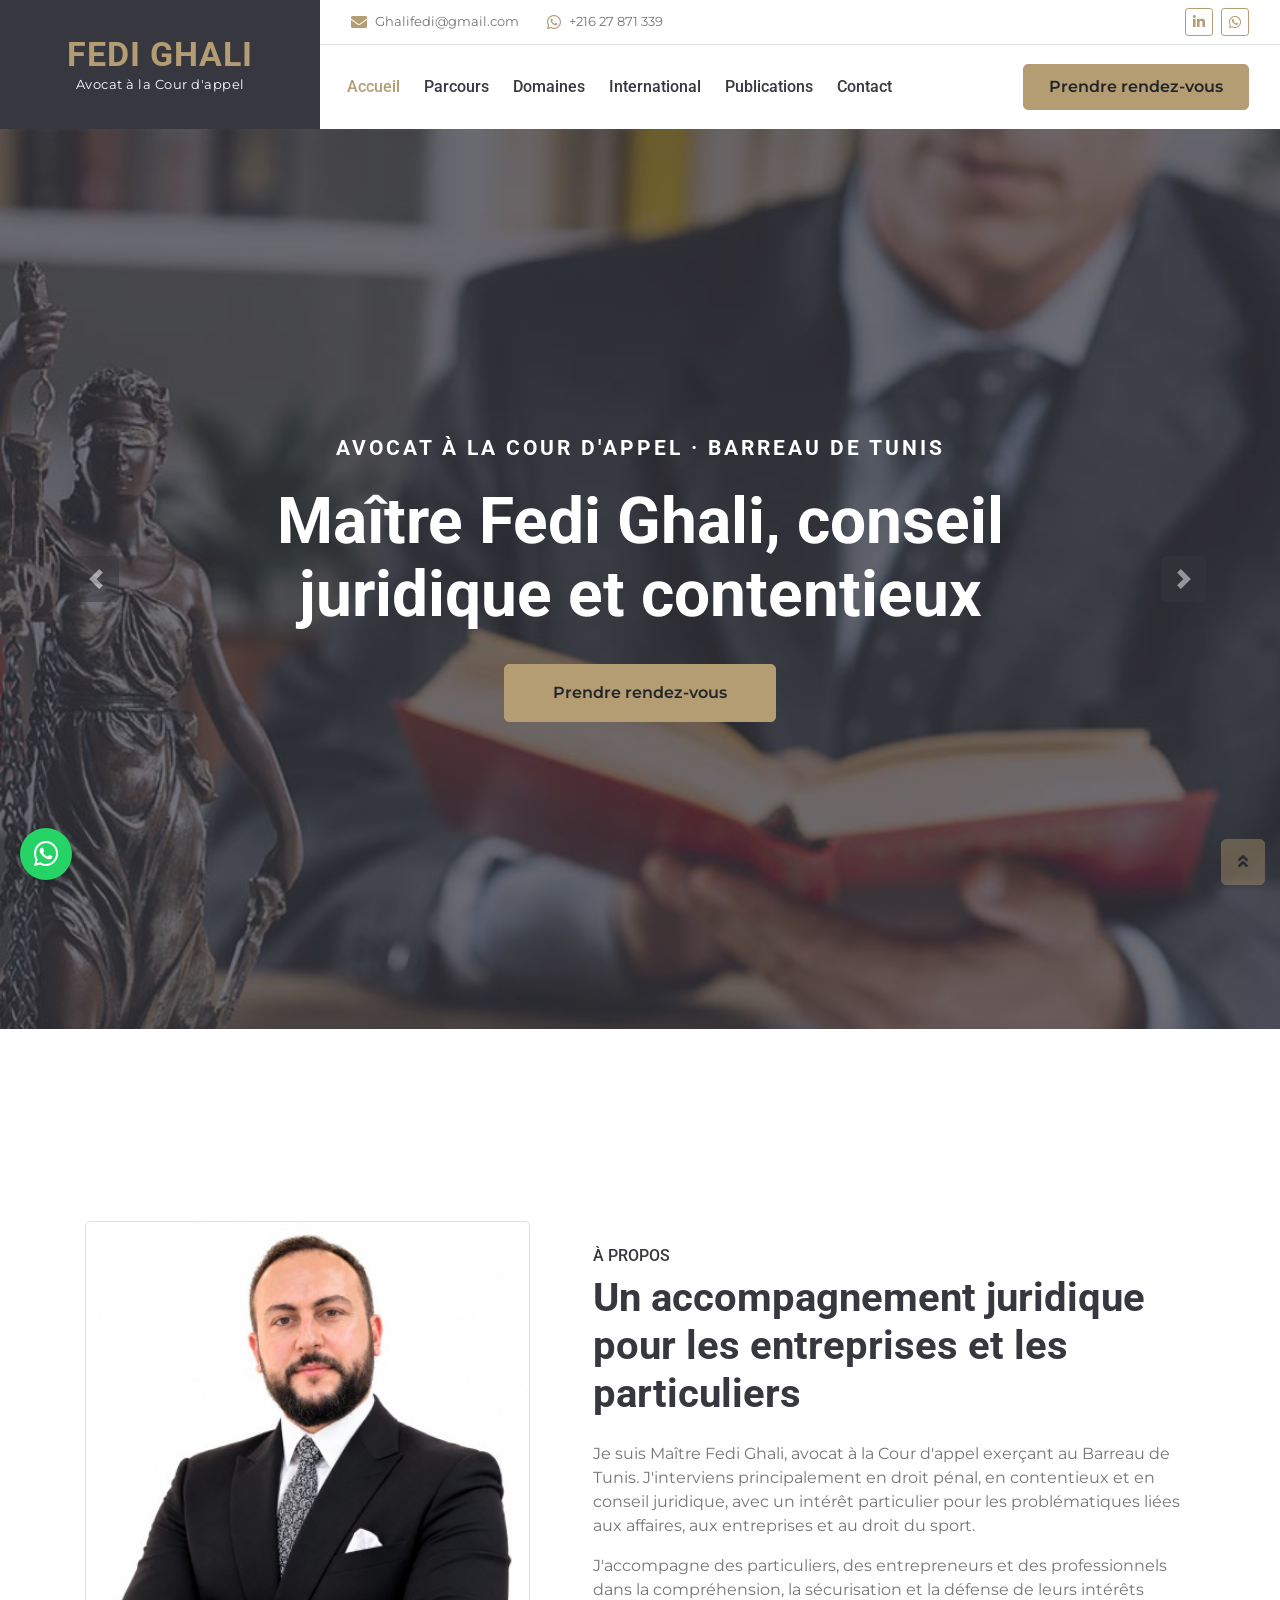
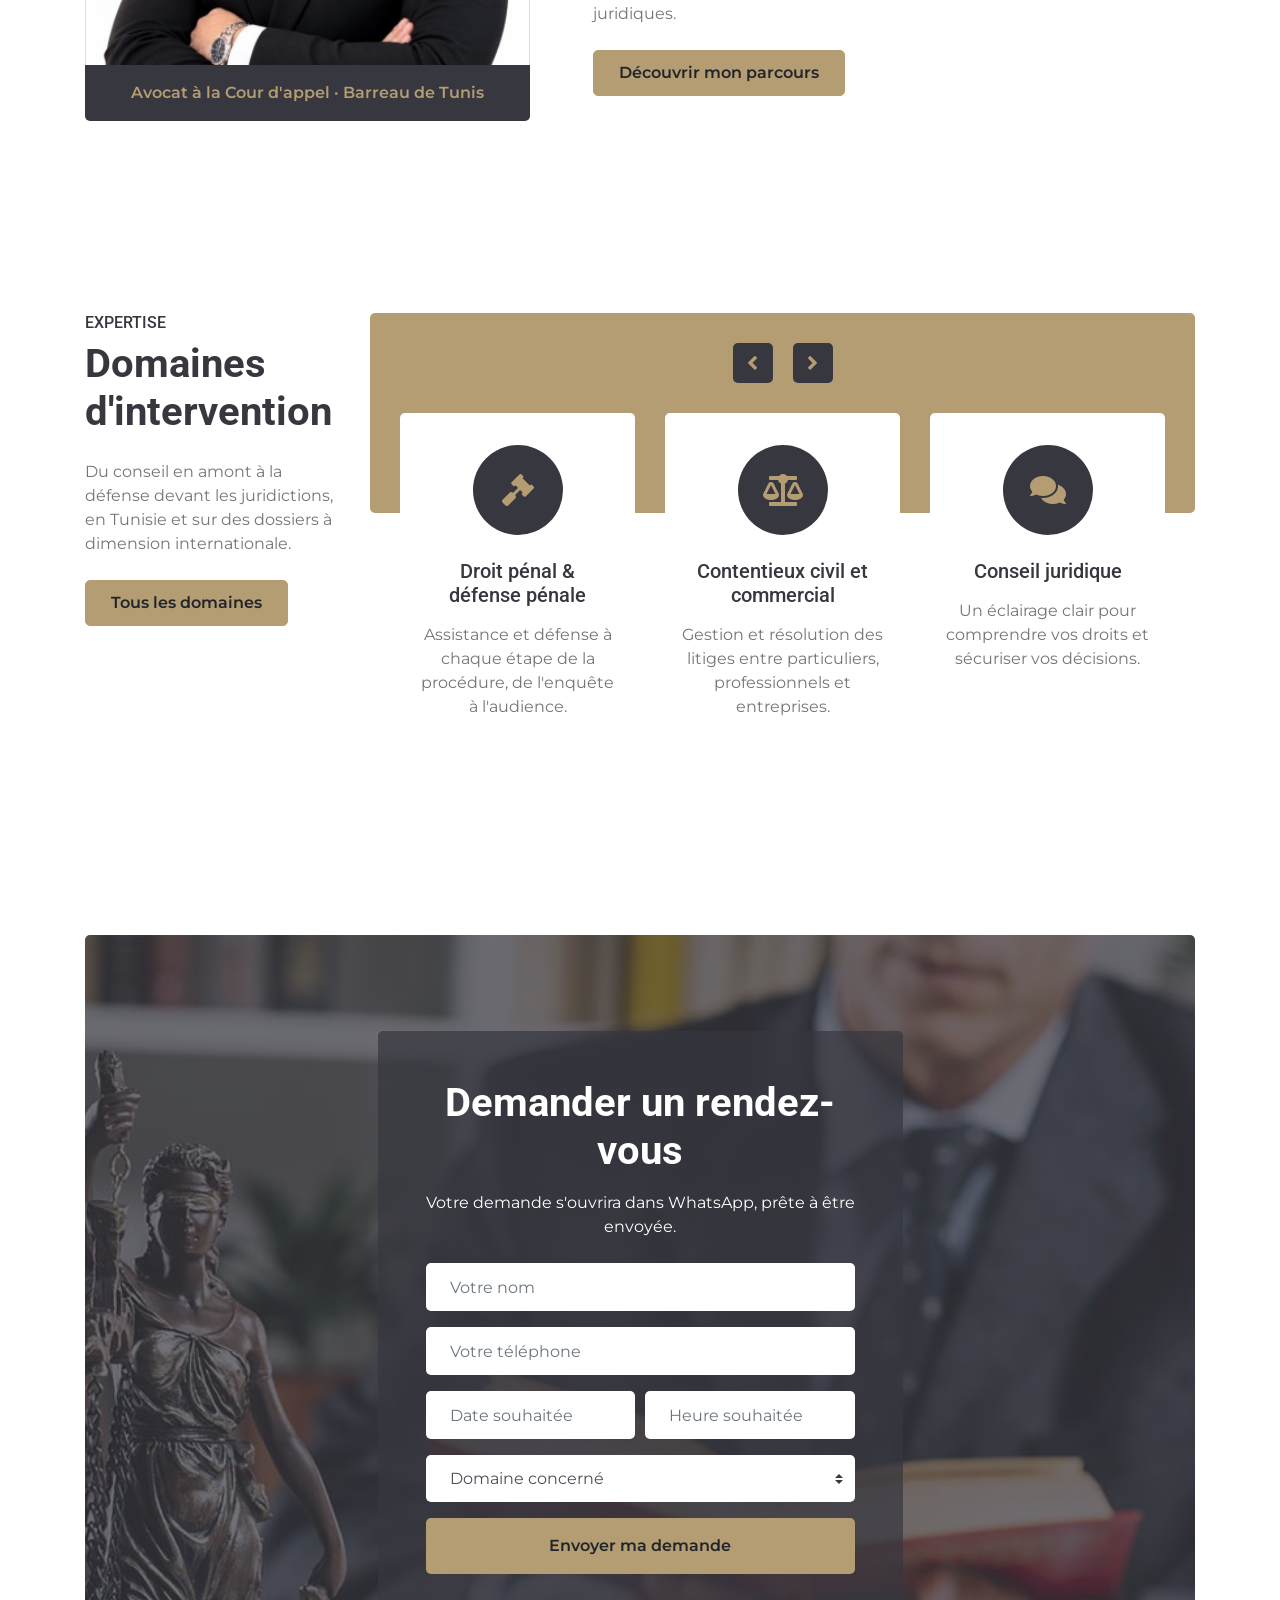
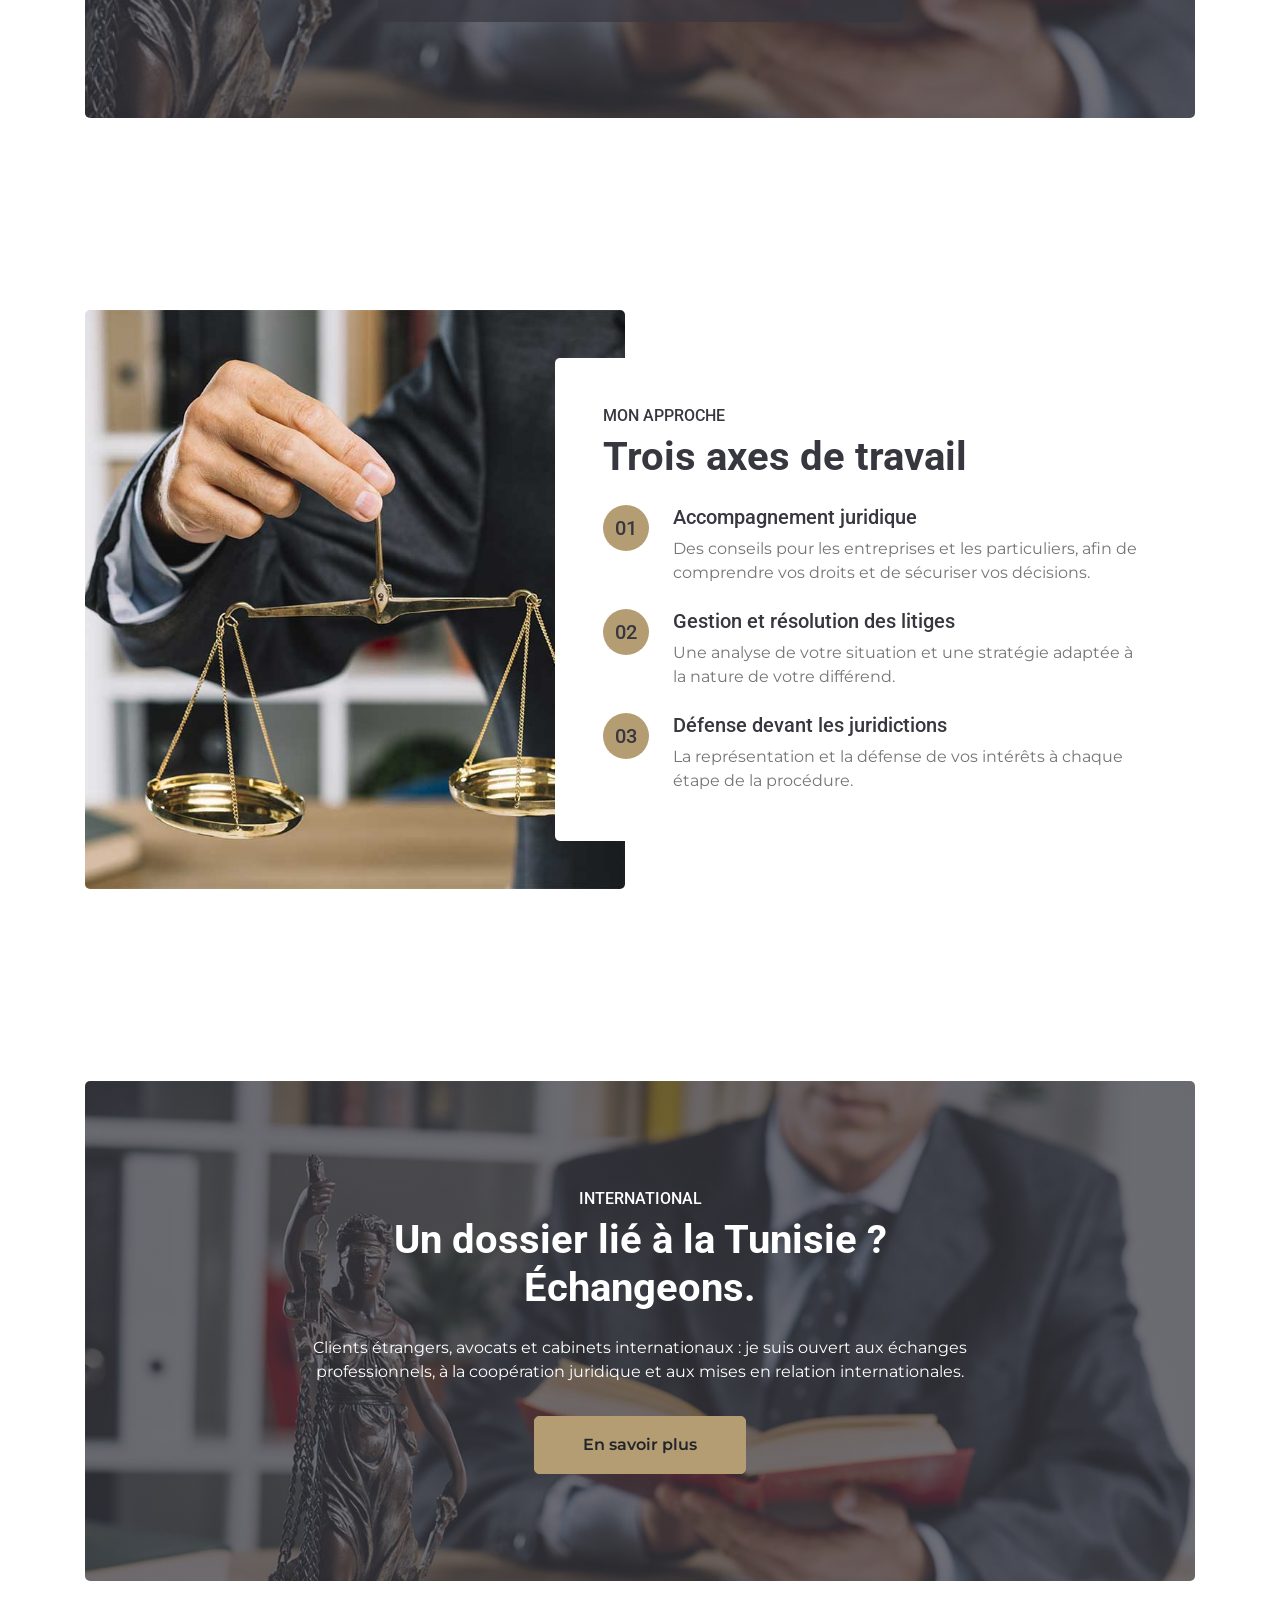
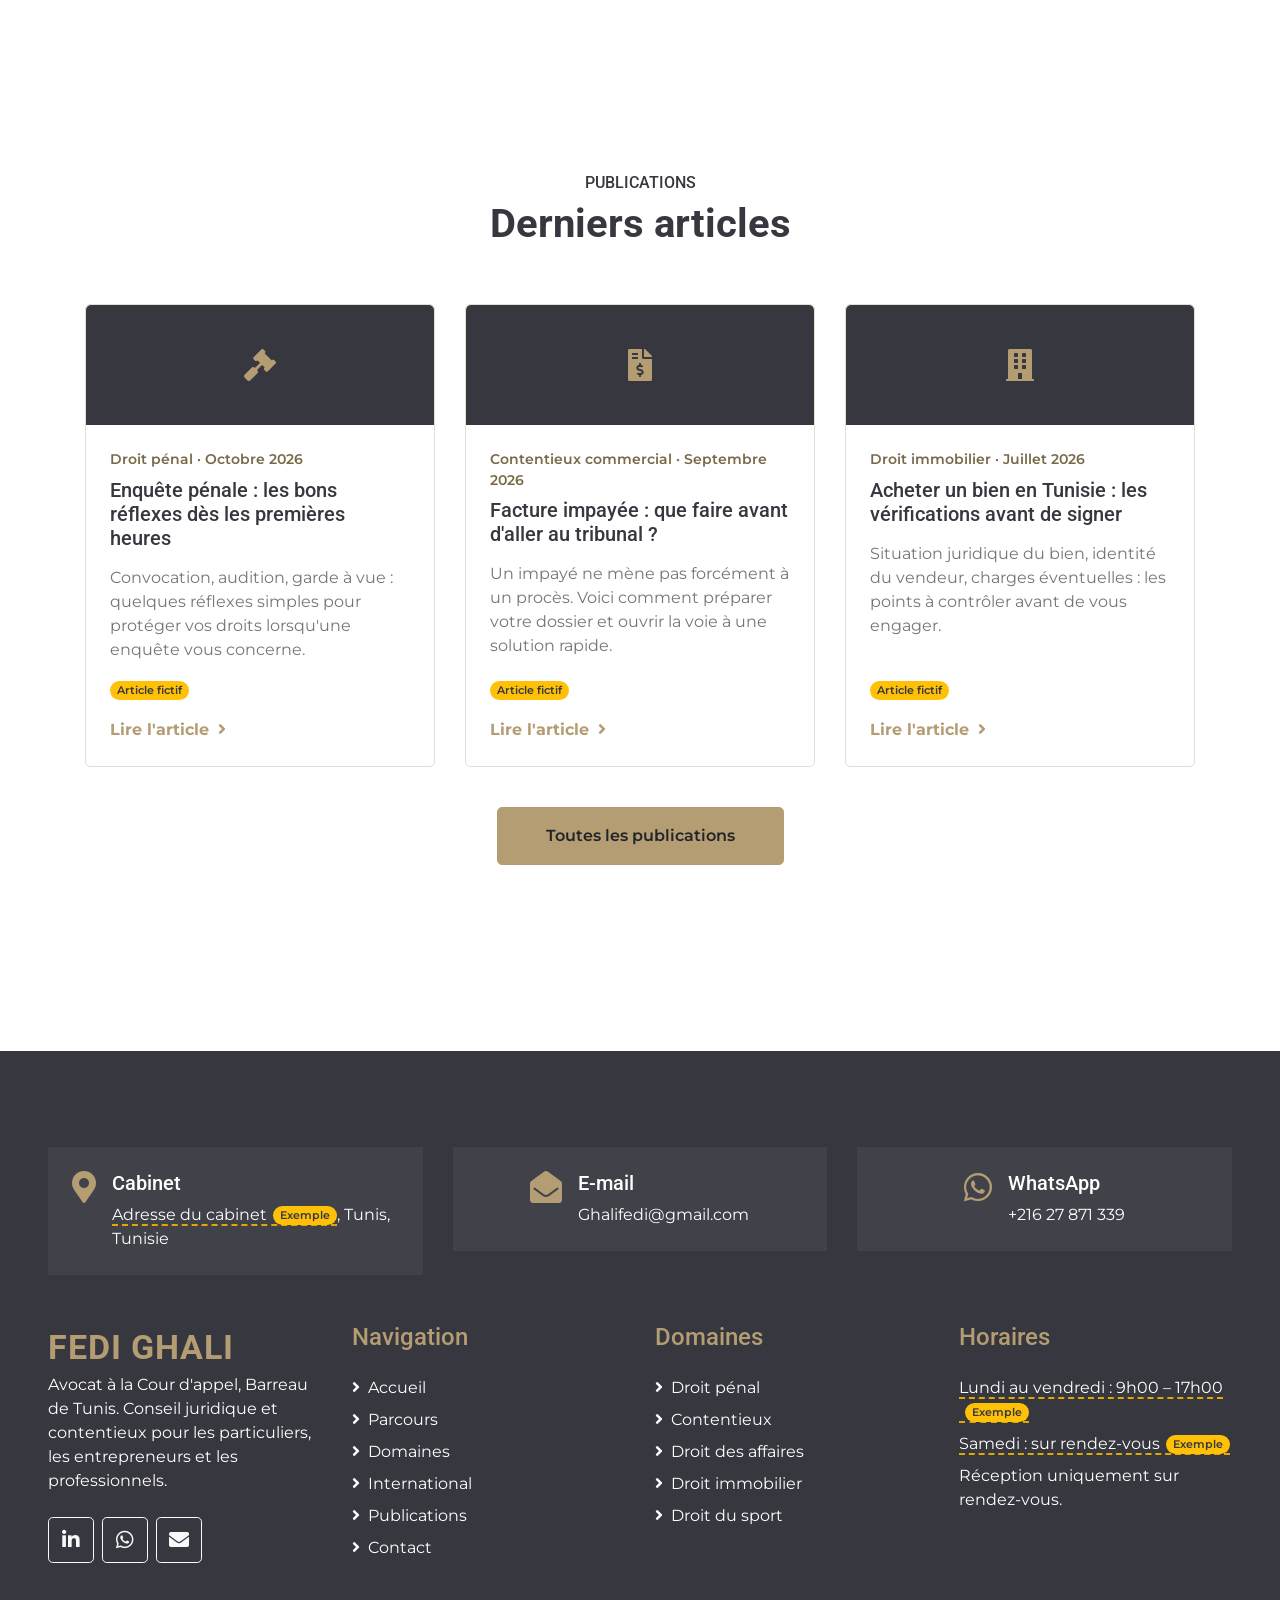
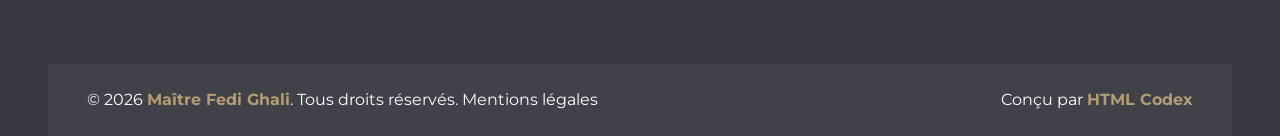
==== index.html @ 8ad18d04 "first commit" ====
<!DOCTYPE html>
<html lang="fr">

<head>
    <meta charset="utf-8">
    <title>Maître Fedi Ghali | Avocat à la Cour d'appel, Barreau de Tunis</title>
    <meta content="width=device-width, initial-scale=1.0" name="viewport">
    <meta content="avocat Tunis, avocat Tunisie, droit pénal, contentieux, conseil juridique, droit des affaires, droit immobilier, droit du sport, Fedi Ghali" name="keywords">
    <meta content="Maître Fedi Ghali, avocat à la Cour d'appel au Barreau de Tunis : droit pénal, contentieux, conseil juridique, droit des affaires, droit immobilier et droit du sport." name="description">
    <meta property="og:title" content="Maître Fedi Ghali | Avocat à la Cour d'appel, Barreau de Tunis">
    <meta property="og:description" content="Maître Fedi Ghali, avocat à la Cour d'appel au Barreau de Tunis : droit pénal, contentieux, conseil juridique, droit des affaires, droit immobilier et droit du sport.">
    <meta property="og:type" content="website">
    <meta property="og:locale" content="fr_TN">

    <!-- Favicon -->
    <link href="img/favicon.svg" rel="icon" type="image/svg+xml">

    <!-- Google Web Fonts -->
    <link rel="preconnect" href="https://fonts.gstatic.com">
    <link href="https://fonts.googleapis.com/css2?family=Montserrat:wght@400;600&family=Roboto:wght@300;500;700&display=swap" rel="stylesheet">

    <!-- Font Awesome -->
    <link href="https://cdnjs.cloudflare.com/ajax/libs/font-awesome/5.10.0/css/all.min.css" rel="stylesheet">

    <!-- Libraries Stylesheet -->
    <link href="lib/owlcarousel/assets/owl.carousel.min.css" rel="stylesheet">
    <link href="lib/tempusdominus/css/tempusdominus-bootstrap-4.min.css" rel="stylesheet" />

    <!-- Customized Bootstrap Stylesheet -->
    <link href="css/style.css" rel="stylesheet">
    <link href="css/custom.css" rel="stylesheet">
</head>

<body>
    <!-- Header Start -->
    <div class="container-fluid">
        <div class="row">
            <div class="col-lg-3 bg-secondary d-none d-lg-block">
                <a href="index.html" class="navbar-brand brand w-100 h-100 m-0 p-0 d-flex flex-column align-items-center justify-content-center">
                    <span class="brand-name text-primary text-uppercase">Fedi Ghali</span>
                    <span class="brand-sub text-white">Avocat à la Cour d'appel</span>
                </a>
            </div>
            <div class="col-lg-9">
                <div class="row bg-white border-bottom d-none d-lg-flex">
                    <div class="col-lg-8 text-left">
                        <div class="h-100 d-inline-flex align-items-center py-2 px-3">
                            <i class="fa fa-envelope text-primary mr-2"></i>
                            <small><a class="text-body" href="mailto:Ghalifedi@gmail.com">Ghalifedi@gmail.com</a></small>
                        </div>
                        <div class="h-100 d-inline-flex align-items-center py-2 px-2">
                            <i class="fab fa-whatsapp text-primary mr-2"></i>
                            <small><a class="text-body" href="https://wa.me/21627871339" target="_blank" rel="noopener">+216 27 871 339</a></small>
                        </div>
                    </div>
                    <div class="col-lg-4 text-right">
                        <div class="d-inline-flex align-items-center p-2">
                            <a class="btn btn-sm btn-outline-primary btn-sm-square mr-2" href="https://www.linkedin.com/in/fedi-ghali-a6b941138/" target="_blank" rel="noopener" aria-label="LinkedIn">
                                <i class="fab fa-linkedin-in"></i>
                            </a>
                            <a class="btn btn-sm btn-outline-primary btn-sm-square mr-2" href="https://wa.me/21627871339" target="_blank" rel="noopener" aria-label="WhatsApp">
                                <i class="fab fa-whatsapp"></i>
                            </a>
                        </div>
                    </div>
                </div>
                <nav class="navbar navbar-expand-lg bg-white navbar-light p-0" aria-label="Navigation principale">
                    <a href="index.html" class="navbar-brand brand-mobile d-block d-lg-none">
                        <span class="brand-name text-primary text-uppercase">Fedi Ghali</span>
                    </a>
                    <button type="button" class="navbar-toggler" data-toggle="collapse" data-target="#navbarCollapse" aria-label="Ouvrir le menu">
                        <span class="navbar-toggler-icon"></span>
                    </button>
                    <div class="collapse navbar-collapse justify-content-between" id="navbarCollapse">
                        <div class="navbar-nav mr-auto py-0">
                            <a href="index.html" class="nav-item nav-link active" aria-current="page">Accueil</a>
                            <a href="about.html" class="nav-item nav-link">Parcours</a>
                            <a href="service.html" class="nav-item nav-link">Domaines</a>
                            <a href="international.html" class="nav-item nav-link">International</a>
                            <a href="publications.html" class="nav-item nav-link">Publications</a>
                            <a href="contact.html" class="nav-item nav-link">Contact</a>
                        </div>
                        <a href="index.html#rendez-vous" class="btn btn-primary mr-3 d-none d-xl-block">Prendre rendez-vous</a>
                    </div>
                </nav>
            </div>
        </div>
    </div>
    <!-- Header End -->


    <!-- Carousel Start -->
    <div class="container-fluid p-0 mb-5 pb-5">
        <div id="header-carousel" class="carousel slide carousel-fade" data-ride="carousel">
            <div class="carousel-inner">
                <div class="carousel-item position-relative active" style="height: 100vh; min-height: 520px;">
                    <img class="position-absolute w-100 h-100" src="img/carousel-2.jpg" style="object-fit: cover;" alt="">
                    <div class="carousel-caption d-flex flex-column align-items-center justify-content-center">
                        <div class="p-3" style="max-width: 900px;">
                            <h2 class="text-white text-uppercase mb-4 hero-kicker">Avocat à la Cour d'appel · Barreau de Tunis</h2>
                            <h1 class="hero-title text-white mb-4">Maître Fedi Ghali, conseil juridique et contentieux</h1>
                            <a class="btn btn-primary py-3 px-5 mt-2" href="#rendez-vous">Prendre rendez-vous</a>
                        </div>
                    </div>
                </div>
                <div class="carousel-item position-relative" style="height: 100vh; min-height: 520px;">
                    <img class="position-absolute w-100 h-100" src="img/feature.jpg" style="object-fit: cover; object-position: center 62%;" alt="">
                    <div class="carousel-caption d-flex flex-column align-items-center justify-content-center">
                        <div class="p-3" style="max-width: 900px;">
                            <h2 class="text-white text-uppercase mb-4 hero-kicker">Particuliers · Entrepreneurs · Professionnels</h2>
                            <h1 class="hero-title text-white mb-4">Comprendre, sécuriser et défendre vos intérêts</h1>
                            <a class="btn btn-primary py-3 px-5 mt-2" href="service.html">Voir les domaines d'intervention</a>
                        </div>
                    </div>
                </div>
            </div>
            <a class="carousel-control-prev" href="#header-carousel" data-slide="prev" aria-label="Diapositive précédente">
                <div class="btn btn-lg btn-secondary btn-lg-square">
                    <span class="carousel-control-prev-icon"></span>
                </div>
            </a>
            <a class="carousel-control-next" href="#header-carousel" data-slide="next" aria-label="Diapositive suivante">
                <div class="btn btn-lg btn-secondary btn-lg-square">
                    <span class="carousel-control-next-icon"></span>
                </div>
            </a>
        </div>
    </div>
    <!-- Carousel End -->


    <!-- About Start -->
    <div class="container-fluid py-5">
        <div class="container py-5">
            <div class="row align-items-center">
                <div class="col-lg-5">
                    <figure class="portrait m-0">
                        <img class="img-fluid rounded-top w-100" src="img/photo_profile_de_fedi_ghali.jpeg" alt="Portrait de Maître Fedi Ghali, avocat au Barreau de Tunis">
                        <figcaption class="bg-secondary text-primary text-center rounded-bottom p-3">Avocat à la Cour d'appel · Barreau de Tunis</figcaption>
                    </figure>
                </div>
                <div class="col-lg-7 mt-4 mt-lg-0 pl-lg-5">
                    <h6 class="text-uppercase">À propos</h6>
                    <h2 class="section-title mb-4">Un accompagnement juridique pour les entreprises et les particuliers</h2>
                    <p>Je suis Maître Fedi Ghali, avocat à la Cour d'appel exerçant au Barreau de Tunis. J'interviens principalement en droit pénal, en contentieux et en conseil juridique, avec un intérêt particulier pour les problématiques liées aux affaires, aux entreprises et au droit du sport.</p>
                    <p>J'accompagne des particuliers, des entrepreneurs et des professionnels dans la compréhension, la sécurisation et la défense de leurs intérêts juridiques.</p>
                    <a href="about.html" class="btn btn-primary mt-2">Découvrir mon parcours</a>
                </div>
            </div>
        </div>
    </div>
    <!-- About End -->


    <!-- Services Start -->
    <div class="container-fluid py-5">
        <div class="container py-5">
            <div class="row">
                <div class="col-lg-3">
                    <h6 class="text-uppercase">Expertise</h6>
                    <h2 class="section-title mb-4">Domaines d'intervention</h2>
                    <p>Du conseil en amont à la défense devant les juridictions, en Tunisie et sur des dossiers à dimension internationale.</p>
                    <a href="service.html" class="btn btn-primary mt-2">Tous les domaines</a>
                </div>
                <div class="col-lg-9 pt-5 pt-lg-0">
                    <div class="bg-primary rounded" style="height: 200px;"></div>
                    <div class="owl-carousel service-carousel position-relative" style="margin-top: -100px; padding: 0 30px;">
                        <div class="d-flex flex-column align-items-center text-center bg-white rounded pt-4 service-card">
                            <div class="icon-box bg-secondary text-primary mt-2 mb-4">
                                <i class="fa fa-2x fa-gavel" aria-hidden="true"></i>
                            </div>
                            <h5 class="mb-3 px-4">Droit pénal &amp; défense pénale</h5>
                            <p class="m-0 px-3 pb-4">Assistance et défense à chaque étape de la procédure, de l'enquête à l'audience.</p>
                        </div>
                        <div class="d-flex flex-column align-items-center text-center bg-white rounded pt-4 service-card">
                            <div class="icon-box bg-secondary text-primary mt-2 mb-4">
                                <i class="fa fa-2x fa-balance-scale" aria-hidden="true"></i>
                            </div>
                            <h5 class="mb-3 px-4">Contentieux civil et commercial</h5>
                            <p class="m-0 px-3 pb-4">Gestion et résolution des litiges entre particuliers, professionnels et entreprises.</p>
                        </div>
                        <div class="d-flex flex-column align-items-center text-center bg-white rounded pt-4 service-card">
                            <div class="icon-box bg-secondary text-primary mt-2 mb-4">
                                <i class="fa fa-2x fa-comments" aria-hidden="true"></i>
                            </div>
                            <h5 class="mb-3 px-4">Conseil juridique</h5>
                            <p class="m-0 px-3 pb-4">Un éclairage clair pour comprendre vos droits et sécuriser vos décisions.</p>
                        </div>
                        <div class="d-flex flex-column align-items-center text-center bg-white rounded pt-4 service-card">
                            <div class="icon-box bg-secondary text-primary mt-2 mb-4">
                                <i class="fa fa-2x fa-briefcase" aria-hidden="true"></i>
                            </div>
                            <h5 class="mb-3 px-4">Droit des affaires</h5>
                            <p class="m-0 px-3 pb-4">Un accompagnement des entrepreneurs et des entreprises dans leur activité.</p>
                        </div>
                        <div class="d-flex flex-column align-items-center text-center bg-white rounded pt-4 service-card">
                            <div class="icon-box bg-secondary text-primary mt-2 mb-4">
                                <i class="fa fa-2x fa-building" aria-hidden="true"></i>
                            </div>
                            <h5 class="mb-3 px-4">Droit immobilier &amp; foncier</h5>
                            <p class="m-0 px-3 pb-4">La sécurisation de vos opérations et la défense de vos droits sur un bien.</p>
                        </div>
                        <div class="d-flex flex-column align-items-center text-center bg-white rounded pt-4 service-card">
                            <div class="icon-box bg-secondary text-primary mt-2 mb-4">
                                <i class="fa fa-2x fa-futbol" aria-hidden="true"></i>
                            </div>
                            <h5 class="mb-3 px-4">Droit du sport</h5>
                            <p class="m-0 px-3 pb-4">Un conseil adapté aux sportifs, aux clubs et aux acteurs du monde du sport.</p>
                        </div>
                        <div class="d-flex flex-column align-items-center text-center bg-white rounded pt-4 service-card">
                            <div class="icon-box bg-secondary text-primary mt-2 mb-4">
                                <i class="fa fa-2x fa-globe-africa" aria-hidden="true"></i>
                            </div>
                            <h5 class="mb-3 px-4">Clients étrangers en Tunisie</h5>
                            <p class="m-0 px-3 pb-4">Un interlocuteur sur place pour vos démarches et vos projets en Tunisie.</p>
                        </div>
                        <div class="d-flex flex-column align-items-center text-center bg-white rounded pt-4 service-card">
                            <div class="icon-box bg-secondary text-primary mt-2 mb-4">
                                <i class="fa fa-2x fa-handshake" aria-hidden="true"></i>
                            </div>
                            <h5 class="mb-3 px-4">Coopération avec des cabinets étrangers</h5>
                            <p class="m-0 px-3 pb-4">Un correspondant à Tunis pour les avocats et cabinets étrangers.</p>
                        </div>
                    </div>
                </div>
            </div>
        </div>
    </div>
    <!-- Services End -->


    <!-- Appointment Start -->
    <div class="container-fluid py-5" id="rendez-vous">
        <div class="container py-5">
            <div class="bg-appointment rounded">
                <div class="row h-100 align-items-center justify-content-center mx-0">
                    <div class="col-lg-6 py-5">
                        <div class="rounded p-4 p-sm-5 my-5" style="background: rgba(55, 55, 63, .7);">
                            <h2 class="section-title text-center text-white mb-3">Demander un rendez-vous</h2>
                            <p class="text-center text-white mb-4">Votre demande s'ouvrira dans WhatsApp, prête à être envoyée.</p>
                            <form id="rdvForm">
                                <div class="form-group">
                                    <input type="text" id="rdvNom" class="form-control border-0 p-4" placeholder="Votre nom" aria-label="Votre nom" required="required" />
                                </div>
                                <div class="form-group">
                                    <input type="tel" id="rdvTel" class="form-control border-0 p-4" placeholder="Votre téléphone" aria-label="Votre téléphone" required="required" />
                                </div>
                                <div class="form-row">
                                    <div class="col-6">
                                        <div class="form-group">
                                            <div class="date" id="date" data-target-input="nearest">
                                                <input type="text" id="rdvDate" class="form-control border-0 p-4 datetimepicker-input" placeholder="Date souhaitée" aria-label="Date souhaitée" data-target="#date" data-toggle="datetimepicker" autocomplete="off" />
                                            </div>
                                        </div>
                                    </div>
                                    <div class="col-6">
                                        <div class="form-group">
                                            <div class="time" id="time" data-target-input="nearest">
                                                <input type="text" id="rdvHeure" class="form-control border-0 p-4 datetimepicker-input" placeholder="Heure souhaitée" aria-label="Heure souhaitée" data-target="#time" data-toggle="datetimepicker" autocomplete="off" />
                                            </div>
                                        </div>
                                    </div>
                                </div>
                                <div class="form-group">
                                    <select id="rdvDomaine" class="custom-select border-0 px-4" style="height: 47px;" aria-label="Domaine concerné" required="required">
                                        <option value="" selected>Domaine concerné</option>
                                        <option>Droit pénal &amp; défense pénale</option>
                                        <option>Contentieux civil et commercial</option>
                                        <option>Conseil juridique</option>
                                        <option>Droit des affaires</option>
                                        <option>Droit immobilier &amp; foncier</option>
                                        <option>Droit du sport</option>
                                        <option>Clients étrangers en Tunisie</option>
                                        <option>Coopération avec des cabinets étrangers</option>
                                        <option>Autre demande</option>
                                    </select>
                                </div>
                                <div>
                                    <button class="btn btn-primary btn-block border-0 py-3" type="submit">Envoyer ma demande</button>
                                </div>
                            </form>
                        </div>
                    </div>
                </div>
            </div>
        </div>
    </div>
    <!-- Appointment End -->


    <!-- Features Start -->
    <div class="container-fluid py-5">
        <div class="container py-5">
            <div class="row">
                <div class="col-lg-6" style="min-height: 500px;">
                    <div class="position-relative h-100 rounded overflow-hidden">
                        <img class="position-absolute w-100 h-100" src="img/feature.jpg" style="object-fit: cover;" alt="Balance de la justice">
                    </div>
                </div>
                <div class="col-lg-6 pt-5 pb-lg-5">
                    <div class="feature-text bg-white rounded p-lg-5">
                        <h6 class="text-uppercase">Mon approche</h6>
                        <h2 class="section-title mb-4">Trois axes de travail</h2>
                        <div class="d-flex mb-4">
                            <div class="btn-primary btn-lg-square px-3 flex-shrink-0" style="border-radius: 50px;">
                                <h5 class="text-secondary m-0">01</h5>
                            </div>
                            <div class="ml-4">
                                <h5>Accompagnement juridique</h5>
                                <p class="m-0">Des conseils pour les entreprises et les particuliers, afin de comprendre vos droits et de sécuriser vos décisions.</p>
                            </div>
                        </div>
                        <div class="d-flex mb-4">
                            <div class="btn-primary btn-lg-square px-3 flex-shrink-0" style="border-radius: 50px;">
                                <h5 class="text-secondary m-0">02</h5>
                            </div>
                            <div class="ml-4">
                                <h5>Gestion et résolution des litiges</h5>
                                <p class="m-0">Une analyse de votre situation et une stratégie adaptée à la nature de votre différend.</p>
                            </div>
                        </div>
                        <div class="d-flex">
                            <div class="btn-primary btn-lg-square px-3 flex-shrink-0" style="border-radius: 50px;">
                                <h5 class="text-secondary m-0">03</h5>
                            </div>
                            <div class="ml-4">
                                <h5>Défense devant les juridictions</h5>
                                <p class="m-0">La représentation et la défense de vos intérêts à chaque étape de la procédure.</p>
                            </div>
                        </div>
                    </div>
                </div>
            </div>
        </div>
    </div>
    <!-- Features End -->


    <!-- Action Start -->
    <div class="container-fluid py-5">
        <div class="container py-5">
            <div class="bg-action rounded" style="min-height: 500px;">
                <div class="row align-items-center justify-content-center mx-0" style="min-height: 500px;">
                    <div class="col-lg-8 text-center py-5">
                        <h6 class="text-uppercase text-white">International</h6>
                        <h2 class="section-title text-white mb-4">Un dossier lié à la Tunisie ? Échangeons.</h2>
                        <p class="text-white mb-4">Clients étrangers, avocats et cabinets internationaux : je suis ouvert aux échanges professionnels, à la coopération juridique et aux mises en relation internationales.</p>
                        <a class="btn btn-primary py-3 px-5 mt-2" href="international.html">En savoir plus</a>
                    </div>
                </div>
            </div>
        </div>
    </div>
    <!-- Action End -->


    <!-- Publications Start -->
    <div class="container-fluid py-5">
        <div class="container py-5">
            <div class="text-center pb-2">
                <h6 class="text-uppercase">Publications</h6>
                <h2 class="section-title mb-5">Derniers articles</h2>
            </div>
            <div class="row">
                <div class="col-lg-4 col-md-6 mb-4">
                    <article class="pub-card h-100 bg-white rounded d-flex flex-column">
                        <div class="pub-icon bg-secondary text-primary rounded-top"><i class="fa fa-2x fa-gavel" aria-hidden="true"></i></div>
                        <div class="p-4 d-flex flex-column flex-grow-1">
                            <p class="pub-meta mb-2">Droit pénal · Octobre 2026</p>
                            <h5 class="mb-3"><a class="text-secondary" href="publication-garde-a-vue-premiers-reflexes.html">Enquête pénale : les bons réflexes dès les premières heures</a></h5>
                            <p class="flex-grow-1">Convocation, audition, garde à vue : quelques réflexes simples pour protéger vos droits lorsqu'une enquête vous concerne.</p>
                            <p class="mb-3"><span class="exemple-tag">Article fictif</span></p>
                            <a class="font-weight-bold" href="publication-garde-a-vue-premiers-reflexes.html">Lire l'article <i class="fa fa-angle-right ml-1"></i></a>
                        </div>
                    </article>
                </div>
                <div class="col-lg-4 col-md-6 mb-4">
                    <article class="pub-card h-100 bg-white rounded d-flex flex-column">
                        <div class="pub-icon bg-secondary text-primary rounded-top"><i class="fa fa-2x fa-file-invoice-dollar" aria-hidden="true"></i></div>
                        <div class="p-4 d-flex flex-column flex-grow-1">
                            <p class="pub-meta mb-2">Contentieux commercial · Septembre 2026</p>
                            <h5 class="mb-3"><a class="text-secondary" href="publication-impayes-entre-entreprises.html">Facture impayée : que faire avant d'aller au tribunal ?</a></h5>
                            <p class="flex-grow-1">Un impayé ne mène pas forcément à un procès. Voici comment préparer votre dossier et ouvrir la voie à une solution rapide.</p>
                            <p class="mb-3"><span class="exemple-tag">Article fictif</span></p>
                            <a class="font-weight-bold" href="publication-impayes-entre-entreprises.html">Lire l'article <i class="fa fa-angle-right ml-1"></i></a>
                        </div>
                    </article>
                </div>
                <div class="col-lg-4 col-md-6 mb-4">
                    <article class="pub-card h-100 bg-white rounded d-flex flex-column">
                        <div class="pub-icon bg-secondary text-primary rounded-top"><i class="fa fa-2x fa-building" aria-hidden="true"></i></div>
                        <div class="p-4 d-flex flex-column flex-grow-1">
                            <p class="pub-meta mb-2">Droit immobilier · Juillet 2026</p>
                            <h5 class="mb-3"><a class="text-secondary" href="publication-acheter-bien-immobilier-tunisie.html">Acheter un bien en Tunisie : les vérifications avant de signer</a></h5>
                            <p class="flex-grow-1">Situation juridique du bien, identité du vendeur, charges éventuelles : les points à contrôler avant de vous engager.</p>
                            <p class="mb-3"><span class="exemple-tag">Article fictif</span></p>
                            <a class="font-weight-bold" href="publication-acheter-bien-immobilier-tunisie.html">Lire l'article <i class="fa fa-angle-right ml-1"></i></a>
                        </div>
                    </article>
                </div>
            </div>
            <div class="text-center mt-3">
                <a class="btn btn-primary py-3 px-5" href="publications.html">Toutes les publications</a>
            </div>
        </div>
    </div>
    <!-- Publications End -->


    <!-- Footer Start -->
    <div class="container-fluid bg-secondary text-white pt-5 px-sm-3 px-md-5" style="margin-top: 90px;">
        <div class="row mt-5">
            <div class="col-lg-4">
                <div class="d-flex justify-content-lg-center p-4" style="background: rgba(256, 256, 256, .05);">
                    <i class="fa fa-2x fa-map-marker-alt text-primary"></i>
                    <div class="ml-3">
                        <h5 class="text-white">Cabinet</h5>
                        <p class="m-0"><span class="exemple">Adresse du cabinet</span>, Tunis, Tunisie</p>
                    </div>
                </div>
            </div>
            <div class="col-lg-4">
                <div class="d-flex justify-content-lg-center p-4" style="background: rgba(256, 256, 256, .05);">
                    <i class="fa fa-2x fa-envelope-open text-primary"></i>
                    <div class="ml-3">
                        <h5 class="text-white">E-mail</h5>
                        <p class="m-0"><a class="text-white" href="mailto:Ghalifedi@gmail.com">Ghalifedi@gmail.com</a></p>
                    </div>
                </div>
            </div>
            <div class="col-lg-4">
                <div class="d-flex justify-content-lg-center p-4" style="background: rgba(256, 256, 256, .05);">
                    <i class="fab fa-2x fa-whatsapp text-primary"></i>
                    <div class="ml-3">
                        <h5 class="text-white">WhatsApp</h5>
                        <p class="m-0"><a class="text-white" href="https://wa.me/21627871339" target="_blank" rel="noopener">+216 27 871 339</a></p>
                    </div>
                </div>
            </div>
        </div>
        <div class="row pt-5">
            <div class="col-lg-3 col-md-6 mb-5">
                <a href="index.html" class="navbar-brand">
                    <span class="brand-name text-primary text-uppercase">Fedi Ghali</span>
                </a>
                <p>Avocat à la Cour d'appel, Barreau de Tunis. Conseil juridique et contentieux pour les particuliers, les entrepreneurs et les professionnels.</p>
                <div class="d-flex justify-content-start mt-4">
                    <a class="btn btn-lg btn-outline-light btn-lg-square mr-2" href="https://www.linkedin.com/in/fedi-ghali-a6b941138/" target="_blank" rel="noopener" aria-label="LinkedIn"><i class="fab fa-linkedin-in"></i></a>
                    <a class="btn btn-lg btn-outline-light btn-lg-square mr-2" href="https://wa.me/21627871339" target="_blank" rel="noopener" aria-label="WhatsApp"><i class="fab fa-whatsapp"></i></a>
                    <a class="btn btn-lg btn-outline-light btn-lg-square" href="mailto:Ghalifedi@gmail.com" aria-label="E-mail"><i class="fa fa-envelope"></i></a>
                </div>
            </div>
            <div class="col-lg-3 col-md-6 mb-5">
                <h4 class="font-weight-semi-bold text-primary mb-4">Navigation</h4>
                <div class="d-flex flex-column justify-content-start">
                    <a class="text-white mb-2" href="index.html"><i class="fa fa-angle-right mr-2"></i>Accueil</a>
                    <a class="text-white mb-2" href="about.html"><i class="fa fa-angle-right mr-2"></i>Parcours</a>
                    <a class="text-white mb-2" href="service.html"><i class="fa fa-angle-right mr-2"></i>Domaines</a>
                    <a class="text-white mb-2" href="international.html"><i class="fa fa-angle-right mr-2"></i>International</a>
                    <a class="text-white mb-2" href="publications.html"><i class="fa fa-angle-right mr-2"></i>Publications</a>
                    <a class="text-white mb-2" href="contact.html"><i class="fa fa-angle-right mr-2"></i>Contact</a>
                </div>
            </div>
            <div class="col-lg-3 col-md-6 mb-5">
                <h4 class="font-weight-semi-bold text-primary mb-4">Domaines</h4>
                <div class="d-flex flex-column justify-content-start">
                    <a class="text-white mb-2" href="service.html#droit-penal"><i class="fa fa-angle-right mr-2"></i>Droit pénal</a>
                    <a class="text-white mb-2" href="service.html#contentieux"><i class="fa fa-angle-right mr-2"></i>Contentieux</a>
                    <a class="text-white mb-2" href="service.html#affaires"><i class="fa fa-angle-right mr-2"></i>Droit des affaires</a>
                    <a class="text-white mb-2" href="service.html#immobilier"><i class="fa fa-angle-right mr-2"></i>Droit immobilier</a>
                    <a class="text-white" href="service.html#sport"><i class="fa fa-angle-right mr-2"></i>Droit du sport</a>
                </div>
            </div>
            <div class="col-lg-3 col-md-6 mb-5">
                <h4 class="font-weight-semi-bold text-primary mb-4">Horaires</h4>
                <p class="mb-2"><span class="exemple">Lundi au vendredi : 9h00 – 17h00</span></p>
                <p class="mb-2"><span class="exemple">Samedi : sur rendez-vous</span></p>
                <p class="mb-0">Réception uniquement sur rendez-vous.</p>
            </div>
        </div>
        <div class="row p-4 mt-5 mx-0" style="background: rgba(256, 256, 256, .05);">
            <div class="col-md-6 text-center text-md-left mb-3 mb-md-0">
                <p class="m-0 text-white">&copy; 2026 <a class="font-weight-bold" href="index.html">Maître Fedi Ghali</a>. Tous droits réservés. <a class="text-white" href="mentions-legales.html">Mentions légales</a></p>
            </div>
            <div class="col-md-6 text-center text-md-right">
                <p class="m-0 text-white">Conçu par <a class="font-weight-bold" href="https://htmlcodex.com">HTML Codex</a></p>
            </div>
        </div>
    </div>
    <!-- Footer End -->


    <!-- WhatsApp -->
    <a href="https://wa.me/21627871339" class="whatsapp-float" target="_blank" rel="noopener" aria-label="Écrire sur WhatsApp"><i class="fab fa-whatsapp"></i></a>

    <!-- Back to Top -->
    <a href="#" class="btn btn-primary px-3 back-to-top" aria-label="Retour en haut de page"><i class="fa fa-angle-double-up"></i></a>


    <!-- JavaScript Libraries -->
    <script src="https://code.jquery.com/jquery-3.4.1.min.js"></script>
    <script src="https://cdn.jsdelivr.net/npm/bootstrap@4.4.1/dist/js/bootstrap.bundle.min.js"></script>
    <script src="lib/easing/easing.min.js"></script>
    <script src="lib/waypoints/waypoints.min.js"></script>
    <script src="lib/owlcarousel/owl.carousel.min.js"></script>
    <script src="lib/tempusdominus/js/moment.min.js"></script>
    <script src="lib/tempusdominus/js/moment-timezone.min.js"></script>
    <script src="lib/tempusdominus/js/tempusdominus-bootstrap-4.min.js"></script>

    <!-- Contact Javascript File -->
    <script src="mail/jqBootstrapValidation.min.js"></script>
    <script src="mail/contact.js"></script>

    <!-- Template Javascript -->
    <script src="js/main.js"></script>
</body>

</html>
---- css/style.css ----
/******* Bootstrap Theming ********/
/*!
 * Bootstrap v4.5.3 (https://getbootstrap.com/)
 * Copyright 2011-2020 The Bootstrap Authors
 * Copyright 2011-2020 Twitter, Inc.
 * Licensed under MIT (https://github.com/twbs/bootstrap/blob/main/LICENSE)
 */
:root {
  --blue: #007bff;
  --indigo: #6610f2;
  --purple: #6f42c1;
  --pink: #e83e8c;
  --red: #dc3545;
  --orange: #fd7e14;
  --yellow: #ffc107;
  --green: #28a745;
  --teal: #20c997;
  --cyan: #17a2b8;
  --white: #fff;
  --gray: #6c757d;
  --gray-dark: #343a40;
  --primary: #B49C73;
  --secondary: #37373F;
  --success: #28a745;
  --info: #17a2b8;
  --warning: #ffc107;
  --danger: #dc3545;
  --light: #f8f9fa;
  --dark: #343a40;
  --breakpoint-xs: 0;
  --breakpoint-sm: 576px;
  --breakpoint-md: 768px;
  --breakpoint-lg: 992px;
  --breakpoint-xl: 1200px;
  --font-family-sans-serif: "Montserrat", sans-serif;
  --font-family-monospace: SFMono-Regular, Menlo, Monaco, Consolas, "Liberation Mono", "Courier New", monospace;
}

*,
*::before,
*::after {
  box-sizing: border-box;
}

html {
  font-family: sans-serif;
  line-height: 1.15;
  -webkit-text-size-adjust: 100%;
  -webkit-tap-highlight-color: rgba(0, 0, 0, 0);
}

article, aside, figcaption, figure, footer, header, hgroup, main, nav, section {
  display: block;
}

body {
  margin: 0;
  font-family: "Montserrat", sans-serif;
  font-size: 1rem;
  font-weight: 400;
  line-height: 1.5;
  color: #757575;
  text-align: left;
  background-color: #fff;
}

[tabindex="-1"]:focus:not(:focus-visible) {
  outline: 0 !important;
}

hr {
  box-sizing: content-box;
  height: 0;
  overflow: visible;
}

h1, h2, h3, h4, h5, h6 {
  margin-top: 0;
  margin-bottom: 0.5rem;
}

p {
  margin-top: 0;
  margin-bottom: 1rem;
}

abbr[title],
abbr[data-original-title] {
  text-decoration: underline;
  text-decoration: underline dotted;
  cursor: help;
  border-bottom: 0;
  text-decoration-skip-ink: none;
}

address {
  margin-bottom: 1rem;
  font-style: normal;
  line-height: inherit;
}

ol,
ul,
dl {
  margin-top: 0;
  margin-bottom: 1rem;
}

ol ol,
ul ul,
ol ul,
ul ol {
  margin-bottom: 0;
}

dt {
  font-weight: 700;
}

dd {
  margin-bottom: .5rem;
  margin-left: 0;
}

blockquote {
  margin: 0 0 1rem;
}

b,
strong {
  font-weight: bolder;
}

small {
  font-size: 80%;
}

sub,
sup {
  position: relative;
  font-size: 75%;
  line-height: 0;
  vertical-align: baseline;
}

sub {
  bottom: -.25em;
}

sup {
  top: -.5em;
}

a {
  color: #B49C73;
  text-decoration: none;
  background-color: transparent;
}

a:hover {
  color: #8e764c;
  text-decoration: underline;
}

a:not([href]):not([class]) {
  color: inherit;
  text-decoration: none;
}

a:not([href]):not([class]):hover {
  color: inherit;
  text-decoration: none;
}

pre,
code,
kbd,
samp {
  font-family: SFMono-Regular, Menlo, Monaco, Consolas, "Liberation Mono", "Courier New", monospace;
  font-size: 1em;
}

pre {
  margin-top: 0;
  margin-bottom: 1rem;
  overflow: auto;
  -ms-overflow-style: scrollbar;
}

figure {
  margin: 0 0 1rem;
}

img {
  vertical-align: middle;
  border-style: none;
}

svg {
  overflow: hidden;
  vertical-align: middle;
}

table {
  border-collapse: collapse;
}

caption {
  padding-top: 0.75rem;
  padding-bottom: 0.75rem;
  color: #6c757d;
  text-align: left;
  caption-side: bottom;
}

th {
  text-align: inherit;
  text-align: -webkit-match-parent;
}

label {
  display: inline-block;
  margin-bottom: 0.5rem;
}

button {
  border-radius: 0;
}

button:focus {
  outline: 1px dotted;
  outline: 5px auto -webkit-focus-ring-color;
}

input,
button,
select,
optgroup,
textarea {
  margin: 0;
  font-family: inherit;
  font-size: inherit;
  line-height: inherit;
}

button,
input {
  overflow: visible;
}

button,
select {
  text-transform: none;
}

[role="button"] {
  cursor: pointer;
}

select {
  word-wrap: normal;
}

button,
[type="button"],
[type="reset"],
[type="submit"] {
  -webkit-appearance: button;
}

button:not(:disabled),
[type="button"]:not(:disabled),
[type="reset"]:not(:disabled),
[type="submit"]:not(:disabled) {
  cursor: pointer;
}

button::-moz-focus-inner,
[type="button"]::-moz-focus-inner,
[type="reset"]::-moz-focus-inner,
[type="submit"]::-moz-focus-inner {
  padding: 0;
  border-style: none;
}

input[type="radio"],
input[type="checkbox"] {
  box-sizing: border-box;
  padding: 0;
}

textarea {
  overflow: auto;
  resize: vertical;
}

fieldset {
  min-width: 0;
  padding: 0;
  margin: 0;
  border: 0;
}

legend {
  display: block;
  width: 100%;
  max-width: 100%;
  padding: 0;
  margin-bottom: .5rem;
  font-size: 1.5rem;
  line-height: inherit;
  color: inherit;
  white-space: normal;
}

@media (max-width: 1200px) {
  legend {
    font-size: calc(1.275rem + 0.3vw) ;
  }
}

progress {
  vertical-align: baseline;
}

[type="number"]::-webkit-inner-spin-button,
[type="number"]::-webkit-outer-spin-button {
  height: auto;
}

[type="search"] {
  outline-offset: -2px;
  -webkit-appearance: none;
}

[type="search"]::-webkit-search-decoration {
  -webkit-appearance: none;
}

::-webkit-file-upload-button {
  font: inherit;
  -webkit-appearance: button;
}

output {
  display: inline-block;
}

summary {
  display: list-item;
  cursor: pointer;
}

template {
  display: none;
}

[hidden] {
  display: none !important;
}

h1, h2, h3, h4, h5, h6,
.h1, .h2, .h3, .h4, .h5, .h6 {
  margin-bottom: 0.5rem;
  font-family: "Roboto", sans-serif;
  font-weight: 500;
  line-height: 1.2;
  color: #37373F;
}

h1, .h1 {
  font-size: 2.5rem;
}

@media (max-width: 1200px) {
  h1, .h1 {
    font-size: calc(1.375rem + 1.5vw) ;
  }
}

h2, .h2 {
  font-size: 2rem;
}

@media (max-width: 1200px) {
  h2, .h2 {
    font-size: calc(1.325rem + 0.9vw) ;
  }
}

h3, .h3 {
  font-size: 1.75rem;
}

@media (max-width: 1200px) {
  h3, .h3 {
    font-size: calc(1.3rem + 0.6vw) ;
  }
}

h4, .h4 {
  font-size: 1.5rem;
}

@media (max-width: 1200px) {
  h4, .h4 {
    font-size: calc(1.275rem + 0.3vw) ;
  }
}

h5, .h5 {
  font-size: 1.25rem;
}

h6, .h6 {
  font-size: 1rem;
}

.lead {
  font-size: 1.25rem;
  font-weight: 300;
}

.display-1 {
  font-size: 6rem;
  font-weight: 300;
  line-height: 1.2;
}

@media (max-width: 1200px) {
  .display-1 {
    font-size: calc(1.725rem + 5.7vw) ;
  }
}

.display-2 {
  font-size: 5.5rem;
  font-weight: 300;
  line-height: 1.2;
}

@media (max-width: 1200px) {
  .display-2 {
    font-size: calc(1.675rem + 5.1vw) ;
  }
}

.display-3 {
  font-size: 4.5rem;
  font-weight: 300;
  line-height: 1.2;
}

@media (max-width: 1200px) {
  .display-3 {
    font-size: calc(1.575rem + 3.9vw) ;
  }
}

.display-4 {
  font-size: 3.5rem;
  font-weight: 300;
  line-height: 1.2;
}

@media (max-width: 1200px) {
  .display-4 {
    font-size: calc(1.475rem + 2.7vw) ;
  }
}

hr {
  margin-top: 1rem;
  margin-bottom: 1rem;
  border: 0;
  border-top: 1px solid rgba(0, 0, 0, 0.1);
}

small,
.small {
  font-size: 80%;
  font-weight: 400;
}

mark,
.mark {
  padding: 0.2em;
  background-color: #fcf8e3;
}

.list-unstyled {
  padding-left: 0;
  list-style: none;
}

.list-inline {
  padding-left: 0;
  list-style: none;
}

.list-inline-item {
  display: inline-block;
}

.list-inline-item:not(:last-child) {
  margin-right: 0.5rem;
}

.initialism {
  font-size: 90%;
  text-transform: uppercase;
}

.blockquote {
  margin-bottom: 1rem;
  font-size: 1.25rem;
}

.blockquote-footer {
  display: block;
  font-size: 80%;
  color: #6c757d;
}

.blockquote-footer::before {
  content: "\2014\00A0";
}

.img-fluid {
  max-width: 100%;
  height: auto;
}

.img-thumbnail {
  padding: 0.25rem;
  background-color: #fff;
  border: 1px solid #dee2e6;
  border-radius: 5px;
  max-width: 100%;
  height: auto;
}

.figure {
  display: inline-block;
}

.figure-img {
  margin-bottom: 0.5rem;
  line-height: 1;
}

.figure-caption {
  font-size: 90%;
  color: #6c757d;
}

code {
  font-size: 87.5%;
  color: #e83e8c;
  word-wrap: break-word;
}

a > code {
  color: inherit;
}

kbd {
  padding: 0.2rem 0.4rem;
  font-size: 87.5%;
  color: #fff;
  background-color: #212529;
  border-radius: 0.2rem;
}

kbd kbd {
  padding: 0;
  font-size: 100%;
  font-weight: 700;
}

pre {
  display: block;
  font-size: 87.5%;
  color: #212529;
}

pre code {
  font-size: inherit;
  color: inherit;
  word-break: normal;
}

.pre-scrollable {
  max-height: 340px;
  overflow-y: scroll;
}

.container,
.container-fluid,
.container-sm,
.container-md,
.container-lg,
.container-xl {
  width: 100%;
  padding-right: 15px;
  padding-left: 15px;
  margin-right: auto;
  margin-left: auto;
}

@media (min-width: 576px) {
  .container, .container-sm {
    max-width: 540px;
  }
}

@media (min-width: 768px) {
  .container, .container-sm, .container-md {
    max-width: 720px;
  }
}

@media (min-width: 992px) {
  .container, .container-sm, .container-md, .container-lg {
    max-width: 960px;
  }
}

@media (min-width: 1200px) {
  .container, .container-sm, .container-md, .container-lg, .container-xl {
    max-width: 1140px;
  }
}

.row {
  display: flex;
  flex-wrap: wrap;
  margin-right: -15px;
  margin-left: -15px;
}

.no-gutters {
  margin-right: 0;
  margin-left: 0;
}

.no-gutters > .col,
.no-gutters > [class*="col-"] {
  padding-right: 0;
  padding-left: 0;
}

.col-1, .col-2, .col-3, .col-4, .col-5, .col-6, .col-7, .col-8, .col-9, .col-10, .col-11, .col-12, .col,
.col-auto, .col-sm-1, .col-sm-2, .col-sm-3, .col-sm-4, .col-sm-5, .col-sm-6, .col-sm-7, .col-sm-8, .col-sm-9, .col-sm-10, .col-sm-11, .col-sm-12, .col-sm,
.col-sm-auto, .col-md-1, .col-md-2, .col-md-3, .col-md-4, .col-md-5, .col-md-6, .col-md-7, .col-md-8, .col-md-9, .col-md-10, .col-md-11, .col-md-12, .col-md,
.col-md-auto, .col-lg-1, .col-lg-2, .col-lg-3, .col-lg-4, .col-lg-5, .col-lg-6, .col-lg-7, .col-lg-8, .col-lg-9, .col-lg-10, .col-lg-11, .col-lg-12, .col-lg,
.col-lg-auto, .col-xl-1, .col-xl-2, .col-xl-3, .col-xl-4, .col-xl-5, .col-xl-6, .col-xl-7, .col-xl-8, .col-xl-9, .col-xl-10, .col-xl-11, .col-xl-12, .col-xl,
.col-xl-auto {
  position: relative;
  width: 100%;
  padding-right: 15px;
  padding-left: 15px;
}

.col {
  flex-basis: 0;
  flex-grow: 1;
  max-width: 100%;
}

.row-cols-1 > * {
  flex: 0 0 100%;
  max-width: 100%;
}

.row-cols-2 > * {
  flex: 0 0 50%;
  max-width: 50%;
}

.row-cols-3 > * {
  flex: 0 0 33.33333%;
  max-width: 33.33333%;
}

.row-cols-4 > * {
  flex: 0 0 25%;
  max-width: 25%;
}

.row-cols-5 > * {
  flex: 0 0 20%;
  max-width: 20%;
}

.row-cols-6 > * {
  flex: 0 0 16.66667%;
  max-width: 16.66667%;
}

.col-auto {
  flex: 0 0 auto;
  width: auto;
  max-width: 100%;
}

.col-1 {
  flex: 0 0 8.33333%;
  max-width: 8.33333%;
}

.col-2 {
  flex: 0 0 16.66667%;
  max-width: 16.66667%;
}

.col-3 {
  flex: 0 0 25%;
  max-width: 25%;
}

.col-4 {
  flex: 0 0 33.33333%;
  max-width: 33.33333%;
}

.col-5 {
  flex: 0 0 41.66667%;
  max-width: 41.66667%;
}

.col-6 {
  flex: 0 0 50%;
  max-width: 50%;
}

.col-7 {
  flex: 0 0 58.33333%;
  max-width: 58.33333%;
}

.col-8 {
  flex: 0 0 66.66667%;
  max-width: 66.66667%;
}

.col-9 {
  flex: 0 0 75%;
  max-width: 75%;
}

.col-10 {
  flex: 0 0 83.33333%;
  max-width: 83.33333%;
}

.col-11 {
  flex: 0 0 91.66667%;
  max-width: 91.66667%;
}

.col-12 {
  flex: 0 0 100%;
  max-width: 100%;
}

.order-first {
  order: -1;
}

.order-last {
  order: 13;
}

.order-0 {
  order: 0;
}

.order-1 {
  order: 1;
}

.order-2 {
  order: 2;
}

.order-3 {
  order: 3;
}

.order-4 {
  order: 4;
}

.order-5 {
  order: 5;
}

.order-6 {
  order: 6;
}

.order-7 {
  order: 7;
}

.order-8 {
  order: 8;
}

.order-9 {
  order: 9;
}

.order-10 {
  order: 10;
}

.order-11 {
  order: 11;
}

.order-12 {
  order: 12;
}

.offset-1 {
  margin-left: 8.33333%;
}

.offset-2 {
  margin-left: 16.66667%;
}

.offset-3 {
  margin-left: 25%;
}

.offset-4 {
  margin-left: 33.33333%;
}

.offset-5 {
  margin-left: 41.66667%;
}

.offset-6 {
  margin-left: 50%;
}

.offset-7 {
  margin-left: 58.33333%;
}

.offset-8 {
  margin-left: 66.66667%;
}

.offset-9 {
  margin-left: 75%;
}

.offset-10 {
  margin-left: 83.33333%;
}

.offset-11 {
  margin-left: 91.66667%;
}

@media (min-width: 576px) {
  .col-sm {
    flex-basis: 0;
    flex-grow: 1;
    max-width: 100%;
  }
  .row-cols-sm-1 > * {
    flex: 0 0 100%;
    max-width: 100%;
  }
  .row-cols-sm-2 > * {
    flex: 0 0 50%;
    max-width: 50%;
  }
  .row-cols-sm-3 > * {
    flex: 0 0 33.33333%;
    max-width: 33.33333%;
  }
  .row-cols-sm-4 > * {
    flex: 0 0 25%;
    max-width: 25%;
  }
  .row-cols-sm-5 > * {
    flex: 0 0 20%;
    max-width: 20%;
  }
  .row-cols-sm-6 > * {
    flex: 0 0 16.66667%;
    max-width: 16.66667%;
  }
  .col-sm-auto {
    flex: 0 0 auto;
    width: auto;
    max-width: 100%;
  }
  .col-sm-1 {
    flex: 0 0 8.33333%;
    max-width: 8.33333%;
  }
  .col-sm-2 {
    flex: 0 0 16.66667%;
    max-width: 16.66667%;
  }
  .col-sm-3 {
    flex: 0 0 25%;
    max-width: 25%;
  }
  .col-sm-4 {
    flex: 0 0 33.33333%;
    max-width: 33.33333%;
  }
  .col-sm-5 {
    flex: 0 0 41.66667%;
    max-width: 41.66667%;
  }
  .col-sm-6 {
    flex: 0 0 50%;
    max-width: 50%;
  }
  .col-sm-7 {
    flex: 0 0 58.33333%;
    max-width: 58.33333%;
  }
  .col-sm-8 {
    flex: 0 0 66.66667%;
    max-width: 66.66667%;
  }
  .col-sm-9 {
    flex: 0 0 75%;
    max-width: 75%;
  }
  .col-sm-10 {
    flex: 0 0 83.33333%;
    max-width: 83.33333%;
  }
  .col-sm-11 {
    flex: 0 0 91.66667%;
    max-width: 91.66667%;
  }
  .col-sm-12 {
    flex: 0 0 100%;
    max-width: 100%;
  }
  .order-sm-first {
    order: -1;
  }
  .order-sm-last {
    order: 13;
  }
  .order-sm-0 {
    order: 0;
  }
  .order-sm-1 {
    order: 1;
  }
  .order-sm-2 {
    order: 2;
  }
  .order-sm-3 {
    order: 3;
  }
  .order-sm-4 {
    order: 4;
  }
  .order-sm-5 {
    order: 5;
  }
  .order-sm-6 {
    order: 6;
  }
  .order-sm-7 {
    order: 7;
  }
  .order-sm-8 {
    order: 8;
  }
  .order-sm-9 {
    order: 9;
  }
  .order-sm-10 {
    order: 10;
  }
  .order-sm-11 {
    order: 11;
  }
  .order-sm-12 {
    order: 12;
  }
  .offset-sm-0 {
    margin-left: 0;
  }
  .offset-sm-1 {
    margin-left: 8.33333%;
  }
  .offset-sm-2 {
    margin-left: 16.66667%;
  }
  .offset-sm-3 {
    margin-left: 25%;
  }
  .offset-sm-4 {
    margin-left: 33.33333%;
  }
  .offset-sm-5 {
    margin-left: 41.66667%;
  }
  .offset-sm-6 {
    margin-left: 50%;
  }
  .offset-sm-7 {
    margin-left: 58.33333%;
  }
  .offset-sm-8 {
    margin-left: 66.66667%;
  }
  .offset-sm-9 {
    margin-left: 75%;
  }
  .offset-sm-10 {
    margin-left: 83.33333%;
  }
  .offset-sm-11 {
    margin-left: 91.66667%;
  }
}

@media (min-width: 768px) {
  .col-md {
    flex-basis: 0;
    flex-grow: 1;
    max-width: 100%;
  }
  .row-cols-md-1 > * {
    flex: 0 0 100%;
    max-width: 100%;
  }
  .row-cols-md-2 > * {
    flex: 0 0 50%;
    max-width: 50%;
  }
  .row-cols-md-3 > * {
    flex: 0 0 33.33333%;
    max-width: 33.33333%;
  }
  .row-cols-md-4 > * {
    flex: 0 0 25%;
    max-width: 25%;
  }
  .row-cols-md-5 > * {
    flex: 0 0 20%;
    max-width: 20%;
  }
  .row-cols-md-6 > * {
    flex: 0 0 16.66667%;
    max-width: 16.66667%;
  }
  .col-md-auto {
    flex: 0 0 auto;
    width: auto;
    max-width: 100%;
  }
  .col-md-1 {
    flex: 0 0 8.33333%;
    max-width: 8.33333%;
  }
  .col-md-2 {
    flex: 0 0 16.66667%;
    max-width: 16.66667%;
  }
  .col-md-3 {
    flex: 0 0 25%;
    max-width: 25%;
  }
  .col-md-4 {
    flex: 0 0 33.33333%;
    max-width: 33.33333%;
  }
  .col-md-5 {
    flex: 0 0 41.66667%;
    max-width: 41.66667%;
  }
  .col-md-6 {
    flex: 0 0 50%;
    max-width: 50%;
  }
  .col-md-7 {
    flex: 0 0 58.33333%;
    max-width: 58.33333%;
  }
  .col-md-8 {
    flex: 0 0 66.66667%;
    max-width: 66.66667%;
  }
  .col-md-9 {
    flex: 0 0 75%;
    max-width: 75%;
  }
  .col-md-10 {
    flex: 0 0 83.33333%;
    max-width: 83.33333%;
  }
  .col-md-11 {
    flex: 0 0 91.66667%;
    max-width: 91.66667%;
  }
  .col-md-12 {
    flex: 0 0 100%;
    max-width: 100%;
  }
  .order-md-first {
    order: -1;
  }
  .order-md-last {
    order: 13;
  }
  .order-md-0 {
    order: 0;
  }
  .order-md-1 {
    order: 1;
  }
  .order-md-2 {
    order: 2;
  }
  .order-md-3 {
    order: 3;
  }
  .order-md-4 {
    order: 4;
  }
  .order-md-5 {
    order: 5;
  }
  .order-md-6 {
    order: 6;
  }
  .order-md-7 {
    order: 7;
  }
  .order-md-8 {
    order: 8;
  }
  .order-md-9 {
    order: 9;
  }
  .order-md-10 {
    order: 10;
  }
  .order-md-11 {
    order: 11;
  }
  .order-md-12 {
    order: 12;
  }
  .offset-md-0 {
    margin-left: 0;
  }
  .offset-md-1 {
    margin-left: 8.33333%;
  }
  .offset-md-2 {
    margin-left: 16.66667%;
  }
  .offset-md-3 {
    margin-left: 25%;
  }
  .offset-md-4 {
    margin-left: 33.33333%;
  }
  .offset-md-5 {
    margin-left: 41.66667%;
  }
  .offset-md-6 {
    margin-left: 50%;
  }
  .offset-md-7 {
    margin-left: 58.33333%;
  }
  .offset-md-8 {
    margin-left: 66.66667%;
  }
  .offset-md-9 {
    margin-left: 75%;
  }
  .offset-md-10 {
    margin-left: 83.33333%;
  }
  .offset-md-11 {
    margin-left: 91.66667%;
  }
}

@media (min-width: 992px) {
  .col-lg {
    flex-basis: 0;
    flex-grow: 1;
    max-width: 100%;
  }
  .row-cols-lg-1 > * {
    flex: 0 0 100%;
    max-width: 100%;
  }
  .row-cols-lg-2 > * {
    flex: 0 0 50%;
    max-width: 50%;
  }
  .row-cols-lg-3 > * {
    flex: 0 0 33.33333%;
    max-width: 33.33333%;
  }
  .row-cols-lg-4 > * {
    flex: 0 0 25%;
    max-width: 25%;
  }
  .row-cols-lg-5 > * {
    flex: 0 0 20%;
    max-width: 20%;
  }
  .row-cols-lg-6 > * {
    flex: 0 0 16.66667%;
    max-width: 16.66667%;
  }
  .col-lg-auto {
    flex: 0 0 auto;
    width: auto;
    max-width: 100%;
  }
  .col-lg-1 {
    flex: 0 0 8.33333%;
    max-width: 8.33333%;
  }
  .col-lg-2 {
    flex: 0 0 16.66667%;
    max-width: 16.66667%;
  }
  .col-lg-3 {
    flex: 0 0 25%;
    max-width: 25%;
  }
  .col-lg-4 {
    flex: 0 0 33.33333%;
    max-width: 33.33333%;
  }
  .col-lg-5 {
    flex: 0 0 41.66667%;
    max-width: 41.66667%;
  }
  .col-lg-6 {
    flex: 0 0 50%;
    max-width: 50%;
  }
  .col-lg-7 {
    flex: 0 0 58.33333%;
    max-width: 58.33333%;
  }
  .col-lg-8 {
    flex: 0 0 66.66667%;
    max-width: 66.66667%;
  }
  .col-lg-9 {
    flex: 0 0 75%;
    max-width: 75%;
  }
  .col-lg-10 {
    flex: 0 0 83.33333%;
    max-width: 83.33333%;
  }
  .col-lg-11 {
    flex: 0 0 91.66667%;
    max-width: 91.66667%;
  }
  .col-lg-12 {
    flex: 0 0 100%;
    max-width: 100%;
  }
  .order-lg-first {
    order: -1;
  }
  .order-lg-last {
    order: 13;
  }
  .order-lg-0 {
    order: 0;
  }
  .order-lg-1 {
    order: 1;
  }
  .order-lg-2 {
    order: 2;
  }
  .order-lg-3 {
    order: 3;
  }
  .order-lg-4 {
    order: 4;
  }
  .order-lg-5 {
    order: 5;
  }
  .order-lg-6 {
    order: 6;
  }
  .order-lg-7 {
    order: 7;
  }
  .order-lg-8 {
    order: 8;
  }
  .order-lg-9 {
    order: 9;
  }
  .order-lg-10 {
    order: 10;
  }
  .order-lg-11 {
    order: 11;
  }
  .order-lg-12 {
    order: 12;
  }
  .offset-lg-0 {
    margin-left: 0;
  }
  .offset-lg-1 {
    margin-left: 8.33333%;
  }
  .offset-lg-2 {
    margin-left: 16.66667%;
  }
  .offset-lg-3 {
    margin-left: 25%;
  }
  .offset-lg-4 {
    margin-left: 33.33333%;
  }
  .offset-lg-5 {
    margin-left: 41.66667%;
  }
  .offset-lg-6 {
    margin-left: 50%;
  }
  .offset-lg-7 {
    margin-left: 58.33333%;
  }
  .offset-lg-8 {
    margin-left: 66.66667%;
  }
  .offset-lg-9 {
    margin-left: 75%;
  }
  .offset-lg-10 {
    margin-left: 83.33333%;
  }
  .offset-lg-11 {
    margin-left: 91.66667%;
  }
}

@media (min-width: 1200px) {
  .col-xl {
    flex-basis: 0;
    flex-grow: 1;
    max-width: 100%;
  }
  .row-cols-xl-1 > * {
    flex: 0 0 100%;
    max-width: 100%;
  }
  .row-cols-xl-2 > * {
    flex: 0 0 50%;
    max-width: 50%;
  }
  .row-cols-xl-3 > * {
    flex: 0 0 33.33333%;
    max-width: 33.33333%;
  }
  .row-cols-xl-4 > * {
    flex: 0 0 25%;
    max-width: 25%;
  }
  .row-cols-xl-5 > * {
    flex: 0 0 20%;
    max-width: 20%;
  }
  .row-cols-xl-6 > * {
    flex: 0 0 16.66667%;
    max-width: 16.66667%;
  }
  .col-xl-auto {
    flex: 0 0 auto;
    width: auto;
    max-width: 100%;
  }
  .col-xl-1 {
    flex: 0 0 8.33333%;
    max-width: 8.33333%;
  }
  .col-xl-2 {
    flex: 0 0 16.66667%;
    max-width: 16.66667%;
  }
  .col-xl-3 {
    flex: 0 0 25%;
    max-width: 25%;
  }
  .col-xl-4 {
    flex: 0 0 33.33333%;
    max-width: 33.33333%;
  }
  .col-xl-5 {
    flex: 0 0 41.66667%;
    max-width: 41.66667%;
  }
  .col-xl-6 {
    flex: 0 0 50%;
    max-width: 50%;
  }
  .col-xl-7 {
    flex: 0 0 58.33333%;
    max-width: 58.33333%;
  }
  .col-xl-8 {
    flex: 0 0 66.66667%;
    max-width: 66.66667%;
  }
  .col-xl-9 {
    flex: 0 0 75%;
    max-width: 75%;
  }
  .col-xl-10 {
    flex: 0 0 83.33333%;
    max-width: 83.33333%;
  }
  .col-xl-11 {
    flex: 0 0 91.66667%;
    max-width: 91.66667%;
  }
  .col-xl-12 {
    flex: 0 0 100%;
    max-width: 100%;
  }
  .order-xl-first {
    order: -1;
  }
  .order-xl-last {
    order: 13;
  }
  .order-xl-0 {
    order: 0;
  }
  .order-xl-1 {
    order: 1;
  }
  .order-xl-2 {
    order: 2;
  }
  .order-xl-3 {
    order: 3;
  }
  .order-xl-4 {
    order: 4;
  }
  .order-xl-5 {
    order: 5;
  }
  .order-xl-6 {
    order: 6;
  }
  .order-xl-7 {
    order: 7;
  }
  .order-xl-8 {
    order: 8;
  }
  .order-xl-9 {
    order: 9;
  }
  .order-xl-10 {
    order: 10;
  }
  .order-xl-11 {
    order: 11;
  }
  .order-xl-12 {
    order: 12;
  }
  .offset-xl-0 {
    margin-left: 0;
  }
  .offset-xl-1 {
    margin-left: 8.33333%;
  }
  .offset-xl-2 {
    margin-left: 16.66667%;
  }
  .offset-xl-3 {
    margin-left: 25%;
  }
  .offset-xl-4 {
    margin-left: 33.33333%;
  }
  .offset-xl-5 {
    margin-left: 41.66667%;
  }
  .offset-xl-6 {
    margin-left: 50%;
  }
  .offset-xl-7 {
    margin-left: 58.33333%;
  }
  .offset-xl-8 {
    margin-left: 66.66667%;
  }
  .offset-xl-9 {
    margin-left: 75%;
  }
  .offset-xl-10 {
    margin-left: 83.33333%;
  }
  .offset-xl-11 {
    margin-left: 91.66667%;
  }
}

.table {
  width: 100%;
  margin-bottom: 1rem;
  color: #757575;
}

.table th,
.table td {
  padding: 0.75rem;
  vertical-align: top;
  border-top: 1px solid #dee2e6;
}

.table thead th {
  vertical-align: bottom;
  border-bottom: 2px solid #dee2e6;
}

.table tbody + tbody {
  border-top: 2px solid #dee2e6;
}

.table-sm th,
.table-sm td {
  padding: 0.3rem;
}

.table-bordered {
  border: 1px solid #dee2e6;
}

.table-bordered th,
.table-bordered td {
  border: 1px solid #dee2e6;
}

.table-bordered thead th,
.table-bordered thead td {
  border-bottom-width: 2px;
}

.table-borderless th,
.table-borderless td,
.table-borderless thead th,
.table-borderless tbody + tbody {
  border: 0;
}

.table-striped tbody tr:nth-of-type(odd) {
  background-color: rgba(0, 0, 0, 0.05);
}

.table-hover tbody tr:hover {
  color: #757575;
  background-color: rgba(0, 0, 0, 0.075);
}

.table-primary,
.table-primary > th,
.table-primary > td {
  background-color: #eae3d8;
}

.table-primary th,
.table-primary td,
.table-primary thead th,
.table-primary tbody + tbody {
  border-color: #d8ccb6;
}

.table-hover .table-primary:hover {
  background-color: #e1d7c7;
}

.table-hover .table-primary:hover > td,
.table-hover .table-primary:hover > th {
  background-color: #e1d7c7;
}

.table-secondary,
.table-secondary > th,
.table-secondary > td {
  background-color: #c7c7c9;
}

.table-secondary th,
.table-secondary td,
.table-secondary thead th,
.table-secondary tbody + tbody {
  border-color: #97979b;
}

.table-hover .table-secondary:hover {
  background-color: #bababc;
}

.table-hover .table-secondary:hover > td,
.table-hover .table-secondary:hover > th {
  background-color: #bababc;
}

.table-success,
.table-success > th,
.table-success > td {
  background-color: #c3e6cb;
}

.table-success th,
.table-success td,
.table-success thead th,
.table-success tbody + tbody {
  border-color: #8fd19e;
}

.table-hover .table-success:hover {
  background-color: #b1dfbb;
}

.table-hover .table-success:hover > td,
.table-hover .table-success:hover > th {
  background-color: #b1dfbb;
}

.table-info,
.table-info > th,
.table-info > td {
  background-color: #bee5eb;
}

.table-info th,
.table-info td,
.table-info thead th,
.table-info tbody + tbody {
  border-color: #86cfda;
}

.table-hover .table-info:hover {
  background-color: #abdde5;
}

.table-hover .table-info:hover > td,
.table-hover .table-info:hover > th {
  background-color: #abdde5;
}

.table-warning,
.table-warning > th,
.table-warning > td {
  background-color: #ffeeba;
}

.table-warning th,
.table-warning td,
.table-warning thead th,
.table-warning tbody + tbody {
  border-color: #ffdf7e;
}

.table-hover .table-warning:hover {
  background-color: #ffe8a1;
}

.table-hover .table-warning:hover > td,
.table-hover .table-warning:hover > th {
  background-color: #ffe8a1;
}

.table-danger,
.table-danger > th,
.table-danger > td {
  background-color: #f5c6cb;
}

.table-danger th,
.table-danger td,
.table-danger thead th,
.table-danger tbody + tbody {
  border-color: #ed969e;
}

.table-hover .table-danger:hover {
  background-color: #f1b0b7;
}

.table-hover .table-danger:hover > td,
.table-hover .table-danger:hover > th {
  background-color: #f1b0b7;
}

.table-light,
.table-light > th,
.table-light > td {
  background-color: #fdfdfe;
}

.table-light th,
.table-light td,
.table-light thead th,
.table-light tbody + tbody {
  border-color: #fbfcfc;
}

.table-hover .table-light:hover {
  background-color: #ececf6;
}

.table-hover .table-light:hover > td,
.table-hover .table-light:hover > th {
  background-color: #ececf6;
}

.table-dark,
.table-dark > th,
.table-dark > td {
  background-color: #c6c8ca;
}

.table-dark th,
.table-dark td,
.table-dark thead th,
.table-dark tbody + tbody {
  border-color: #95999c;
}

.table-hover .table-dark:hover {
  background-color: #b9bbbe;
}

.table-hover .table-dark:hover > td,
.table-hover .table-dark:hover > th {
  background-color: #b9bbbe;
}

.table-active,
.table-active > th,
.table-active > td {
  background-color: rgba(0, 0, 0, 0.075);
}

.table-hover .table-active:hover {
  background-color: rgba(0, 0, 0, 0.075);
}

.table-hover .table-active:hover > td,
.table-hover .table-active:hover > th {
  background-color: rgba(0, 0, 0, 0.075);
}

.table .thead-dark th {
  color: #fff;
  background-color: #343a40;
  border-color: #454d55;
}

.table .thead-light th {
  color: #495057;
  background-color: #e9ecef;
  border-color: #dee2e6;
}

.table-dark {
  color: #fff;
  background-color: #343a40;
}

.table-dark th,
.table-dark td,
.table-dark thead th {
  border-color: #454d55;
}

.table-dark.table-bordered {
  border: 0;
}

.table-dark.table-striped tbody tr:nth-of-type(odd) {
  background-color: rgba(255, 255, 255, 0.05);
}

.table-dark.table-hover tbody tr:hover {
  color: #fff;
  background-color: rgba(255, 255, 255, 0.075);
}

@media (max-width: 575.98px) {
  .table-responsive-sm {
    display: block;
    width: 100%;
    overflow-x: auto;
    -webkit-overflow-scrolling: touch;
  }
  .table-responsive-sm > .table-bordered {
    border: 0;
  }
}

@media (max-width: 767.98px) {
  .table-responsive-md {
    display: block;
    width: 100%;
    overflow-x: auto;
    -webkit-overflow-scrolling: touch;
  }
  .table-responsive-md > .table-bordered {
    border: 0;
  }
}

@media (max-width: 991.98px) {
  .table-responsive-lg {
    display: block;
    width: 100%;
    overflow-x: auto;
    -webkit-overflow-scrolling: touch;
  }
  .table-responsive-lg > .table-bordered {
    border: 0;
  }
}

@media (max-width: 1199.98px) {
  .table-responsive-xl {
    display: block;
    width: 100%;
    overflow-x: auto;
    -webkit-overflow-scrolling: touch;
  }
  .table-responsive-xl > .table-bordered {
    border: 0;
  }
}

.table-responsive {
  display: block;
  width: 100%;
  overflow-x: auto;
  -webkit-overflow-scrolling: touch;
}

.table-responsive > .table-bordered {
  border: 0;
}

.form-control {
  display: block;
  width: 100%;
  height: calc(1.5em + 0.75rem + 2px);
  padding: 0.375rem 0.75rem;
  font-size: 1rem;
  font-weight: 400;
  line-height: 1.5;
  color: #495057;
  background-color: #fff;
  background-clip: padding-box;
  border: 1px solid #ced4da;
  border-radius: 5px;
  transition: border-color 0.15s ease-in-out, box-shadow 0.15s ease-in-out;
}

@media (prefers-reduced-motion: reduce) {
  .form-control {
    transition: none;
  }
}

.form-control::-ms-expand {
  background-color: transparent;
  border: 0;
}

.form-control:-moz-focusring {
  color: transparent;
  text-shadow: 0 0 0 #495057;
}

.form-control:focus {
  color: #495057;
  background-color: #fff;
  border-color: #e0d7c6;
  outline: 0;
  box-shadow: 0 0 0 0.2rem rgba(180, 156, 115, 0.25);
}

.form-control::placeholder {
  color: #6c757d;
  opacity: 1;
}

.form-control:disabled, .form-control[readonly] {
  background-color: #e9ecef;
  opacity: 1;
}

input[type="date"].form-control,
input[type="time"].form-control,
input[type="datetime-local"].form-control,
input[type="month"].form-control {
  appearance: none;
}

select.form-control:focus::-ms-value {
  color: #495057;
  background-color: #fff;
}

.form-control-file,
.form-control-range {
  display: block;
  width: 100%;
}

.col-form-label {
  padding-top: calc(0.375rem + 1px);
  padding-bottom: calc(0.375rem + 1px);
  margin-bottom: 0;
  font-size: inherit;
  line-height: 1.5;
}

.col-form-label-lg {
  padding-top: calc(0.5rem + 1px);
  padding-bottom: calc(0.5rem + 1px);
  font-size: 1.25rem;
  line-height: 1.5;
}

.col-form-label-sm {
  padding-top: calc(0.25rem + 1px);
  padding-bottom: calc(0.25rem + 1px);
  font-size: 0.875rem;
  line-height: 1.5;
}

.form-control-plaintext {
  display: block;
  width: 100%;
  padding: 0.375rem 0;
  margin-bottom: 0;
  font-size: 1rem;
  line-height: 1.5;
  color: #757575;
  background-color: transparent;
  border: solid transparent;
  border-width: 1px 0;
}

.form-control-plaintext.form-control-sm, .form-control-plaintext.form-control-lg {
  padding-right: 0;
  padding-left: 0;
}

.form-control-sm {
  height: calc(1.5em + 0.5rem + 2px);
  padding: 0.25rem 0.5rem;
  font-size: 0.875rem;
  line-height: 1.5;
  border-radius: 0.2rem;
}

.form-control-lg {
  height: calc(1.5em + 1rem + 2px);
  padding: 0.5rem 1rem;
  font-size: 1.25rem;
  line-height: 1.5;
  border-radius: 0.3rem;
}

select.form-control[size], select.form-control[multiple] {
  height: auto;
}

textarea.form-control {
  height: auto;
}

.form-group {
  margin-bottom: 1rem;
}

.form-text {
  display: block;
  margin-top: 0.25rem;
}

.form-row {
  display: flex;
  flex-wrap: wrap;
  margin-right: -5px;
  margin-left: -5px;
}

.form-row > .col,
.form-row > [class*="col-"] {
  padding-right: 5px;
  padding-left: 5px;
}

.form-check {
  position: relative;
  display: block;
  padding-left: 1.25rem;
}

.form-check-input {
  position: absolute;
  margin-top: 0.3rem;
  margin-left: -1.25rem;
}

.form-check-input[disabled] ~ .form-check-label,
.form-check-input:disabled ~ .form-check-label {
  color: #6c757d;
}

.form-check-label {
  margin-bottom: 0;
}

.form-check-inline {
  display: inline-flex;
  align-items: center;
  padding-left: 0;
  margin-right: 0.75rem;
}

.form-check-inline .form-check-input {
  position: static;
  margin-top: 0;
  margin-right: 0.3125rem;
  margin-left: 0;
}

.valid-feedback {
  display: none;
  width: 100%;
  margin-top: 0.25rem;
  font-size: 80%;
  color: #28a745;
}

.valid-tooltip {
  position: absolute;
  top: 100%;
  left: 0;
  z-index: 5;
  display: none;
  max-width: 100%;
  padding: 0.25rem 0.5rem;
  margin-top: .1rem;
  font-size: 0.875rem;
  line-height: 1.5;
  color: #fff;
  background-color: rgba(40, 167, 69, 0.9);
  border-radius: 5px;
}

.was-validated :valid ~ .valid-feedback,
.was-validated :valid ~ .valid-tooltip,
.is-valid ~ .valid-feedback,
.is-valid ~ .valid-tooltip {
  display: block;
}

.was-validated .form-control:valid, .form-control.is-valid {
  border-color: #28a745;
  padding-right: calc(1.5em + 0.75rem);
  background-image: url("data:image/svg+xml,%3csvg xmlns='http://www.w3.org/2000/svg' width='8' height='8' viewBox='0 0 8 8'%3e%3cpath fill='%2328a745' d='M2.3 6.73L.6 4.53c-.4-1.04.46-1.4 1.1-.8l1.1 1.4 3.4-3.8c.6-.63 1.6-.27 1.2.7l-4 4.6c-.43.5-.8.4-1.1.1z'/%3e%3c/svg%3e");
  background-repeat: no-repeat;
  background-position: right calc(0.375em + 0.1875rem) center;
  background-size: calc(0.75em + 0.375rem) calc(0.75em + 0.375rem);
}

.was-validated .form-control:valid:focus, .form-control.is-valid:focus {
  border-color: #28a745;
  box-shadow: 0 0 0 0.2rem rgba(40, 167, 69, 0.25);
}

.was-validated textarea.form-control:valid, textarea.form-control.is-valid {
  padding-right: calc(1.5em + 0.75rem);
  background-position: top calc(0.375em + 0.1875rem) right calc(0.375em + 0.1875rem);
}

.was-validated .custom-select:valid, .custom-select.is-valid {
  border-color: #28a745;
  padding-right: calc(0.75em + 2.3125rem);
  background: url("data:image/svg+xml,%3csvg xmlns='http://www.w3.org/2000/svg' width='4' height='5' viewBox='0 0 4 5'%3e%3cpath fill='%23343a40' d='M2 0L0 2h4zm0 5L0 3h4z'/%3e%3c/svg%3e") no-repeat right 0.75rem center/8px 10px, url("data:image/svg+xml,%3csvg xmlns='http://www.w3.org/2000/svg' width='8' height='8' viewBox='0 0 8 8'%3e%3cpath fill='%2328a745' d='M2.3 6.73L.6 4.53c-.4-1.04.46-1.4 1.1-.8l1.1 1.4 3.4-3.8c.6-.63 1.6-.27 1.2.7l-4 4.6c-.43.5-.8.4-1.1.1z'/%3e%3c/svg%3e") #fff no-repeat center right 1.75rem/calc(0.75em + 0.375rem) calc(0.75em + 0.375rem);
}

.was-validated .custom-select:valid:focus, .custom-select.is-valid:focus {
  border-color: #28a745;
  box-shadow: 0 0 0 0.2rem rgba(40, 167, 69, 0.25);
}

.was-validated .form-check-input:valid ~ .form-check-label, .form-check-input.is-valid ~ .form-check-label {
  color: #28a745;
}

.was-validated .form-check-input:valid ~ .valid-feedback,
.was-validated .form-check-input:valid ~ .valid-tooltip, .form-check-input.is-valid ~ .valid-feedback,
.form-check-input.is-valid ~ .valid-tooltip {
  display: block;
}

.was-validated .custom-control-input:valid ~ .custom-control-label, .custom-control-input.is-valid ~ .custom-control-label {
  color: #28a745;
}

.was-validated .custom-control-input:valid ~ .custom-control-label::before, .custom-control-input.is-valid ~ .custom-control-label::before {
  border-color: #28a745;
}

.was-validated .custom-control-input:valid:checked ~ .custom-control-label::before, .custom-control-input.is-valid:checked ~ .custom-control-label::before {
  border-color: #34ce57;
  background-color: #34ce57;
}

.was-validated .custom-control-input:valid:focus ~ .custom-control-label::before, .custom-control-input.is-valid:focus ~ .custom-control-label::before {
  box-shadow: 0 0 0 0.2rem rgba(40, 167, 69, 0.25);
}

.was-validated .custom-control-input:valid:focus:not(:checked) ~ .custom-control-label::before, .custom-control-input.is-valid:focus:not(:checked) ~ .custom-control-label::before {
  border-color: #28a745;
}

.was-validated .custom-file-input:valid ~ .custom-file-label, .custom-file-input.is-valid ~ .custom-file-label {
  border-color: #28a745;
}

.was-validated .custom-file-input:valid:focus ~ .custom-file-label, .custom-file-input.is-valid:focus ~ .custom-file-label {
  border-color: #28a745;
  box-shadow: 0 0 0 0.2rem rgba(40, 167, 69, 0.25);
}

.invalid-feedback {
  display: none;
  width: 100%;
  margin-top: 0.25rem;
  font-size: 80%;
  color: #dc3545;
}

.invalid-tooltip {
  position: absolute;
  top: 100%;
  left: 0;
  z-index: 5;
  display: none;
  max-width: 100%;
  padding: 0.25rem 0.5rem;
  margin-top: .1rem;
  font-size: 0.875rem;
  line-height: 1.5;
  color: #fff;
  background-color: rgba(220, 53, 69, 0.9);
  border-radius: 5px;
}

.was-validated :invalid ~ .invalid-feedback,
.was-validated :invalid ~ .invalid-tooltip,
.is-invalid ~ .invalid-feedback,
.is-invalid ~ .invalid-tooltip {
  display: block;
}

.was-validated .form-control:invalid, .form-control.is-invalid {
  border-color: #dc3545;
  padding-right: calc(1.5em + 0.75rem);
  background-image: url("data:image/svg+xml,%3csvg xmlns='http://www.w3.org/2000/svg' width='12' height='12' fill='none' stroke='%23dc3545' viewBox='0 0 12 12'%3e%3ccircle cx='6' cy='6' r='4.5'/%3e%3cpath stroke-linejoin='round' d='M5.8 3.6h.4L6 6.5z'/%3e%3ccircle cx='6' cy='8.2' r='.6' fill='%23dc3545' stroke='none'/%3e%3c/svg%3e");
  background-repeat: no-repeat;
  background-position: right calc(0.375em + 0.1875rem) center;
  background-size: calc(0.75em + 0.375rem) calc(0.75em + 0.375rem);
}

.was-validated .form-control:invalid:focus, .form-control.is-invalid:focus {
  border-color: #dc3545;
  box-shadow: 0 0 0 0.2rem rgba(220, 53, 69, 0.25);
}

.was-validated textarea.form-control:invalid, textarea.form-control.is-invalid {
  padding-right: calc(1.5em + 0.75rem);
  background-position: top calc(0.375em + 0.1875rem) right calc(0.375em + 0.1875rem);
}

.was-validated .custom-select:invalid, .custom-select.is-invalid {
  border-color: #dc3545;
  padding-right: calc(0.75em + 2.3125rem);
  background: url("data:image/svg+xml,%3csvg xmlns='http://www.w3.org/2000/svg' width='4' height='5' viewBox='0 0 4 5'%3e%3cpath fill='%23343a40' d='M2 0L0 2h4zm0 5L0 3h4z'/%3e%3c/svg%3e") no-repeat right 0.75rem center/8px 10px, url("data:image/svg+xml,%3csvg xmlns='http://www.w3.org/2000/svg' width='12' height='12' fill='none' stroke='%23dc3545' viewBox='0 0 12 12'%3e%3ccircle cx='6' cy='6' r='4.5'/%3e%3cpath stroke-linejoin='round' d='M5.8 3.6h.4L6 6.5z'/%3e%3ccircle cx='6' cy='8.2' r='.6' fill='%23dc3545' stroke='none'/%3e%3c/svg%3e") #fff no-repeat center right 1.75rem/calc(0.75em + 0.375rem) calc(0.75em + 0.375rem);
}

.was-validated .custom-select:invalid:focus, .custom-select.is-invalid:focus {
  border-color: #dc3545;
  box-shadow: 0 0 0 0.2rem rgba(220, 53, 69, 0.25);
}

.was-validated .form-check-input:invalid ~ .form-check-label, .form-check-input.is-invalid ~ .form-check-label {
  color: #dc3545;
}

.was-validated .form-check-input:invalid ~ .invalid-feedback,
.was-validated .form-check-input:invalid ~ .invalid-tooltip, .form-check-input.is-invalid ~ .invalid-feedback,
.form-check-input.is-invalid ~ .invalid-tooltip {
  display: block;
}

.was-validated .custom-control-input:invalid ~ .custom-control-label, .custom-control-input.is-invalid ~ .custom-control-label {
  color: #dc3545;
}

.was-validated .custom-control-input:invalid ~ .custom-control-label::before, .custom-control-input.is-invalid ~ .custom-control-label::before {
  border-color: #dc3545;
}

.was-validated .custom-control-input:invalid:checked ~ .custom-control-label::before, .custom-control-input.is-invalid:checked ~ .custom-control-label::before {
  border-color: #e4606d;
  background-color: #e4606d;
}

.was-validated .custom-control-input:invalid:focus ~ .custom-control-label::before, .custom-control-input.is-invalid:focus ~ .custom-control-label::before {
  box-shadow: 0 0 0 0.2rem rgba(220, 53, 69, 0.25);
}

.was-validated .custom-control-input:invalid:focus:not(:checked) ~ .custom-control-label::before, .custom-control-input.is-invalid:focus:not(:checked) ~ .custom-control-label::before {
  border-color: #dc3545;
}

.was-validated .custom-file-input:invalid ~ .custom-file-label, .custom-file-input.is-invalid ~ .custom-file-label {
  border-color: #dc3545;
}

.was-validated .custom-file-input:invalid:focus ~ .custom-file-label, .custom-file-input.is-invalid:focus ~ .custom-file-label {
  border-color: #dc3545;
  box-shadow: 0 0 0 0.2rem rgba(220, 53, 69, 0.25);
}

.form-inline {
  display: flex;
  flex-flow: row wrap;
  align-items: center;
}

.form-inline .form-check {
  width: 100%;
}

@media (min-width: 576px) {
  .form-inline label {
    display: flex;
    align-items: center;
    justify-content: center;
    margin-bottom: 0;
  }
  .form-inline .form-group {
    display: flex;
    flex: 0 0 auto;
    flex-flow: row wrap;
    align-items: center;
    margin-bottom: 0;
  }
  .form-inline .form-control {
    display: inline-block;
    width: auto;
    vertical-align: middle;
  }
  .form-inline .form-control-plaintext {
    display: inline-block;
  }
  .form-inline .input-group,
  .form-inline .custom-select {
    width: auto;
  }
  .form-inline .form-check {
    display: flex;
    align-items: center;
    justify-content: center;
    width: auto;
    padding-left: 0;
  }
  .form-inline .form-check-input {
    position: relative;
    flex-shrink: 0;
    margin-top: 0;
    margin-right: 0.25rem;
    margin-left: 0;
  }
  .form-inline .custom-control {
    align-items: center;
    justify-content: center;
  }
  .form-inline .custom-control-label {
    margin-bottom: 0;
  }
}

.btn {
  display: inline-block;
  font-weight: 400;
  color: #757575;
  text-align: center;
  vertical-align: middle;
  user-select: none;
  background-color: transparent;
  border: 1px solid transparent;
  padding: 0.375rem 0.75rem;
  font-size: 1rem;
  line-height: 1.5;
  border-radius: 5px;
  transition: color 0.15s ease-in-out, background-color 0.15s ease-in-out, border-color 0.15s ease-in-out, box-shadow 0.15s ease-in-out;
}

@media (prefers-reduced-motion: reduce) {
  .btn {
    transition: none;
  }
}

.btn:hover {
  color: #757575;
  text-decoration: none;
}

.btn:focus, .btn.focus {
  outline: 0;
  box-shadow: 0 0 0 0.2rem rgba(180, 156, 115, 0.25);
}

.btn.disabled, .btn:disabled {
  opacity: 0.65;
}

.btn:not(:disabled):not(.disabled) {
  cursor: pointer;
}

a.btn.disabled,
fieldset:disabled a.btn {
  pointer-events: none;
}

.btn-primary {
  color: #212529;
  background-color: #B49C73;
  border-color: #B49C73;
}

.btn-primary:hover {
  color: #fff;
  background-color: #a78a5a;
  border-color: #9f8455;
}

.btn-primary:focus, .btn-primary.focus {
  color: #fff;
  background-color: #a78a5a;
  border-color: #9f8455;
  box-shadow: 0 0 0 0.2rem rgba(158, 138, 104, 0.5);
}

.btn-primary.disabled, .btn-primary:disabled {
  color: #212529;
  background-color: #B49C73;
  border-color: #B49C73;
}

.btn-primary:not(:disabled):not(.disabled):active, .btn-primary:not(:disabled):not(.disabled).active,
.show > .btn-primary.dropdown-toggle {
  color: #fff;
  background-color: #9f8455;
  border-color: #977d51;
}

.btn-primary:not(:disabled):not(.disabled):active:focus, .btn-primary:not(:disabled):not(.disabled).active:focus,
.show > .btn-primary.dropdown-toggle:focus {
  box-shadow: 0 0 0 0.2rem rgba(158, 138, 104, 0.5);
}

.btn-secondary {
  color: #fff;
  background-color: #37373F;
  border-color: #37373F;
}

.btn-secondary:hover {
  color: #fff;
  background-color: #25252b;
  border-color: #1f1f24;
}

.btn-secondary:focus, .btn-secondary.focus {
  color: #fff;
  background-color: #25252b;
  border-color: #1f1f24;
  box-shadow: 0 0 0 0.2rem rgba(85, 85, 92, 0.5);
}

.btn-secondary.disabled, .btn-secondary:disabled {
  color: #fff;
  background-color: #37373F;
  border-color: #37373F;
}

.btn-secondary:not(:disabled):not(.disabled):active, .btn-secondary:not(:disabled):not(.disabled).active,
.show > .btn-secondary.dropdown-toggle {
  color: #fff;
  background-color: #1f1f24;
  border-color: #19191d;
}

.btn-secondary:not(:disabled):not(.disabled):active:focus, .btn-secondary:not(:disabled):not(.disabled).active:focus,
.show > .btn-secondary.dropdown-toggle:focus {
  box-shadow: 0 0 0 0.2rem rgba(85, 85, 92, 0.5);
}

.btn-success {
  color: #fff;
  background-color: #28a745;
  border-color: #28a745;
}

.btn-success:hover {
  color: #fff;
  background-color: #218838;
  border-color: #1e7e34;
}

.btn-success:focus, .btn-success.focus {
  color: #fff;
  background-color: #218838;
  border-color: #1e7e34;
  box-shadow: 0 0 0 0.2rem rgba(72, 180, 97, 0.5);
}

.btn-success.disabled, .btn-success:disabled {
  color: #fff;
  background-color: #28a745;
  border-color: #28a745;
}

.btn-success:not(:disabled):not(.disabled):active, .btn-success:not(:disabled):not(.disabled).active,
.show > .btn-success.dropdown-toggle {
  color: #fff;
  background-color: #1e7e34;
  border-color: #1c7430;
}

.btn-success:not(:disabled):not(.disabled):active:focus, .btn-success:not(:disabled):not(.disabled).active:focus,
.show > .btn-success.dropdown-toggle:focus {
  box-shadow: 0 0 0 0.2rem rgba(72, 180, 97, 0.5);
}

.btn-info {
  color: #fff;
  background-color: #17a2b8;
  border-color: #17a2b8;
}

.btn-info:hover {
  color: #fff;
  background-color: #138496;
  border-color: #117a8b;
}

.btn-info:focus, .btn-info.focus {
  color: #fff;
  background-color: #138496;
  border-color: #117a8b;
  box-shadow: 0 0 0 0.2rem rgba(58, 176, 195, 0.5);
}

.btn-info.disabled, .btn-info:disabled {
  color: #fff;
  background-color: #17a2b8;
  border-color: #17a2b8;
}

.btn-info:not(:disabled):not(.disabled):active, .btn-info:not(:disabled):not(.disabled).active,
.show > .btn-info.dropdown-toggle {
  color: #fff;
  background-color: #117a8b;
  border-color: #10707f;
}

.btn-info:not(:disabled):not(.disabled):active:focus, .btn-info:not(:disabled):not(.disabled).active:focus,
.show > .btn-info.dropdown-toggle:focus {
  box-shadow: 0 0 0 0.2rem rgba(58, 176, 195, 0.5);
}

.btn-warning {
  color: #212529;
  background-color: #ffc107;
  border-color: #ffc107;
}

.btn-warning:hover {
  color: #212529;
  background-color: #e0a800;
  border-color: #d39e00;
}

.btn-warning:focus, .btn-warning.focus {
  color: #212529;
  background-color: #e0a800;
  border-color: #d39e00;
  box-shadow: 0 0 0 0.2rem rgba(222, 170, 12, 0.5);
}

.btn-warning.disabled, .btn-warning:disabled {
  color: #212529;
  background-color: #ffc107;
  border-color: #ffc107;
}

.btn-warning:not(:disabled):not(.disabled):active, .btn-warning:not(:disabled):not(.disabled).active,
.show > .btn-warning.dropdown-toggle {
  color: #212529;
  background-color: #d39e00;
  border-color: #c69500;
}

.btn-warning:not(:disabled):not(.disabled):active:focus, .btn-warning:not(:disabled):not(.disabled).active:focus,
.show > .btn-warning.dropdown-toggle:focus {
  box-shadow: 0 0 0 0.2rem rgba(222, 170, 12, 0.5);
}

.btn-danger {
  color: #fff;
  background-color: #dc3545;
  border-color: #dc3545;
}

.btn-danger:hover {
  color: #fff;
  background-color: #c82333;
  border-color: #bd2130;
}

.btn-danger:focus, .btn-danger.focus {
  color: #fff;
  background-color: #c82333;
  border-color: #bd2130;
  box-shadow: 0 0 0 0.2rem rgba(225, 83, 97, 0.5);
}

.btn-danger.disabled, .btn-danger:disabled {
  color: #fff;
  background-color: #dc3545;
  border-color: #dc3545;
}

.btn-danger:not(:disabled):not(.disabled):active, .btn-danger:not(:disabled):not(.disabled).active,
.show > .btn-danger.dropdown-toggle {
  color: #fff;
  background-color: #bd2130;
  border-color: #b21f2d;
}

.btn-danger:not(:disabled):not(.disabled):active:focus, .btn-danger:not(:disabled):not(.disabled).active:focus,
.show > .btn-danger.dropdown-toggle:focus {
  box-shadow: 0 0 0 0.2rem rgba(225, 83, 97, 0.5);
}

.btn-light {
  color: #212529;
  background-color: #f8f9fa;
  border-color: #f8f9fa;
}

.btn-light:hover {
  color: #212529;
  background-color: #e2e6ea;
  border-color: #dae0e5;
}

.btn-light:focus, .btn-light.focus {
  color: #212529;
  background-color: #e2e6ea;
  border-color: #dae0e5;
  box-shadow: 0 0 0 0.2rem rgba(216, 217, 219, 0.5);
}

.btn-light.disabled, .btn-light:disabled {
  color: #212529;
  background-color: #f8f9fa;
  border-color: #f8f9fa;
}

.btn-light:not(:disabled):not(.disabled):active, .btn-light:not(:disabled):not(.disabled).active,
.show > .btn-light.dropdown-toggle {
  color: #212529;
  background-color: #dae0e5;
  border-color: #d3d9df;
}

.btn-light:not(:disabled):not(.disabled):active:focus, .btn-light:not(:disabled):not(.disabled).active:focus,
.show > .btn-light.dropdown-toggle:focus {
  box-shadow: 0 0 0 0.2rem rgba(216, 217, 219, 0.5);
}

.btn-dark {
  color: #fff;
  background-color: #343a40;
  border-color: #343a40;
}

.btn-dark:hover {
  color: #fff;
  background-color: #23272b;
  border-color: #1d2124;
}

.btn-dark:focus, .btn-dark.focus {
  color: #fff;
  background-color: #23272b;
  border-color: #1d2124;
  box-shadow: 0 0 0 0.2rem rgba(82, 88, 93, 0.5);
}

.btn-dark.disabled, .btn-dark:disabled {
  color: #fff;
  background-color: #343a40;
  border-color: #343a40;
}

.btn-dark:not(:disabled):not(.disabled):active, .btn-dark:not(:disabled):not(.disabled).active,
.show > .btn-dark.dropdown-toggle {
  color: #fff;
  background-color: #1d2124;
  border-color: #171a1d;
}

.btn-dark:not(:disabled):not(.disabled):active:focus, .btn-dark:not(:disabled):not(.disabled).active:focus,
.show > .btn-dark.dropdown-toggle:focus {
  box-shadow: 0 0 0 0.2rem rgba(82, 88, 93, 0.5);
}

.btn-outline-primary {
  color: #B49C73;
  border-color: #B49C73;
}

.btn-outline-primary:hover {
  color: #212529;
  background-color: #B49C73;
  border-color: #B49C73;
}

.btn-outline-primary:focus, .btn-outline-primary.focus {
  box-shadow: 0 0 0 0.2rem rgba(180, 156, 115, 0.5);
}

.btn-outline-primary.disabled, .btn-outline-primary:disabled {
  color: #B49C73;
  background-color: transparent;
}

.btn-outline-primary:not(:disabled):not(.disabled):active, .btn-outline-primary:not(:disabled):not(.disabled).active,
.show > .btn-outline-primary.dropdown-toggle {
  color: #212529;
  background-color: #B49C73;
  border-color: #B49C73;
}

.btn-outline-primary:not(:disabled):not(.disabled):active:focus, .btn-outline-primary:not(:disabled):not(.disabled).active:focus,
.show > .btn-outline-primary.dropdown-toggle:focus {
  box-shadow: 0 0 0 0.2rem rgba(180, 156, 115, 0.5);
}

.btn-outline-secondary {
  color: #37373F;
  border-color: #37373F;
}

.btn-outline-secondary:hover {
  color: #fff;
  background-color: #37373F;
  border-color: #37373F;
}

.btn-outline-secondary:focus, .btn-outline-secondary.focus {
  box-shadow: 0 0 0 0.2rem rgba(55, 55, 63, 0.5);
}

.btn-outline-secondary.disabled, .btn-outline-secondary:disabled {
  color: #37373F;
  background-color: transparent;
}

.btn-outline-secondary:not(:disabled):not(.disabled):active, .btn-outline-secondary:not(:disabled):not(.disabled).active,
.show > .btn-outline-secondary.dropdown-toggle {
  color: #fff;
  background-color: #37373F;
  border-color: #37373F;
}

.btn-outline-secondary:not(:disabled):not(.disabled):active:focus, .btn-outline-secondary:not(:disabled):not(.disabled).active:focus,
.show > .btn-outline-secondary.dropdown-toggle:focus {
  box-shadow: 0 0 0 0.2rem rgba(55, 55, 63, 0.5);
}

.btn-outline-success {
  color: #28a745;
  border-color: #28a745;
}

.btn-outline-success:hover {
  color: #fff;
  background-color: #28a745;
  border-color: #28a745;
}

.btn-outline-success:focus, .btn-outline-success.focus {
  box-shadow: 0 0 0 0.2rem rgba(40, 167, 69, 0.5);
}

.btn-outline-success.disabled, .btn-outline-success:disabled {
  color: #28a745;
  background-color: transparent;
}

.btn-outline-success:not(:disabled):not(.disabled):active, .btn-outline-success:not(:disabled):not(.disabled).active,
.show > .btn-outline-success.dropdown-toggle {
  color: #fff;
  background-color: #28a745;
  border-color: #28a745;
}

.btn-outline-success:not(:disabled):not(.disabled):active:focus, .btn-outline-success:not(:disabled):not(.disabled).active:focus,
.show > .btn-outline-success.dropdown-toggle:focus {
  box-shadow: 0 0 0 0.2rem rgba(40, 167, 69, 0.5);
}

.btn-outline-info {
  color: #17a2b8;
  border-color: #17a2b8;
}

.btn-outline-info:hover {
  color: #fff;
  background-color: #17a2b8;
  border-color: #17a2b8;
}

.btn-outline-info:focus, .btn-outline-info.focus {
  box-shadow: 0 0 0 0.2rem rgba(23, 162, 184, 0.5);
}

.btn-outline-info.disabled, .btn-outline-info:disabled {
  color: #17a2b8;
  background-color: transparent;
}

.btn-outline-info:not(:disabled):not(.disabled):active, .btn-outline-info:not(:disabled):not(.disabled).active,
.show > .btn-outline-info.dropdown-toggle {
  color: #fff;
  background-color: #17a2b8;
  border-color: #17a2b8;
}

.btn-outline-info:not(:disabled):not(.disabled):active:focus, .btn-outline-info:not(:disabled):not(.disabled).active:focus,
.show > .btn-outline-info.dropdown-toggle:focus {
  box-shadow: 0 0 0 0.2rem rgba(23, 162, 184, 0.5);
}

.btn-outline-warning {
  color: #ffc107;
  border-color: #ffc107;
}

.btn-outline-warning:hover {
  color: #212529;
  background-color: #ffc107;
  border-color: #ffc107;
}

.btn-outline-warning:focus, .btn-outline-warning.focus {
  box-shadow: 0 0 0 0.2rem rgba(255, 193, 7, 0.5);
}

.btn-outline-warning.disabled, .btn-outline-warning:disabled {
  color: #ffc107;
  background-color: transparent;
}

.btn-outline-warning:not(:disabled):not(.disabled):active, .btn-outline-warning:not(:disabled):not(.disabled).active,
.show > .btn-outline-warning.dropdown-toggle {
  color: #212529;
  background-color: #ffc107;
  border-color: #ffc107;
}

.btn-outline-warning:not(:disabled):not(.disabled):active:focus, .btn-outline-warning:not(:disabled):not(.disabled).active:focus,
.show > .btn-outline-warning.dropdown-toggle:focus {
  box-shadow: 0 0 0 0.2rem rgba(255, 193, 7, 0.5);
}

.btn-outline-danger {
  color: #dc3545;
  border-color: #dc3545;
}

.btn-outline-danger:hover {
  color: #fff;
  background-color: #dc3545;
  border-color: #dc3545;
}

.btn-outline-danger:focus, .btn-outline-danger.focus {
  box-shadow: 0 0 0 0.2rem rgba(220, 53, 69, 0.5);
}

.btn-outline-danger.disabled, .btn-outline-danger:disabled {
  color: #dc3545;
  background-color: transparent;
}

.btn-outline-danger:not(:disabled):not(.disabled):active, .btn-outline-danger:not(:disabled):not(.disabled).active,
.show > .btn-outline-danger.dropdown-toggle {
  color: #fff;
  background-color: #dc3545;
  border-color: #dc3545;
}

.btn-outline-danger:not(:disabled):not(.disabled):active:focus, .btn-outline-danger:not(:disabled):not(.disabled).active:focus,
.show > .btn-outline-danger.dropdown-toggle:focus {
  box-shadow: 0 0 0 0.2rem rgba(220, 53, 69, 0.5);
}

.btn-outline-light {
  color: #f8f9fa;
  border-color: #f8f9fa;
}

.btn-outline-light:hover {
  color: #212529;
  background-color: #f8f9fa;
  border-color: #f8f9fa;
}

.btn-outline-light:focus, .btn-outline-light.focus {
  box-shadow: 0 0 0 0.2rem rgba(248, 249, 250, 0.5);
}

.btn-outline-light.disabled, .btn-outline-light:disabled {
  color: #f8f9fa;
  background-color: transparent;
}

.btn-outline-light:not(:disabled):not(.disabled):active, .btn-outline-light:not(:disabled):not(.disabled).active,
.show > .btn-outline-light.dropdown-toggle {
  color: #212529;
  background-color: #f8f9fa;
  border-color: #f8f9fa;
}

.btn-outline-light:not(:disabled):not(.disabled):active:focus, .btn-outline-light:not(:disabled):not(.disabled).active:focus,
.show > .btn-outline-light.dropdown-toggle:focus {
  box-shadow: 0 0 0 0.2rem rgba(248, 249, 250, 0.5);
}

.btn-outline-dark {
  color: #343a40;
  border-color: #343a40;
}

.btn-outline-dark:hover {
  color: #fff;
  background-color: #343a40;
  border-color: #343a40;
}

.btn-outline-dark:focus, .btn-outline-dark.focus {
  box-shadow: 0 0 0 0.2rem rgba(52, 58, 64, 0.5);
}

.btn-outline-dark.disabled, .btn-outline-dark:disabled {
  color: #343a40;
  background-color: transparent;
}

.btn-outline-dark:not(:disabled):not(.disabled):active, .btn-outline-dark:not(:disabled):not(.disabled).active,
.show > .btn-outline-dark.dropdown-toggle {
  color: #fff;
  background-color: #343a40;
  border-color: #343a40;
}

.btn-outline-dark:not(:disabled):not(.disabled):active:focus, .btn-outline-dark:not(:disabled):not(.disabled).active:focus,
.show > .btn-outline-dark.dropdown-toggle:focus {
  box-shadow: 0 0 0 0.2rem rgba(52, 58, 64, 0.5);
}

.btn-link {
  font-weight: 400;
  color: #B49C73;
  text-decoration: none;
}

.btn-link:hover {
  color: #8e764c;
  text-decoration: underline;
}

.btn-link:focus, .btn-link.focus {
  text-decoration: underline;
}

.btn-link:disabled, .btn-link.disabled {
  color: #6c757d;
  pointer-events: none;
}

.btn-lg, .btn-group-lg > .btn {
  padding: 0.5rem 1rem;
  font-size: 1.25rem;
  line-height: 1.5;
  border-radius: 0.3rem;
}

.btn-sm, .btn-group-sm > .btn {
  padding: 0.25rem 0.5rem;
  font-size: 0.875rem;
  line-height: 1.5;
  border-radius: 0.2rem;
}

.btn-block {
  display: block;
  width: 100%;
}

.btn-block + .btn-block {
  margin-top: 0.5rem;
}

input[type="submit"].btn-block,
input[type="reset"].btn-block,
input[type="button"].btn-block {
  width: 100%;
}

.fade {
  transition: opacity 0.15s linear;
}

@media (prefers-reduced-motion: reduce) {
  .fade {
    transition: none;
  }
}

.fade:not(.show) {
  opacity: 0;
}

.collapse:not(.show) {
  display: none;
}

.collapsing {
  position: relative;
  height: 0;
  overflow: hidden;
  transition: height 0.35s ease;
}

@media (prefers-reduced-motion: reduce) {
  .collapsing {
    transition: none;
  }
}

.dropup,
.dropright,
.dropdown,
.dropleft {
  position: relative;
}

.dropdown-toggle {
  white-space: nowrap;
}

.dropdown-toggle::after {
  display: inline-block;
  margin-left: 0.255em;
  vertical-align: 0.255em;
  content: "";
  border-top: 0.3em solid;
  border-right: 0.3em solid transparent;
  border-bottom: 0;
  border-left: 0.3em solid transparent;
}

.dropdown-toggle:empty::after {
  margin-left: 0;
}

.dropdown-menu {
  position: absolute;
  top: 100%;
  left: 0;
  z-index: 1000;
  display: none;
  float: left;
  min-width: 10rem;
  padding: 0.5rem 0;
  margin: 0.125rem 0 0;
  font-size: 1rem;
  color: #757575;
  text-align: left;
  list-style: none;
  background-color: #fff;
  background-clip: padding-box;
  border: 1px solid rgba(0, 0, 0, 0.15);
  border-radius: 5px;
}

.dropdown-menu-left {
  right: auto;
  left: 0;
}

.dropdown-menu-right {
  right: 0;
  left: auto;
}

@media (min-width: 576px) {
  .dropdown-menu-sm-left {
    right: auto;
    left: 0;
  }
  .dropdown-menu-sm-right {
    right: 0;
    left: auto;
  }
}

@media (min-width: 768px) {
  .dropdown-menu-md-left {
    right: auto;
    left: 0;
  }
  .dropdown-menu-md-right {
    right: 0;
    left: auto;
  }
}

@media (min-width: 992px) {
  .dropdown-menu-lg-left {
    right: auto;
    left: 0;
  }
  .dropdown-menu-lg-right {
    right: 0;
    left: auto;
  }
}

@media (min-width: 1200px) {
  .dropdown-menu-xl-left {
    right: auto;
    left: 0;
  }
  .dropdown-menu-xl-right {
    right: 0;
    left: auto;
  }
}

.dropup .dropdown-menu {
  top: auto;
  bottom: 100%;
  margin-top: 0;
  margin-bottom: 0.125rem;
}

.dropup .dropdown-toggle::after {
  display: inline-block;
  margin-left: 0.255em;
  vertical-align: 0.255em;
  content: "";
  border-top: 0;
  border-right: 0.3em solid transparent;
  border-bottom: 0.3em solid;
  border-left: 0.3em solid transparent;
}

.dropup .dropdown-toggle:empty::after {
  margin-left: 0;
}

.dropright .dropdown-menu {
  top: 0;
  right: auto;
  left: 100%;
  margin-top: 0;
  margin-left: 0.125rem;
}

.dropright .dropdown-toggle::after {
  display: inline-block;
  margin-left: 0.255em;
  vertical-align: 0.255em;
  content: "";
  border-top: 0.3em solid transparent;
  border-right: 0;
  border-bottom: 0.3em solid transparent;
  border-left: 0.3em solid;
}

.dropright .dropdown-toggle:empty::after {
  margin-left: 0;
}

.dropright .dropdown-toggle::after {
  vertical-align: 0;
}

.dropleft .dropdown-menu {
  top: 0;
  right: 100%;
  left: auto;
  margin-top: 0;
  margin-right: 0.125rem;
}

.dropleft .dropdown-toggle::after {
  display: inline-block;
  margin-left: 0.255em;
  vertical-align: 0.255em;
  content: "";
}

.dropleft .dropdown-toggle::after {
  display: none;
}

.dropleft .dropdown-toggle::before {
  display: inline-block;
  margin-right: 0.255em;
  vertical-align: 0.255em;
  content: "";
  border-top: 0.3em solid transparent;
  border-right: 0.3em solid;
  border-bottom: 0.3em solid transparent;
}

.dropleft .dropdown-toggle:empty::after {
  margin-left: 0;
}

.dropleft .dropdown-toggle::before {
  vertical-align: 0;
}

.dropdown-menu[x-placement^="top"], .dropdown-menu[x-placement^="right"], .dropdown-menu[x-placement^="bottom"], .dropdown-menu[x-placement^="left"] {
  right: auto;
  bottom: auto;
}

.dropdown-divider {
  height: 0;
  margin: 0.5rem 0;
  overflow: hidden;
  border-top: 1px solid #e9ecef;
}

.dropdown-item {
  display: block;
  width: 100%;
  padding: 0.25rem 1.5rem;
  clear: both;
  font-weight: 400;
  color: #212529;
  text-align: inherit;
  white-space: nowrap;
  background-color: transparent;
  border: 0;
}

.dropdown-item:hover, .dropdown-item:focus {
  color: #16181b;
  text-decoration: none;
  background-color: #f8f9fa;
}

.dropdown-item.active, .dropdown-item:active {
  color: #fff;
  text-decoration: none;
  background-color: #B49C73;
}

.dropdown-item.disabled, .dropdown-item:disabled {
  color: #6c757d;
  pointer-events: none;
  background-color: transparent;
}

.dropdown-menu.show {
  display: block;
}

.dropdown-header {
  display: block;
  padding: 0.5rem 1.5rem;
  margin-bottom: 0;
  font-size: 0.875rem;
  color: #6c757d;
  white-space: nowrap;
}

.dropdown-item-text {
  display: block;
  padding: 0.25rem 1.5rem;
  color: #212529;
}

.btn-group,
.btn-group-vertical {
  position: relative;
  display: inline-flex;
  vertical-align: middle;
}

.btn-group > .btn,
.btn-group-vertical > .btn {
  position: relative;
  flex: 1 1 auto;
}

.btn-group > .btn:hover,
.btn-group-vertical > .btn:hover {
  z-index: 1;
}

.btn-group > .btn:focus, .btn-group > .btn:active, .btn-group > .btn.active,
.btn-group-vertical > .btn:focus,
.btn-group-vertical > .btn:active,
.btn-group-vertical > .btn.active {
  z-index: 1;
}

.btn-toolbar {
  display: flex;
  flex-wrap: wrap;
  justify-content: flex-start;
}

.btn-toolbar .input-group {
  width: auto;
}

.btn-group > .btn:not(:first-child),
.btn-group > .btn-group:not(:first-child) {
  margin-left: -1px;
}

.btn-group > .btn:not(:last-child):not(.dropdown-toggle),
.btn-group > .btn-group:not(:last-child) > .btn {
  border-top-right-radius: 0;
  border-bottom-right-radius: 0;
}

.btn-group > .btn:not(:first-child),
.btn-group > .btn-group:not(:first-child) > .btn {
  border-top-left-radius: 0;
  border-bottom-left-radius: 0;
}

.dropdown-toggle-split {
  padding-right: 0.5625rem;
  padding-left: 0.5625rem;
}

.dropdown-toggle-split::after,
.dropup .dropdown-toggle-split::after,
.dropright .dropdown-toggle-split::after {
  margin-left: 0;
}

.dropleft .dropdown-toggle-split::before {
  margin-right: 0;
}

.btn-sm + .dropdown-toggle-split, .btn-group-sm > .btn + .dropdown-toggle-split {
  padding-right: 0.375rem;
  padding-left: 0.375rem;
}

.btn-lg + .dropdown-toggle-split, .btn-group-lg > .btn + .dropdown-toggle-split {
  padding-right: 0.75rem;
  padding-left: 0.75rem;
}

.btn-group-vertical {
  flex-direction: column;
  align-items: flex-start;
  justify-content: center;
}

.btn-group-vertical > .btn,
.btn-group-vertical > .btn-group {
  width: 100%;
}

.btn-group-vertical > .btn:not(:first-child),
.btn-group-vertical > .btn-group:not(:first-child) {
  margin-top: -1px;
}

.btn-group-vertical > .btn:not(:last-child):not(.dropdown-toggle),
.btn-group-vertical > .btn-group:not(:last-child) > .btn {
  border-bottom-right-radius: 0;
  border-bottom-left-radius: 0;
}

.btn-group-vertical > .btn:not(:first-child),
.btn-group-vertical > .btn-group:not(:first-child) > .btn {
  border-top-left-radius: 0;
  border-top-right-radius: 0;
}

.btn-group-toggle > .btn,
.btn-group-toggle > .btn-group > .btn {
  margin-bottom: 0;
}

.btn-group-toggle > .btn input[type="radio"],
.btn-group-toggle > .btn input[type="checkbox"],
.btn-group-toggle > .btn-group > .btn input[type="radio"],
.btn-group-toggle > .btn-group > .btn input[type="checkbox"] {
  position: absolute;
  clip: rect(0, 0, 0, 0);
  pointer-events: none;
}

.input-group {
  position: relative;
  display: flex;
  flex-wrap: wrap;
  align-items: stretch;
  width: 100%;
}

.input-group > .form-control,
.input-group > .form-control-plaintext,
.input-group > .custom-select,
.input-group > .custom-file {
  position: relative;
  flex: 1 1 auto;
  width: 1%;
  min-width: 0;
  margin-bottom: 0;
}

.input-group > .form-control + .form-control,
.input-group > .form-control + .custom-select,
.input-group > .form-control + .custom-file,
.input-group > .form-control-plaintext + .form-control,
.input-group > .form-control-plaintext + .custom-select,
.input-group > .form-control-plaintext + .custom-file,
.input-group > .custom-select + .form-control,
.input-group > .custom-select + .custom-select,
.input-group > .custom-select + .custom-file,
.input-group > .custom-file + .form-control,
.input-group > .custom-file + .custom-select,
.input-group > .custom-file + .custom-file {
  margin-left: -1px;
}

.input-group > .form-control:focus,
.input-group > .custom-select:focus,
.input-group > .custom-file .custom-file-input:focus ~ .custom-file-label {
  z-index: 3;
}

.input-group > .custom-file .custom-file-input:focus {
  z-index: 4;
}

.input-group > .form-control:not(:last-child),
.input-group > .custom-select:not(:last-child) {
  border-top-right-radius: 0;
  border-bottom-right-radius: 0;
}

.input-group > .form-control:not(:first-child),
.input-group > .custom-select:not(:first-child) {
  border-top-left-radius: 0;
  border-bottom-left-radius: 0;
}

.input-group > .custom-file {
  display: flex;
  align-items: center;
}

.input-group > .custom-file:not(:last-child) .custom-file-label,
.input-group > .custom-file:not(:last-child) .custom-file-label::after {
  border-top-right-radius: 0;
  border-bottom-right-radius: 0;
}

.input-group > .custom-file:not(:first-child) .custom-file-label {
  border-top-left-radius: 0;
  border-bottom-left-radius: 0;
}

.input-group-prepend,
.input-group-append {
  display: flex;
}

.input-group-prepend .btn,
.input-group-append .btn {
  position: relative;
  z-index: 2;
}

.input-group-prepend .btn:focus,
.input-group-append .btn:focus {
  z-index: 3;
}

.input-group-prepend .btn + .btn,
.input-group-prepend .btn + .input-group-text,
.input-group-prepend .input-group-text + .input-group-text,
.input-group-prepend .input-group-text + .btn,
.input-group-append .btn + .btn,
.input-group-append .btn + .input-group-text,
.input-group-append .input-group-text + .input-group-text,
.input-group-append .input-group-text + .btn {
  margin-left: -1px;
}

.input-group-prepend {
  margin-right: -1px;
}

.input-group-append {
  margin-left: -1px;
}

.input-group-text {
  display: flex;
  align-items: center;
  padding: 0.375rem 0.75rem;
  margin-bottom: 0;
  font-size: 1rem;
  font-weight: 400;
  line-height: 1.5;
  color: #495057;
  text-align: center;
  white-space: nowrap;
  background-color: #e9ecef;
  border: 1px solid #ced4da;
  border-radius: 5px;
}

.input-group-text input[type="radio"],
.input-group-text input[type="checkbox"] {
  margin-top: 0;
}

.input-group-lg > .form-control:not(textarea),
.input-group-lg > .custom-select {
  height: calc(1.5em + 1rem + 2px);
}

.input-group-lg > .form-control,
.input-group-lg > .custom-select,
.input-group-lg > .input-group-prepend > .input-group-text,
.input-group-lg > .input-group-append > .input-group-text,
.input-group-lg > .input-group-prepend > .btn,
.input-group-lg > .input-group-append > .btn {
  padding: 0.5rem 1rem;
  font-size: 1.25rem;
  line-height: 1.5;
  border-radius: 0.3rem;
}

.input-group-sm > .form-control:not(textarea),
.input-group-sm > .custom-select {
  height: calc(1.5em + 0.5rem + 2px);
}

.input-group-sm > .form-control,
.input-group-sm > .custom-select,
.input-group-sm > .input-group-prepend > .input-group-text,
.input-group-sm > .input-group-append > .input-group-text,
.input-group-sm > .input-group-prepend > .btn,
.input-group-sm > .input-group-append > .btn {
  padding: 0.25rem 0.5rem;
  font-size: 0.875rem;
  line-height: 1.5;
  border-radius: 0.2rem;
}

.input-group-lg > .custom-select,
.input-group-sm > .custom-select {
  padding-right: 1.75rem;
}

.input-group > .input-group-prepend > .btn,
.input-group > .input-group-prepend > .input-group-text,
.input-group > .input-group-append:not(:last-child) > .btn,
.input-group > .input-group-append:not(:last-child) > .input-group-text,
.input-group > .input-group-append:last-child > .btn:not(:last-child):not(.dropdown-toggle),
.input-group > .input-group-append:last-child > .input-group-text:not(:last-child) {
  border-top-right-radius: 0;
  border-bottom-right-radius: 0;
}

.input-group > .input-group-append > .btn,
.input-group > .input-group-append > .input-group-text,
.input-group > .input-group-prepend:not(:first-child) > .btn,
.input-group > .input-group-prepend:not(:first-child) > .input-group-text,
.input-group > .input-group-prepend:first-child > .btn:not(:first-child),
.input-group > .input-group-prepend:first-child > .input-group-text:not(:first-child) {
  border-top-left-radius: 0;
  border-bottom-left-radius: 0;
}

.custom-control {
  position: relative;
  z-index: 1;
  display: block;
  min-height: 1.5rem;
  padding-left: 1.5rem;
  color-adjust: exact;
}

.custom-control-inline {
  display: inline-flex;
  margin-right: 1rem;
}

.custom-control-input {
  position: absolute;
  left: 0;
  z-index: -1;
  width: 1rem;
  height: 1.25rem;
  opacity: 0;
}

.custom-control-input:checked ~ .custom-control-label::before {
  color: #fff;
  border-color: #B49C73;
  background-color: #B49C73;
}

.custom-control-input:focus ~ .custom-control-label::before {
  box-shadow: 0 0 0 0.2rem rgba(180, 156, 115, 0.25);
}

.custom-control-input:focus:not(:checked) ~ .custom-control-label::before {
  border-color: #e0d7c6;
}

.custom-control-input:not(:disabled):active ~ .custom-control-label::before {
  color: #fff;
  background-color: #f2eee7;
  border-color: #f2eee7;
}

.custom-control-input[disabled] ~ .custom-control-label, .custom-control-input:disabled ~ .custom-control-label {
  color: #6c757d;
}

.custom-control-input[disabled] ~ .custom-control-label::before, .custom-control-input:disabled ~ .custom-control-label::before {
  background-color: #e9ecef;
}

.custom-control-label {
  position: relative;
  margin-bottom: 0;
  vertical-align: top;
}

.custom-control-label::before {
  position: absolute;
  top: 0.25rem;
  left: -1.5rem;
  display: block;
  width: 1rem;
  height: 1rem;
  pointer-events: none;
  content: "";
  background-color: #fff;
  border: #adb5bd solid 1px;
}

.custom-control-label::after {
  position: absolute;
  top: 0.25rem;
  left: -1.5rem;
  display: block;
  width: 1rem;
  height: 1rem;
  content: "";
  background: no-repeat 50% / 50% 50%;
}

.custom-checkbox .custom-control-label::before {
  border-radius: 5px;
}

.custom-checkbox .custom-control-input:checked ~ .custom-control-label::after {
  background-image: url("data:image/svg+xml,%3csvg xmlns='http://www.w3.org/2000/svg' width='8' height='8' viewBox='0 0 8 8'%3e%3cpath fill='%23fff' d='M6.564.75l-3.59 3.612-1.538-1.55L0 4.26l2.974 2.99L8 2.193z'/%3e%3c/svg%3e");
}

.custom-checkbox .custom-control-input:indeterminate ~ .custom-control-label::before {
  border-color: #B49C73;
  background-color: #B49C73;
}

.custom-checkbox .custom-control-input:indeterminate ~ .custom-control-label::after {
  background-image: url("data:image/svg+xml,%3csvg xmlns='http://www.w3.org/2000/svg' width='4' height='4' viewBox='0 0 4 4'%3e%3cpath stroke='%23fff' d='M0 2h4'/%3e%3c/svg%3e");
}

.custom-checkbox .custom-control-input:disabled:checked ~ .custom-control-label::before {
  background-color: rgba(180, 156, 115, 0.5);
}

.custom-checkbox .custom-control-input:disabled:indeterminate ~ .custom-control-label::before {
  background-color: rgba(180, 156, 115, 0.5);
}

.custom-radio .custom-control-label::before {
  border-radius: 50%;
}

.custom-radio .custom-control-input:checked ~ .custom-control-label::after {
  background-image: url("data:image/svg+xml,%3csvg xmlns='http://www.w3.org/2000/svg' width='12' height='12' viewBox='-4 -4 8 8'%3e%3ccircle r='3' fill='%23fff'/%3e%3c/svg%3e");
}

.custom-radio .custom-control-input:disabled:checked ~ .custom-control-label::before {
  background-color: rgba(180, 156, 115, 0.5);
}

.custom-switch {
  padding-left: 2.25rem;
}

.custom-switch .custom-control-label::before {
  left: -2.25rem;
  width: 1.75rem;
  pointer-events: all;
  border-radius: 0.5rem;
}

.custom-switch .custom-control-label::after {
  top: calc(0.25rem + 2px);
  left: calc(-2.25rem + 2px);
  width: calc(1rem - 4px);
  height: calc(1rem - 4px);
  background-color: #adb5bd;
  border-radius: 0.5rem;
  transition: transform 0.15s ease-in-out, background-color 0.15s ease-in-out, border-color 0.15s ease-in-out, box-shadow 0.15s ease-in-out;
}

@media (prefers-reduced-motion: reduce) {
  .custom-switch .custom-control-label::after {
    transition: none;
  }
}

.custom-switch .custom-control-input:checked ~ .custom-control-label::after {
  background-color: #fff;
  transform: translateX(0.75rem);
}

.custom-switch .custom-control-input:disabled:checked ~ .custom-control-label::before {
  background-color: rgba(180, 156, 115, 0.5);
}

.custom-select {
  display: inline-block;
  width: 100%;
  height: calc(1.5em + 0.75rem + 2px);
  padding: 0.375rem 1.75rem 0.375rem 0.75rem;
  font-size: 1rem;
  font-weight: 400;
  line-height: 1.5;
  color: #495057;
  vertical-align: middle;
  background: #fff url("data:image/svg+xml,%3csvg xmlns='http://www.w3.org/2000/svg' width='4' height='5' viewBox='0 0 4 5'%3e%3cpath fill='%23343a40' d='M2 0L0 2h4zm0 5L0 3h4z'/%3e%3c/svg%3e") no-repeat right 0.75rem center/8px 10px;
  border: 1px solid #ced4da;
  border-radius: 5px;
  appearance: none;
}

.custom-select:focus {
  border-color: #e0d7c6;
  outline: 0;
  box-shadow: 0 0 0 0.2rem rgba(180, 156, 115, 0.25);
}

.custom-select:focus::-ms-value {
  color: #495057;
  background-color: #fff;
}

.custom-select[multiple], .custom-select[size]:not([size="1"]) {
  height: auto;
  padding-right: 0.75rem;
  background-image: none;
}

.custom-select:disabled {
  color: #6c757d;
  background-color: #e9ecef;
}

.custom-select::-ms-expand {
  display: none;
}

.custom-select:-moz-focusring {
  color: transparent;
  text-shadow: 0 0 0 #495057;
}

.custom-select-sm {
  height: calc(1.5em + 0.5rem + 2px);
  padding-top: 0.25rem;
  padding-bottom: 0.25rem;
  padding-left: 0.5rem;
  font-size: 0.875rem;
}

.custom-select-lg {
  height: calc(1.5em + 1rem + 2px);
  padding-top: 0.5rem;
  padding-bottom: 0.5rem;
  padding-left: 1rem;
  font-size: 1.25rem;
}

.custom-file {
  position: relative;
  display: inline-block;
  width: 100%;
  height: calc(1.5em + 0.75rem + 2px);
  margin-bottom: 0;
}

.custom-file-input {
  position: relative;
  z-index: 2;
  width: 100%;
  height: calc(1.5em + 0.75rem + 2px);
  margin: 0;
  opacity: 0;
}

.custom-file-input:focus ~ .custom-file-label {
  border-color: #e0d7c6;
  box-shadow: 0 0 0 0.2rem rgba(180, 156, 115, 0.25);
}

.custom-file-input[disabled] ~ .custom-file-label,
.custom-file-input:disabled ~ .custom-file-label {
  background-color: #e9ecef;
}

.custom-file-input:lang(en) ~ .custom-file-label::after {
  content: "Browse";
}

.custom-file-input ~ .custom-file-label[data-browse]::after {
  content: attr(data-browse);
}

.custom-file-label {
  position: absolute;
  top: 0;
  right: 0;
  left: 0;
  z-index: 1;
  height: calc(1.5em + 0.75rem + 2px);
  padding: 0.375rem 0.75rem;
  font-weight: 400;
  line-height: 1.5;
  color: #495057;
  background-color: #fff;
  border: 1px solid #ced4da;
  border-radius: 5px;
}

.custom-file-label::after {
  position: absolute;
  top: 0;
  right: 0;
  bottom: 0;
  z-index: 3;
  display: block;
  height: calc(1.5em + 0.75rem);
  padding: 0.375rem 0.75rem;
  line-height: 1.5;
  color: #495057;
  content: "Browse";
  background-color: #e9ecef;
  border-left: inherit;
  border-radius: 0 5px 5px 0;
}

.custom-range {
  width: 100%;
  height: 1.4rem;
  padding: 0;
  background-color: transparent;
  appearance: none;
}

.custom-range:focus {
  outline: none;
}

.custom-range:focus::-webkit-slider-thumb {
  box-shadow: 0 0 0 1px #fff, 0 0 0 0.2rem rgba(180, 156, 115, 0.25);
}

.custom-range:focus::-moz-range-thumb {
  box-shadow: 0 0 0 1px #fff, 0 0 0 0.2rem rgba(180, 156, 115, 0.25);
}

.custom-range:focus::-ms-thumb {
  box-shadow: 0 0 0 1px #fff, 0 0 0 0.2rem rgba(180, 156, 115, 0.25);
}

.custom-range::-moz-focus-outer {
  border: 0;
}

.custom-range::-webkit-slider-thumb {
  width: 1rem;
  height: 1rem;
  margin-top: -0.25rem;
  background-color: #B49C73;
  border: 0;
  border-radius: 1rem;
  transition: background-color 0.15s ease-in-out, border-color 0.15s ease-in-out, box-shadow 0.15s ease-in-out;
  appearance: none;
}

@media (prefers-reduced-motion: reduce) {
  .custom-range::-webkit-slider-thumb {
    transition: none;
  }
}

.custom-range::-webkit-slider-thumb:active {
  background-color: #f2eee7;
}

.custom-range::-webkit-slider-runnable-track {
  width: 100%;
  height: 0.5rem;
  color: transparent;
  cursor: pointer;
  background-color: #dee2e6;
  border-color: transparent;
  border-radius: 1rem;
}

.custom-range::-moz-range-thumb {
  width: 1rem;
  height: 1rem;
  background-color: #B49C73;
  border: 0;
  border-radius: 1rem;
  transition: background-color 0.15s ease-in-out, border-color 0.15s ease-in-out, box-shadow 0.15s ease-in-out;
  appearance: none;
}

@media (prefers-reduced-motion: reduce) {
  .custom-range::-moz-range-thumb {
    transition: none;
  }
}

.custom-range::-moz-range-thumb:active {
  background-color: #f2eee7;
}

.custom-range::-moz-range-track {
  width: 100%;
  height: 0.5rem;
  color: transparent;
  cursor: pointer;
  background-color: #dee2e6;
  border-color: transparent;
  border-radius: 1rem;
}

.custom-range::-ms-thumb {
  width: 1rem;
  height: 1rem;
  margin-top: 0;
  margin-right: 0.2rem;
  margin-left: 0.2rem;
  background-color: #B49C73;
  border: 0;
  border-radius: 1rem;
  transition: background-color 0.15s ease-in-out, border-color 0.15s ease-in-out, box-shadow 0.15s ease-in-out;
  appearance: none;
}

@media (prefers-reduced-motion: reduce) {
  .custom-range::-ms-thumb {
    transition: none;
  }
}

.custom-range::-ms-thumb:active {
  background-color: #f2eee7;
}

.custom-range::-ms-track {
  width: 100%;
  height: 0.5rem;
  color: transparent;
  cursor: pointer;
  background-color: transparent;
  border-color: transparent;
  border-width: 0.5rem;
}

.custom-range::-ms-fill-lower {
  background-color: #dee2e6;
  border-radius: 1rem;
}

.custom-range::-ms-fill-upper {
  margin-right: 15px;
  background-color: #dee2e6;
  border-radius: 1rem;
}

.custom-range:disabled::-webkit-slider-thumb {
  background-color: #adb5bd;
}

.custom-range:disabled::-webkit-slider-runnable-track {
  cursor: default;
}

.custom-range:disabled::-moz-range-thumb {
  background-color: #adb5bd;
}

.custom-range:disabled::-moz-range-track {
  cursor: default;
}

.custom-range:disabled::-ms-thumb {
  background-color: #adb5bd;
}

.custom-control-label::before,
.custom-file-label,
.custom-select {
  transition: background-color 0.15s ease-in-out, border-color 0.15s ease-in-out, box-shadow 0.15s ease-in-out;
}

@media (prefers-reduced-motion: reduce) {
  .custom-control-label::before,
  .custom-file-label,
  .custom-select {
    transition: none;
  }
}

.nav {
  display: flex;
  flex-wrap: wrap;
  padding-left: 0;
  margin-bottom: 0;
  list-style: none;
}

.nav-link {
  display: block;
  padding: 0.5rem 1rem;
}

.nav-link:hover, .nav-link:focus {
  text-decoration: none;
}

.nav-link.disabled {
  color: #6c757d;
  pointer-events: none;
  cursor: default;
}

.nav-tabs {
  border-bottom: 1px solid #dee2e6;
}

.nav-tabs .nav-item {
  margin-bottom: -1px;
}

.nav-tabs .nav-link {
  border: 1px solid transparent;
  border-top-left-radius: 5px;
  border-top-right-radius: 5px;
}

.nav-tabs .nav-link:hover, .nav-tabs .nav-link:focus {
  border-color: #e9ecef #e9ecef #dee2e6;
}

.nav-tabs .nav-link.disabled {
  color: #6c757d;
  background-color: transparent;
  border-color: transparent;
}

.nav-tabs .nav-link.active,
.nav-tabs .nav-item.show .nav-link {
  color: #495057;
  background-color: #fff;
  border-color: #dee2e6 #dee2e6 #fff;
}

.nav-tabs .dropdown-menu {
  margin-top: -1px;
  border-top-left-radius: 0;
  border-top-right-radius: 0;
}

.nav-pills .nav-link {
  border-radius: 5px;
}

.nav-pills .nav-link.active,
.nav-pills .show > .nav-link {
  color: #fff;
  background-color: #B49C73;
}

.nav-fill > .nav-link,
.nav-fill .nav-item {
  flex: 1 1 auto;
  text-align: center;
}

.nav-justified > .nav-link,
.nav-justified .nav-item {
  flex-basis: 0;
  flex-grow: 1;
  text-align: center;
}

.tab-content > .tab-pane {
  display: none;
}

.tab-content > .active {
  display: block;
}

.navbar {
  position: relative;
  display: flex;
  flex-wrap: wrap;
  align-items: center;
  justify-content: space-between;
  padding: 0.5rem 1rem;
}

.navbar .container,
.navbar .container-fluid, .navbar .container-sm, .navbar .container-md, .navbar .container-lg, .navbar .container-xl {
  display: flex;
  flex-wrap: wrap;
  align-items: center;
  justify-content: space-between;
}

.navbar-brand {
  display: inline-block;
  padding-top: 0.3125rem;
  padding-bottom: 0.3125rem;
  margin-right: 1rem;
  font-size: 1.25rem;
  line-height: inherit;
  white-space: nowrap;
}

.navbar-brand:hover, .navbar-brand:focus {
  text-decoration: none;
}

.navbar-nav {
  display: flex;
  flex-direction: column;
  padding-left: 0;
  margin-bottom: 0;
  list-style: none;
}

.navbar-nav .nav-link {
  padding-right: 0;
  padding-left: 0;
}

.navbar-nav .dropdown-menu {
  position: static;
  float: none;
}

.navbar-text {
  display: inline-block;
  padding-top: 0.5rem;
  padding-bottom: 0.5rem;
}

.navbar-collapse {
  flex-basis: 100%;
  flex-grow: 1;
  align-items: center;
}

.navbar-toggler {
  padding: 0.25rem 0.75rem;
  font-size: 1.25rem;
  line-height: 1;
  background-color: transparent;
  border: 1px solid transparent;
  border-radius: 5px;
}

.navbar-toggler:hover, .navbar-toggler:focus {
  text-decoration: none;
}

.navbar-toggler-icon {
  display: inline-block;
  width: 1.5em;
  height: 1.5em;
  vertical-align: middle;
  content: "";
  background: no-repeat center center;
  background-size: 100% 100%;
}

@media (max-width: 575.98px) {
  .navbar-expand-sm > .container,
  .navbar-expand-sm > .container-fluid, .navbar-expand-sm > .container-sm, .navbar-expand-sm > .container-md, .navbar-expand-sm > .container-lg, .navbar-expand-sm > .container-xl {
    padding-right: 0;
    padding-left: 0;
  }
}

@media (min-width: 576px) {
  .navbar-expand-sm {
    flex-flow: row nowrap;
    justify-content: flex-start;
  }
  .navbar-expand-sm .navbar-nav {
    flex-direction: row;
  }
  .navbar-expand-sm .navbar-nav .dropdown-menu {
    position: absolute;
  }
  .navbar-expand-sm .navbar-nav .nav-link {
    padding-right: 0.5rem;
    padding-left: 0.5rem;
  }
  .navbar-expand-sm > .container,
  .navbar-expand-sm > .container-fluid, .navbar-expand-sm > .container-sm, .navbar-expand-sm > .container-md, .navbar-expand-sm > .container-lg, .navbar-expand-sm > .container-xl {
    flex-wrap: nowrap;
  }
  .navbar-expand-sm .navbar-collapse {
    display: flex !important;
    flex-basis: auto;
  }
  .navbar-expand-sm .navbar-toggler {
    display: none;
  }
}

@media (max-width: 767.98px) {
  .navbar-expand-md > .container,
  .navbar-expand-md > .container-fluid, .navbar-expand-md > .container-sm, .navbar-expand-md > .container-md, .navbar-expand-md > .container-lg, .navbar-expand-md > .container-xl {
    padding-right: 0;
    padding-left: 0;
  }
}

@media (min-width: 768px) {
  .navbar-expand-md {
    flex-flow: row nowrap;
    justify-content: flex-start;
  }
  .navbar-expand-md .navbar-nav {
    flex-direction: row;
  }
  .navbar-expand-md .navbar-nav .dropdown-menu {
    position: absolute;
  }
  .navbar-expand-md .navbar-nav .nav-link {
    padding-right: 0.5rem;
    padding-left: 0.5rem;
  }
  .navbar-expand-md > .container,
  .navbar-expand-md > .container-fluid, .navbar-expand-md > .container-sm, .navbar-expand-md > .container-md, .navbar-expand-md > .container-lg, .navbar-expand-md > .container-xl {
    flex-wrap: nowrap;
  }
  .navbar-expand-md .navbar-collapse {
    display: flex !important;
    flex-basis: auto;
  }
  .navbar-expand-md .navbar-toggler {
    display: none;
  }
}

@media (max-width: 991.98px) {
  .navbar-expand-lg > .container,
  .navbar-expand-lg > .container-fluid, .navbar-expand-lg > .container-sm, .navbar-expand-lg > .container-md, .navbar-expand-lg > .container-lg, .navbar-expand-lg > .container-xl {
    padding-right: 0;
    padding-left: 0;
  }
}

@media (min-width: 992px) {
  .navbar-expand-lg {
    flex-flow: row nowrap;
    justify-content: flex-start;
  }
  .navbar-expand-lg .navbar-nav {
    flex-direction: row;
  }
  .navbar-expand-lg .navbar-nav .dropdown-menu {
    position: absolute;
  }
  .navbar-expand-lg .navbar-nav .nav-link {
    padding-right: 0.5rem;
    padding-left: 0.5rem;
  }
  .navbar-expand-lg > .container,
  .navbar-expand-lg > .container-fluid, .navbar-expand-lg > .container-sm, .navbar-expand-lg > .container-md, .navbar-expand-lg > .container-lg, .navbar-expand-lg > .container-xl {
    flex-wrap: nowrap;
  }
  .navbar-expand-lg .navbar-collapse {
    display: flex !important;
    flex-basis: auto;
  }
  .navbar-expand-lg .navbar-toggler {
    display: none;
  }
}

@media (max-width: 1199.98px) {
  .navbar-expand-xl > .container,
  .navbar-expand-xl > .container-fluid, .navbar-expand-xl > .container-sm, .navbar-expand-xl > .container-md, .navbar-expand-xl > .container-lg, .navbar-expand-xl > .container-xl {
    padding-right: 0;
    padding-left: 0;
  }
}

@media (min-width: 1200px) {
  .navbar-expand-xl {
    flex-flow: row nowrap;
    justify-content: flex-start;
  }
  .navbar-expand-xl .navbar-nav {
    flex-direction: row;
  }
  .navbar-expand-xl .navbar-nav .dropdown-menu {
    position: absolute;
  }
  .navbar-expand-xl .navbar-nav .nav-link {
    padding-right: 0.5rem;
    padding-left: 0.5rem;
  }
  .navbar-expand-xl > .container,
  .navbar-expand-xl > .container-fluid, .navbar-expand-xl > .container-sm, .navbar-expand-xl > .container-md, .navbar-expand-xl > .container-lg, .navbar-expand-xl > .container-xl {
    flex-wrap: nowrap;
  }
  .navbar-expand-xl .navbar-collapse {
    display: flex !important;
    flex-basis: auto;
  }
  .navbar-expand-xl .navbar-toggler {
    display: none;
  }
}

.navbar-expand {
  flex-flow: row nowrap;
  justify-content: flex-start;
}

.navbar-expand > .container,
.navbar-expand > .container-fluid, .navbar-expand > .container-sm, .navbar-expand > .container-md, .navbar-expand > .container-lg, .navbar-expand > .container-xl {
  padding-right: 0;
  padding-left: 0;
}

.navbar-expand .navbar-nav {
  flex-direction: row;
}

.navbar-expand .navbar-nav .dropdown-menu {
  position: absolute;
}

.navbar-expand .navbar-nav .nav-link {
  padding-right: 0.5rem;
  padding-left: 0.5rem;
}

.navbar-expand > .container,
.navbar-expand > .container-fluid, .navbar-expand > .container-sm, .navbar-expand > .container-md, .navbar-expand > .container-lg, .navbar-expand > .container-xl {
  flex-wrap: nowrap;
}

.navbar-expand .navbar-collapse {
  display: flex !important;
  flex-basis: auto;
}

.navbar-expand .navbar-toggler {
  display: none;
}

.navbar-light .navbar-brand {
  color: rgba(0, 0, 0, 0.9);
}

.navbar-light .navbar-brand:hover, .navbar-light .navbar-brand:focus {
  color: rgba(0, 0, 0, 0.9);
}

.navbar-light .navbar-nav .nav-link {
  color: rgba(0, 0, 0, 0.5);
}

.navbar-light .navbar-nav .nav-link:hover, .navbar-light .navbar-nav .nav-link:focus {
  color: rgba(0, 0, 0, 0.7);
}

.navbar-light .navbar-nav .nav-link.disabled {
  color: rgba(0, 0, 0, 0.3);
}

.navbar-light .navbar-nav .show > .nav-link,
.navbar-light .navbar-nav .active > .nav-link,
.navbar-light .navbar-nav .nav-link.show,
.navbar-light .navbar-nav .nav-link.active {
  color: rgba(0, 0, 0, 0.9);
}

.navbar-light .navbar-toggler {
  color: rgba(0, 0, 0, 0.5);
  border-color: rgba(0, 0, 0, 0.1);
}

.navbar-light .navbar-toggler-icon {
  background-image: url("data:image/svg+xml,%3csvg xmlns='http://www.w3.org/2000/svg' width='30' height='30' viewBox='0 0 30 30'%3e%3cpath stroke='rgba%280, 0, 0, 0.5%29' stroke-linecap='round' stroke-miterlimit='10' stroke-width='2' d='M4 7h22M4 15h22M4 23h22'/%3e%3c/svg%3e");
}

.navbar-light .navbar-text {
  color: rgba(0, 0, 0, 0.5);
}

.navbar-light .navbar-text a {
  color: rgba(0, 0, 0, 0.9);
}

.navbar-light .navbar-text a:hover, .navbar-light .navbar-text a:focus {
  color: rgba(0, 0, 0, 0.9);
}

.navbar-dark .navbar-brand {
  color: #fff;
}

.navbar-dark .navbar-brand:hover, .navbar-dark .navbar-brand:focus {
  color: #fff;
}

.navbar-dark .navbar-nav .nav-link {
  color: rgba(255, 255, 255, 0.5);
}

.navbar-dark .navbar-nav .nav-link:hover, .navbar-dark .navbar-nav .nav-link:focus {
  color: rgba(255, 255, 255, 0.75);
}

.navbar-dark .navbar-nav .nav-link.disabled {
  color: rgba(255, 255, 255, 0.25);
}

.navbar-dark .navbar-nav .show > .nav-link,
.navbar-dark .navbar-nav .active > .nav-link,
.navbar-dark .navbar-nav .nav-link.show,
.navbar-dark .navbar-nav .nav-link.active {
  color: #fff;
}

.navbar-dark .navbar-toggler {
  color: rgba(255, 255, 255, 0.5);
  border-color: rgba(255, 255, 255, 0.1);
}

.navbar-dark .navbar-toggler-icon {
  background-image: url("data:image/svg+xml,%3csvg xmlns='http://www.w3.org/2000/svg' width='30' height='30' viewBox='0 0 30 30'%3e%3cpath stroke='rgba%28255, 255, 255, 0.5%29' stroke-linecap='round' stroke-miterlimit='10' stroke-width='2' d='M4 7h22M4 15h22M4 23h22'/%3e%3c/svg%3e");
}

.navbar-dark .navbar-text {
  color: rgba(255, 255, 255, 0.5);
}

.navbar-dark .navbar-text a {
  color: #fff;
}

.navbar-dark .navbar-text a:hover, .navbar-dark .navbar-text a:focus {
  color: #fff;
}

.card {
  position: relative;
  display: flex;
  flex-direction: column;
  min-width: 0;
  word-wrap: break-word;
  background-color: #fff;
  background-clip: border-box;
  border: 1px solid rgba(0, 0, 0, 0.125);
  border-radius: 5px;
}

.card > hr {
  margin-right: 0;
  margin-left: 0;
}

.card > .list-group {
  border-top: inherit;
  border-bottom: inherit;
}

.card > .list-group:first-child {
  border-top-width: 0;
  border-top-left-radius: 4px;
  border-top-right-radius: 4px;
}

.card > .list-group:last-child {
  border-bottom-width: 0;
  border-bottom-right-radius: 4px;
  border-bottom-left-radius: 4px;
}

.card > .card-header + .list-group,
.card > .list-group + .card-footer {
  border-top: 0;
}

.card-body {
  flex: 1 1 auto;
  min-height: 1px;
  padding: 1.25rem;
}

.card-title {
  margin-bottom: 0.75rem;
}

.card-subtitle {
  margin-top: -0.375rem;
  margin-bottom: 0;
}

.card-text:last-child {
  margin-bottom: 0;
}

.card-link:hover {
  text-decoration: none;
}

.card-link + .card-link {
  margin-left: 1.25rem;
}

.card-header {
  padding: 0.75rem 1.25rem;
  margin-bottom: 0;
  background-color: rgba(0, 0, 0, 0.03);
  border-bottom: 1px solid rgba(0, 0, 0, 0.125);
}

.card-header:first-child {
  border-radius: 4px 4px 0 0;
}

.card-footer {
  padding: 0.75rem 1.25rem;
  background-color: rgba(0, 0, 0, 0.03);
  border-top: 1px solid rgba(0, 0, 0, 0.125);
}

.card-footer:last-child {
  border-radius: 0 0 4px 4px;
}

.card-header-tabs {
  margin-right: -0.625rem;
  margin-bottom: -0.75rem;
  margin-left: -0.625rem;
  border-bottom: 0;
}

.card-header-pills {
  margin-right: -0.625rem;
  margin-left: -0.625rem;
}

.card-img-overlay {
  position: absolute;
  top: 0;
  right: 0;
  bottom: 0;
  left: 0;
  padding: 1.25rem;
  border-radius: 4px;
}

.card-img,
.card-img-top,
.card-img-bottom {
  flex-shrink: 0;
  width: 100%;
}

.card-img,
.card-img-top {
  border-top-left-radius: 4px;
  border-top-right-radius: 4px;
}

.card-img,
.card-img-bottom {
  border-bottom-right-radius: 4px;
  border-bottom-left-radius: 4px;
}

.card-deck .card {
  margin-bottom: 15px;
}

@media (min-width: 576px) {
  .card-deck {
    display: flex;
    flex-flow: row wrap;
    margin-right: -15px;
    margin-left: -15px;
  }
  .card-deck .card {
    flex: 1 0 0%;
    margin-right: 15px;
    margin-bottom: 0;
    margin-left: 15px;
  }
}

.card-group > .card {
  margin-bottom: 15px;
}

@media (min-width: 576px) {
  .card-group {
    display: flex;
    flex-flow: row wrap;
  }
  .card-group > .card {
    flex: 1 0 0%;
    margin-bottom: 0;
  }
  .card-group > .card + .card {
    margin-left: 0;
    border-left: 0;
  }
  .card-group > .card:not(:last-child) {
    border-top-right-radius: 0;
    border-bottom-right-radius: 0;
  }
  .card-group > .card:not(:last-child) .card-img-top,
  .card-group > .card:not(:last-child) .card-header {
    border-top-right-radius: 0;
  }
  .card-group > .card:not(:last-child) .card-img-bottom,
  .card-group > .card:not(:last-child) .card-footer {
    border-bottom-right-radius: 0;
  }
  .card-group > .card:not(:first-child) {
    border-top-left-radius: 0;
    border-bottom-left-radius: 0;
  }
  .card-group > .card:not(:first-child) .card-img-top,
  .card-group > .card:not(:first-child) .card-header {
    border-top-left-radius: 0;
  }
  .card-group > .card:not(:first-child) .card-img-bottom,
  .card-group > .card:not(:first-child) .card-footer {
    border-bottom-left-radius: 0;
  }
}

.card-columns .card {
  margin-bottom: 0.75rem;
}

@media (min-width: 576px) {
  .card-columns {
    column-count: 3;
    column-gap: 1.25rem;
    orphans: 1;
    widows: 1;
  }
  .card-columns .card {
    display: inline-block;
    width: 100%;
  }
}

.accordion {
  overflow-anchor: none;
}

.accordion > .card {
  overflow: hidden;
}

.accordion > .card:not(:last-of-type) {
  border-bottom: 0;
  border-bottom-right-radius: 0;
  border-bottom-left-radius: 0;
}

.accordion > .card:not(:first-of-type) {
  border-top-left-radius: 0;
  border-top-right-radius: 0;
}

.accordion > .card > .card-header {
  border-radius: 0;
  margin-bottom: -1px;
}

.breadcrumb {
  display: flex;
  flex-wrap: wrap;
  padding: 0.75rem 1rem;
  margin-bottom: 1rem;
  list-style: none;
  background-color: #e9ecef;
  border-radius: 5px;
}

.breadcrumb-item {
  display: flex;
}

.breadcrumb-item + .breadcrumb-item {
  padding-left: 0.5rem;
}

.breadcrumb-item + .breadcrumb-item::before {
  display: inline-block;
  padding-right: 0.5rem;
  color: #6c757d;
  content: "/";
}

.breadcrumb-item + .breadcrumb-item:hover::before {
  text-decoration: underline;
}

.breadcrumb-item + .breadcrumb-item:hover::before {
  text-decoration: none;
}

.breadcrumb-item.active {
  color: #6c757d;
}

.pagination {
  display: flex;
  padding-left: 0;
  list-style: none;
  border-radius: 5px;
}

.page-link {
  position: relative;
  display: block;
  padding: 0.5rem 0.75rem;
  margin-left: -1px;
  line-height: 1.25;
  color: #B49C73;
  background-color: #fff;
  border: 1px solid #dee2e6;
}

.page-link:hover {
  z-index: 2;
  color: #8e764c;
  text-decoration: none;
  background-color: #e9ecef;
  border-color: #dee2e6;
}

.page-link:focus {
  z-index: 3;
  outline: 0;
  box-shadow: 0 0 0 0.2rem rgba(180, 156, 115, 0.25);
}

.page-item:first-child .page-link {
  margin-left: 0;
  border-top-left-radius: 5px;
  border-bottom-left-radius: 5px;
}

.page-item:last-child .page-link {
  border-top-right-radius: 5px;
  border-bottom-right-radius: 5px;
}

.page-item.active .page-link {
  z-index: 3;
  color: #fff;
  background-color: #B49C73;
  border-color: #B49C73;
}

.page-item.disabled .page-link {
  color: #6c757d;
  pointer-events: none;
  cursor: auto;
  background-color: #fff;
  border-color: #dee2e6;
}

.pagination-lg .page-link {
  padding: 0.75rem 1.5rem;
  font-size: 1.25rem;
  line-height: 1.5;
}

.pagination-lg .page-item:first-child .page-link {
  border-top-left-radius: 0.3rem;
  border-bottom-left-radius: 0.3rem;
}

.pagination-lg .page-item:last-child .page-link {
  border-top-right-radius: 0.3rem;
  border-bottom-right-radius: 0.3rem;
}

.pagination-sm .page-link {
  padding: 0.25rem 0.5rem;
  font-size: 0.875rem;
  line-height: 1.5;
}

.pagination-sm .page-item:first-child .page-link {
  border-top-left-radius: 0.2rem;
  border-bottom-left-radius: 0.2rem;
}

.pagination-sm .page-item:last-child .page-link {
  border-top-right-radius: 0.2rem;
  border-bottom-right-radius: 0.2rem;
}

.badge {
  display: inline-block;
  padding: 0.25em 0.4em;
  font-size: 75%;
  font-weight: 700;
  line-height: 1;
  text-align: center;
  white-space: nowrap;
  vertical-align: baseline;
  border-radius: 5px;
  transition: color 0.15s ease-in-out, background-color 0.15s ease-in-out, border-color 0.15s ease-in-out, box-shadow 0.15s ease-in-out;
}

@media (prefers-reduced-motion: reduce) {
  .badge {
    transition: none;
  }
}

a.badge:hover, a.badge:focus {
  text-decoration: none;
}

.badge:empty {
  display: none;
}

.btn .badge {
  position: relative;
  top: -1px;
}

.badge-pill {
  padding-right: 0.6em;
  padding-left: 0.6em;
  border-radius: 10rem;
}

.badge-primary {
  color: #212529;
  background-color: #B49C73;
}

a.badge-primary:hover, a.badge-primary:focus {
  color: #212529;
  background-color: #9f8455;
}

a.badge-primary:focus, a.badge-primary.focus {
  outline: 0;
  box-shadow: 0 0 0 0.2rem rgba(180, 156, 115, 0.5);
}

.badge-secondary {
  color: #fff;
  background-color: #37373F;
}

a.badge-secondary:hover, a.badge-secondary:focus {
  color: #fff;
  background-color: #1f1f24;
}

a.badge-secondary:focus, a.badge-secondary.focus {
  outline: 0;
  box-shadow: 0 0 0 0.2rem rgba(55, 55, 63, 0.5);
}

.badge-success {
  color: #fff;
  background-color: #28a745;
}

a.badge-success:hover, a.badge-success:focus {
  color: #fff;
  background-color: #1e7e34;
}

a.badge-success:focus, a.badge-success.focus {
  outline: 0;
  box-shadow: 0 0 0 0.2rem rgba(40, 167, 69, 0.5);
}

.badge-info {
  color: #fff;
  background-color: #17a2b8;
}

a.badge-info:hover, a.badge-info:focus {
  color: #fff;
  background-color: #117a8b;
}

a.badge-info:focus, a.badge-info.focus {
  outline: 0;
  box-shadow: 0 0 0 0.2rem rgba(23, 162, 184, 0.5);
}

.badge-warning {
  color: #212529;
  background-color: #ffc107;
}

a.badge-warning:hover, a.badge-warning:focus {
  color: #212529;
  background-color: #d39e00;
}

a.badge-warning:focus, a.badge-warning.focus {
  outline: 0;
  box-shadow: 0 0 0 0.2rem rgba(255, 193, 7, 0.5);
}

.badge-danger {
  color: #fff;
  background-color: #dc3545;
}

a.badge-danger:hover, a.badge-danger:focus {
  color: #fff;
  background-color: #bd2130;
}

a.badge-danger:focus, a.badge-danger.focus {
  outline: 0;
  box-shadow: 0 0 0 0.2rem rgba(220, 53, 69, 0.5);
}

.badge-light {
  color: #212529;
  background-color: #f8f9fa;
}

a.badge-light:hover, a.badge-light:focus {
  color: #212529;
  background-color: #dae0e5;
}

a.badge-light:focus, a.badge-light.focus {
  outline: 0;
  box-shadow: 0 0 0 0.2rem rgba(248, 249, 250, 0.5);
}

.badge-dark {
  color: #fff;
  background-color: #343a40;
}

a.badge-dark:hover, a.badge-dark:focus {
  color: #fff;
  background-color: #1d2124;
}

a.badge-dark:focus, a.badge-dark.focus {
  outline: 0;
  box-shadow: 0 0 0 0.2rem rgba(52, 58, 64, 0.5);
}

.jumbotron {
  padding: 2rem 1rem;
  margin-bottom: 2rem;
  background-color: #e9ecef;
  border-radius: 0.3rem;
}

@media (min-width: 576px) {
  .jumbotron {
    padding: 4rem 2rem;
  }
}

.jumbotron-fluid {
  padding-right: 0;
  padding-left: 0;
  border-radius: 0;
}

.alert {
  position: relative;
  padding: 0.75rem 1.25rem;
  margin-bottom: 1rem;
  border: 1px solid transparent;
  border-radius: 5px;
}

.alert-heading {
  color: inherit;
}

.alert-link {
  font-weight: 700;
}

.alert-dismissible {
  padding-right: 4rem;
}

.alert-dismissible .close {
  position: absolute;
  top: 0;
  right: 0;
  z-index: 2;
  padding: 0.75rem 1.25rem;
  color: inherit;
}

.alert-primary {
  color: #5e513c;
  background-color: #f0ebe3;
  border-color: #eae3d8;
}

.alert-primary hr {
  border-top-color: #e1d7c7;
}

.alert-primary .alert-link {
  color: #3f3628;
}

.alert-secondary {
  color: #1d1d21;
  background-color: #d7d7d9;
  border-color: #c7c7c9;
}

.alert-secondary hr {
  border-top-color: #bababc;
}

.alert-secondary .alert-link {
  color: #050506;
}

.alert-success {
  color: #155724;
  background-color: #d4edda;
  border-color: #c3e6cb;
}

.alert-success hr {
  border-top-color: #b1dfbb;
}

.alert-success .alert-link {
  color: #0b2e13;
}

.alert-info {
  color: #0c5460;
  background-color: #d1ecf1;
  border-color: #bee5eb;
}

.alert-info hr {
  border-top-color: #abdde5;
}

.alert-info .alert-link {
  color: #062c33;
}

.alert-warning {
  color: #856404;
  background-color: #fff3cd;
  border-color: #ffeeba;
}

.alert-warning hr {
  border-top-color: #ffe8a1;
}

.alert-warning .alert-link {
  color: #533f03;
}

.alert-danger {
  color: #721c24;
  background-color: #f8d7da;
  border-color: #f5c6cb;
}

.alert-danger hr {
  border-top-color: #f1b0b7;
}

.alert-danger .alert-link {
  color: #491217;
}

.alert-light {
  color: #818182;
  background-color: #fefefe;
  border-color: #fdfdfe;
}

.alert-light hr {
  border-top-color: #ececf6;
}

.alert-light .alert-link {
  color: #686868;
}

.alert-dark {
  color: #1b1e21;
  background-color: #d6d8d9;
  border-color: #c6c8ca;
}

.alert-dark hr {
  border-top-color: #b9bbbe;
}

.alert-dark .alert-link {
  color: #040505;
}

@keyframes progress-bar-stripes {
  from {
    background-position: 1rem 0;
  }
  to {
    background-position: 0 0;
  }
}

.progress {
  display: flex;
  height: 1rem;
  overflow: hidden;
  line-height: 0;
  font-size: 0.75rem;
  background-color: #e9ecef;
  border-radius: 5px;
}

.progress-bar {
  display: flex;
  flex-direction: column;
  justify-content: center;
  overflow: hidden;
  color: #fff;
  text-align: center;
  white-space: nowrap;
  background-color: #B49C73;
  transition: width 0.6s ease;
}

@media (prefers-reduced-motion: reduce) {
  .progress-bar {
    transition: none;
  }
}

.progress-bar-striped {
  background-image: linear-gradient(45deg, rgba(255, 255, 255, 0.15) 25%, transparent 25%, transparent 50%, rgba(255, 255, 255, 0.15) 50%, rgba(255, 255, 255, 0.15) 75%, transparent 75%, transparent);
  background-size: 1rem 1rem;
}

.progress-bar-animated {
  animation: progress-bar-stripes 1s linear infinite;
}

@media (prefers-reduced-motion: reduce) {
  .progress-bar-animated {
    animation: none;
  }
}

.media {
  display: flex;
  align-items: flex-start;
}

.media-body {
  flex: 1;
}

.list-group {
  display: flex;
  flex-direction: column;
  padding-left: 0;
  margin-bottom: 0;
  border-radius: 5px;
}

.list-group-item-action {
  width: 100%;
  color: #495057;
  text-align: inherit;
}

.list-group-item-action:hover, .list-group-item-action:focus {
  z-index: 1;
  color: #495057;
  text-decoration: none;
  background-color: #f8f9fa;
}

.list-group-item-action:active {
  color: #757575;
  background-color: #e9ecef;
}

.list-group-item {
  position: relative;
  display: block;
  padding: 0.75rem 1.25rem;
  background-color: #fff;
  border: 1px solid rgba(0, 0, 0, 0.125);
}

.list-group-item:first-child {
  border-top-left-radius: inherit;
  border-top-right-radius: inherit;
}

.list-group-item:last-child {
  border-bottom-right-radius: inherit;
  border-bottom-left-radius: inherit;
}

.list-group-item.disabled, .list-group-item:disabled {
  color: #6c757d;
  pointer-events: none;
  background-color: #fff;
}

.list-group-item.active {
  z-index: 2;
  color: #fff;
  background-color: #B49C73;
  border-color: #B49C73;
}

.list-group-item + .list-group-item {
  border-top-width: 0;
}

.list-group-item + .list-group-item.active {
  margin-top: -1px;
  border-top-width: 1px;
}

.list-group-horizontal {
  flex-direction: row;
}

.list-group-horizontal > .list-group-item:first-child {
  border-bottom-left-radius: 5px;
  border-top-right-radius: 0;
}

.list-group-horizontal > .list-group-item:last-child {
  border-top-right-radius: 5px;
  border-bottom-left-radius: 0;
}

.list-group-horizontal > .list-group-item.active {
  margin-top: 0;
}

.list-group-horizontal > .list-group-item + .list-group-item {
  border-top-width: 1px;
  border-left-width: 0;
}

.list-group-horizontal > .list-group-item + .list-group-item.active {
  margin-left: -1px;
  border-left-width: 1px;
}

@media (min-width: 576px) {
  .list-group-horizontal-sm {
    flex-direction: row;
  }
  .list-group-horizontal-sm > .list-group-item:first-child {
    border-bottom-left-radius: 5px;
    border-top-right-radius: 0;
  }
  .list-group-horizontal-sm > .list-group-item:last-child {
    border-top-right-radius: 5px;
    border-bottom-left-radius: 0;
  }
  .list-group-horizontal-sm > .list-group-item.active {
    margin-top: 0;
  }
  .list-group-horizontal-sm > .list-group-item + .list-group-item {
    border-top-width: 1px;
    border-left-width: 0;
  }
  .list-group-horizontal-sm > .list-group-item + .list-group-item.active {
    margin-left: -1px;
    border-left-width: 1px;
  }
}

@media (min-width: 768px) {
  .list-group-horizontal-md {
    flex-direction: row;
  }
  .list-group-horizontal-md > .list-group-item:first-child {
    border-bottom-left-radius: 5px;
    border-top-right-radius: 0;
  }
  .list-group-horizontal-md > .list-group-item:last-child {
    border-top-right-radius: 5px;
    border-bottom-left-radius: 0;
  }
  .list-group-horizontal-md > .list-group-item.active {
    margin-top: 0;
  }
  .list-group-horizontal-md > .list-group-item + .list-group-item {
    border-top-width: 1px;
    border-left-width: 0;
  }
  .list-group-horizontal-md > .list-group-item + .list-group-item.active {
    margin-left: -1px;
    border-left-width: 1px;
  }
}

@media (min-width: 992px) {
  .list-group-horizontal-lg {
    flex-direction: row;
  }
  .list-group-horizontal-lg > .list-group-item:first-child {
    border-bottom-left-radius: 5px;
    border-top-right-radius: 0;
  }
  .list-group-horizontal-lg > .list-group-item:last-child {
    border-top-right-radius: 5px;
    border-bottom-left-radius: 0;
  }
  .list-group-horizontal-lg > .list-group-item.active {
    margin-top: 0;
  }
  .list-group-horizontal-lg > .list-group-item + .list-group-item {
    border-top-width: 1px;
    border-left-width: 0;
  }
  .list-group-horizontal-lg > .list-group-item + .list-group-item.active {
    margin-left: -1px;
    border-left-width: 1px;
  }
}

@media (min-width: 1200px) {
  .list-group-horizontal-xl {
    flex-direction: row;
  }
  .list-group-horizontal-xl > .list-group-item:first-child {
    border-bottom-left-radius: 5px;
    border-top-right-radius: 0;
  }
  .list-group-horizontal-xl > .list-group-item:last-child {
    border-top-right-radius: 5px;
    border-bottom-left-radius: 0;
  }
  .list-group-horizontal-xl > .list-group-item.active {
    margin-top: 0;
  }
  .list-group-horizontal-xl > .list-group-item + .list-group-item {
    border-top-width: 1px;
    border-left-width: 0;
  }
  .list-group-horizontal-xl > .list-group-item + .list-group-item.active {
    margin-left: -1px;
    border-left-width: 1px;
  }
}

.list-group-flush {
  border-radius: 0;
}

.list-group-flush > .list-group-item {
  border-width: 0 0 1px;
}

.list-group-flush > .list-group-item:last-child {
  border-bottom-width: 0;
}

.list-group-item-primary {
  color: #5e513c;
  background-color: #eae3d8;
}

.list-group-item-primary.list-group-item-action:hover, .list-group-item-primary.list-group-item-action:focus {
  color: #5e513c;
  background-color: #e1d7c7;
}

.list-group-item-primary.list-group-item-action.active {
  color: #fff;
  background-color: #5e513c;
  border-color: #5e513c;
}

.list-group-item-secondary {
  color: #1d1d21;
  background-color: #c7c7c9;
}

.list-group-item-secondary.list-group-item-action:hover, .list-group-item-secondary.list-group-item-action:focus {
  color: #1d1d21;
  background-color: #bababc;
}

.list-group-item-secondary.list-group-item-action.active {
  color: #fff;
  background-color: #1d1d21;
  border-color: #1d1d21;
}

.list-group-item-success {
  color: #155724;
  background-color: #c3e6cb;
}

.list-group-item-success.list-group-item-action:hover, .list-group-item-success.list-group-item-action:focus {
  color: #155724;
  background-color: #b1dfbb;
}

.list-group-item-success.list-group-item-action.active {
  color: #fff;
  background-color: #155724;
  border-color: #155724;
}

.list-group-item-info {
  color: #0c5460;
  background-color: #bee5eb;
}

.list-group-item-info.list-group-item-action:hover, .list-group-item-info.list-group-item-action:focus {
  color: #0c5460;
  background-color: #abdde5;
}

.list-group-item-info.list-group-item-action.active {
  color: #fff;
  background-color: #0c5460;
  border-color: #0c5460;
}

.list-group-item-warning {
  color: #856404;
  background-color: #ffeeba;
}

.list-group-item-warning.list-group-item-action:hover, .list-group-item-warning.list-group-item-action:focus {
  color: #856404;
  background-color: #ffe8a1;
}

.list-group-item-warning.list-group-item-action.active {
  color: #fff;
  background-color: #856404;
  border-color: #856404;
}

.list-group-item-danger {
  color: #721c24;
  background-color: #f5c6cb;
}

.list-group-item-danger.list-group-item-action:hover, .list-group-item-danger.list-group-item-action:focus {
  color: #721c24;
  background-color: #f1b0b7;
}

.list-group-item-danger.list-group-item-action.active {
  color: #fff;
  background-color: #721c24;
  border-color: #721c24;
}

.list-group-item-light {
  color: #818182;
  background-color: #fdfdfe;
}

.list-group-item-light.list-group-item-action:hover, .list-group-item-light.list-group-item-action:focus {
  color: #818182;
  background-color: #ececf6;
}

.list-group-item-light.list-group-item-action.active {
  color: #fff;
  background-color: #818182;
  border-color: #818182;
}

.list-group-item-dark {
  color: #1b1e21;
  background-color: #c6c8ca;
}

.list-group-item-dark.list-group-item-action:hover, .list-group-item-dark.list-group-item-action:focus {
  color: #1b1e21;
  background-color: #b9bbbe;
}

.list-group-item-dark.list-group-item-action.active {
  color: #fff;
  background-color: #1b1e21;
  border-color: #1b1e21;
}

.close {
  float: right;
  font-size: 1.5rem;
  font-weight: 700;
  line-height: 1;
  color: #000;
  text-shadow: 0 1px 0 #fff;
  opacity: .5;
}

@media (max-width: 1200px) {
  .close {
    font-size: calc(1.275rem + 0.3vw) ;
  }
}

.close:hover {
  color: #000;
  text-decoration: none;
}

.close:not(:disabled):not(.disabled):hover, .close:not(:disabled):not(.disabled):focus {
  opacity: .75;
}

button.close {
  padding: 0;
  background-color: transparent;
  border: 0;
}

a.close.disabled {
  pointer-events: none;
}

.toast {
  flex-basis: 350px;
  max-width: 350px;
  font-size: 0.875rem;
  background-color: rgba(255, 255, 255, 0.85);
  background-clip: padding-box;
  border: 1px solid rgba(0, 0, 0, 0.1);
  box-shadow: 0 0.25rem 0.75rem rgba(0, 0, 0, 0.1);
  opacity: 0;
  border-radius: 0.25rem;
}

.toast:not(:last-child) {
  margin-bottom: 0.75rem;
}

.toast.showing {
  opacity: 1;
}

.toast.show {
  display: block;
  opacity: 1;
}

.toast.hide {
  display: none;
}

.toast-header {
  display: flex;
  align-items: center;
  padding: 0.25rem 0.75rem;
  color: #6c757d;
  background-color: rgba(255, 255, 255, 0.85);
  background-clip: padding-box;
  border-bottom: 1px solid rgba(0, 0, 0, 0.05);
  border-top-left-radius: calc(0.25rem - 1px);
  border-top-right-radius: calc(0.25rem - 1px);
}

.toast-body {
  padding: 0.75rem;
}

.modal-open {
  overflow: hidden;
}

.modal-open .modal {
  overflow-x: hidden;
  overflow-y: auto;
}

.modal {
  position: fixed;
  top: 0;
  left: 0;
  z-index: 1050;
  display: none;
  width: 100%;
  height: 100%;
  overflow: hidden;
  outline: 0;
}

.modal-dialog {
  position: relative;
  width: auto;
  margin: 0.5rem;
  pointer-events: none;
}

.modal.fade .modal-dialog {
  transition: transform 0.3s ease-out;
  transform: translate(0, -50px);
}

@media (prefers-reduced-motion: reduce) {
  .modal.fade .modal-dialog {
    transition: none;
  }
}

.modal.show .modal-dialog {
  transform: none;
}

.modal.modal-static .modal-dialog {
  transform: scale(1.02);
}

.modal-dialog-scrollable {
  display: flex;
  max-height: calc(100% - 1rem);
}

.modal-dialog-scrollable .modal-content {
  max-height: calc(100vh - 1rem);
  overflow: hidden;
}

.modal-dialog-scrollable .modal-header,
.modal-dialog-scrollable .modal-footer {
  flex-shrink: 0;
}

.modal-dialog-scrollable .modal-body {
  overflow-y: auto;
}

.modal-dialog-centered {
  display: flex;
  align-items: center;
  min-height: calc(100% - 1rem);
}

.modal-dialog-centered::before {
  display: block;
  height: calc(100vh - 1rem);
  height: min-content;
  content: "";
}

.modal-dialog-centered.modal-dialog-scrollable {
  flex-direction: column;
  justify-content: center;
  height: 100%;
}

.modal-dialog-centered.modal-dialog-scrollable .modal-content {
  max-height: none;
}

.modal-dialog-centered.modal-dialog-scrollable::before {
  content: none;
}

.modal-content {
  position: relative;
  display: flex;
  flex-direction: column;
  width: 100%;
  pointer-events: auto;
  background-color: #fff;
  background-clip: padding-box;
  border: 1px solid rgba(0, 0, 0, 0.2);
  border-radius: 0.3rem;
  outline: 0;
}

.modal-backdrop {
  position: fixed;
  top: 0;
  left: 0;
  z-index: 1040;
  width: 100vw;
  height: 100vh;
  background-color: #000;
}

.modal-backdrop.fade {
  opacity: 0;
}

.modal-backdrop.show {
  opacity: 0.5;
}

.modal-header {
  display: flex;
  align-items: flex-start;
  justify-content: space-between;
  padding: 1rem 1rem;
  border-bottom: 1px solid #dee2e6;
  border-top-left-radius: calc(0.3rem - 1px);
  border-top-right-radius: calc(0.3rem - 1px);
}

.modal-header .close {
  padding: 1rem 1rem;
  margin: -1rem -1rem -1rem auto;
}

.modal-title {
  margin-bottom: 0;
  line-height: 1.5;
}

.modal-body {
  position: relative;
  flex: 1 1 auto;
  padding: 1rem;
}

.modal-footer {
  display: flex;
  flex-wrap: wrap;
  align-items: center;
  justify-content: flex-end;
  padding: 0.75rem;
  border-top: 1px solid #dee2e6;
  border-bottom-right-radius: calc(0.3rem - 1px);
  border-bottom-left-radius: calc(0.3rem - 1px);
}

.modal-footer > * {
  margin: 0.25rem;
}

.modal-scrollbar-measure {
  position: absolute;
  top: -9999px;
  width: 50px;
  height: 50px;
  overflow: scroll;
}

@media (min-width: 576px) {
  .modal-dialog {
    max-width: 500px;
    margin: 1.75rem auto;
  }
  .modal-dialog-scrollable {
    max-height: calc(100% - 3.5rem);
  }
  .modal-dialog-scrollable .modal-content {
    max-height: calc(100vh - 3.5rem);
  }
  .modal-dialog-centered {
    min-height: calc(100% - 3.5rem);
  }
  .modal-dialog-centered::before {
    height: calc(100vh - 3.5rem);
    height: min-content;
  }
  .modal-sm {
    max-width: 300px;
  }
}

@media (min-width: 992px) {
  .modal-lg,
  .modal-xl {
    max-width: 800px;
  }
}

@media (min-width: 1200px) {
  .modal-xl {
    max-width: 1140px;
  }
}

.tooltip {
  position: absolute;
  z-index: 1070;
  display: block;
  margin: 0;
  font-family: "Montserrat", sans-serif;
  font-style: normal;
  font-weight: 400;
  line-height: 1.5;
  text-align: left;
  text-align: start;
  text-decoration: none;
  text-shadow: none;
  text-transform: none;
  letter-spacing: normal;
  word-break: normal;
  word-spacing: normal;
  white-space: normal;
  line-break: auto;
  font-size: 0.875rem;
  word-wrap: break-word;
  opacity: 0;
}

.tooltip.show {
  opacity: 0.9;
}

.tooltip .arrow {
  position: absolute;
  display: block;
  width: 0.8rem;
  height: 0.4rem;
}

.tooltip .arrow::before {
  position: absolute;
  content: "";
  border-color: transparent;
  border-style: solid;
}

.bs-tooltip-top, .bs-tooltip-auto[x-placement^="top"] {
  padding: 0.4rem 0;
}

.bs-tooltip-top .arrow, .bs-tooltip-auto[x-placement^="top"] .arrow {
  bottom: 0;
}

.bs-tooltip-top .arrow::before, .bs-tooltip-auto[x-placement^="top"] .arrow::before {
  top: 0;
  border-width: 0.4rem 0.4rem 0;
  border-top-color: #000;
}

.bs-tooltip-right, .bs-tooltip-auto[x-placement^="right"] {
  padding: 0 0.4rem;
}

.bs-tooltip-right .arrow, .bs-tooltip-auto[x-placement^="right"] .arrow {
  left: 0;
  width: 0.4rem;
  height: 0.8rem;
}

.bs-tooltip-right .arrow::before, .bs-tooltip-auto[x-placement^="right"] .arrow::before {
  right: 0;
  border-width: 0.4rem 0.4rem 0.4rem 0;
  border-right-color: #000;
}

.bs-tooltip-bottom, .bs-tooltip-auto[x-placement^="bottom"] {
  padding: 0.4rem 0;
}

.bs-tooltip-bottom .arrow, .bs-tooltip-auto[x-placement^="bottom"] .arrow {
  top: 0;
}

.bs-tooltip-bottom .arrow::before, .bs-tooltip-auto[x-placement^="bottom"] .arrow::before {
  bottom: 0;
  border-width: 0 0.4rem 0.4rem;
  border-bottom-color: #000;
}

.bs-tooltip-left, .bs-tooltip-auto[x-placement^="left"] {
  padding: 0 0.4rem;
}

.bs-tooltip-left .arrow, .bs-tooltip-auto[x-placement^="left"] .arrow {
  right: 0;
  width: 0.4rem;
  height: 0.8rem;
}

.bs-tooltip-left .arrow::before, .bs-tooltip-auto[x-placement^="left"] .arrow::before {
  left: 0;
  border-width: 0.4rem 0 0.4rem 0.4rem;
  border-left-color: #000;
}

.tooltip-inner {
  max-width: 200px;
  padding: 0.25rem 0.5rem;
  color: #fff;
  text-align: center;
  background-color: #000;
  border-radius: 5px;
}

.popover {
  position: absolute;
  top: 0;
  left: 0;
  z-index: 1060;
  display: block;
  max-width: 276px;
  font-family: "Montserrat", sans-serif;
  font-style: normal;
  font-weight: 400;
  line-height: 1.5;
  text-align: left;
  text-align: start;
  text-decoration: none;
  text-shadow: none;
  text-transform: none;
  letter-spacing: normal;
  word-break: normal;
  word-spacing: normal;
  white-space: normal;
  line-break: auto;
  font-size: 0.875rem;
  word-wrap: break-word;
  background-color: #fff;
  background-clip: padding-box;
  border: 1px solid rgba(0, 0, 0, 0.2);
  border-radius: 0.3rem;
}

.popover .arrow {
  position: absolute;
  display: block;
  width: 1rem;
  height: 0.5rem;
  margin: 0 0.3rem;
}

.popover .arrow::before, .popover .arrow::after {
  position: absolute;
  display: block;
  content: "";
  border-color: transparent;
  border-style: solid;
}

.bs-popover-top, .bs-popover-auto[x-placement^="top"] {
  margin-bottom: 0.5rem;
}

.bs-popover-top > .arrow, .bs-popover-auto[x-placement^="top"] > .arrow {
  bottom: calc(-0.5rem - 1px);
}

.bs-popover-top > .arrow::before, .bs-popover-auto[x-placement^="top"] > .arrow::before {
  bottom: 0;
  border-width: 0.5rem 0.5rem 0;
  border-top-color: rgba(0, 0, 0, 0.25);
}

.bs-popover-top > .arrow::after, .bs-popover-auto[x-placement^="top"] > .arrow::after {
  bottom: 1px;
  border-width: 0.5rem 0.5rem 0;
  border-top-color: #fff;
}

.bs-popover-right, .bs-popover-auto[x-placement^="right"] {
  margin-left: 0.5rem;
}

.bs-popover-right > .arrow, .bs-popover-auto[x-placement^="right"] > .arrow {
  left: calc(-0.5rem - 1px);
  width: 0.5rem;
  height: 1rem;
  margin: 0.3rem 0;
}

.bs-popover-right > .arrow::before, .bs-popover-auto[x-placement^="right"] > .arrow::before {
  left: 0;
  border-width: 0.5rem 0.5rem 0.5rem 0;
  border-right-color: rgba(0, 0, 0, 0.25);
}

.bs-popover-right > .arrow::after, .bs-popover-auto[x-placement^="right"] > .arrow::after {
  left: 1px;
  border-width: 0.5rem 0.5rem 0.5rem 0;
  border-right-color: #fff;
}

.bs-popover-bottom, .bs-popover-auto[x-placement^="bottom"] {
  margin-top: 0.5rem;
}

.bs-popover-bottom > .arrow, .bs-popover-auto[x-placement^="bottom"] > .arrow {
  top: calc(-0.5rem - 1px);
}

.bs-popover-bottom > .arrow::before, .bs-popover-auto[x-placement^="bottom"] > .arrow::before {
  top: 0;
  border-width: 0 0.5rem 0.5rem 0.5rem;
  border-bottom-color: rgba(0, 0, 0, 0.25);
}

.bs-popover-bottom > .arrow::after, .bs-popover-auto[x-placement^="bottom"] > .arrow::after {
  top: 1px;
  border-width: 0 0.5rem 0.5rem 0.5rem;
  border-bottom-color: #fff;
}

.bs-popover-bottom .popover-header::before, .bs-popover-auto[x-placement^="bottom"] .popover-header::before {
  position: absolute;
  top: 0;
  left: 50%;
  display: block;
  width: 1rem;
  margin-left: -0.5rem;
  content: "";
  border-bottom: 1px solid #f7f7f7;
}

.bs-popover-left, .bs-popover-auto[x-placement^="left"] {
  margin-right: 0.5rem;
}

.bs-popover-left > .arrow, .bs-popover-auto[x-placement^="left"] > .arrow {
  right: calc(-0.5rem - 1px);
  width: 0.5rem;
  height: 1rem;
  margin: 0.3rem 0;
}

.bs-popover-left > .arrow::before, .bs-popover-auto[x-placement^="left"] > .arrow::before {
  right: 0;
  border-width: 0.5rem 0 0.5rem 0.5rem;
  border-left-color: rgba(0, 0, 0, 0.25);
}

.bs-popover-left > .arrow::after, .bs-popover-auto[x-placement^="left"] > .arrow::after {
  right: 1px;
  border-width: 0.5rem 0 0.5rem 0.5rem;
  border-left-color: #fff;
}

.popover-header {
  padding: 0.5rem 0.75rem;
  margin-bottom: 0;
  font-size: 1rem;
  color: #37373F;
  background-color: #f7f7f7;
  border-bottom: 1px solid #ebebeb;
  border-top-left-radius: calc(0.3rem - 1px);
  border-top-right-radius: calc(0.3rem - 1px);
}

.popover-header:empty {
  display: none;
}

.popover-body {
  padding: 0.5rem 0.75rem;
  color: #757575;
}

.carousel {
  position: relative;
}

.carousel.pointer-event {
  touch-action: pan-y;
}

.carousel-inner {
  position: relative;
  width: 100%;
  overflow: hidden;
}

.carousel-inner::after {
  display: block;
  clear: both;
  content: "";
}

.carousel-item {
  position: relative;
  display: none;
  float: left;
  width: 100%;
  margin-right: -100%;
  backface-visibility: hidden;
  transition: transform 0.6s ease-in-out;
}

@media (prefers-reduced-motion: reduce) {
  .carousel-item {
    transition: none;
  }
}

.carousel-item.active,
.carousel-item-next,
.carousel-item-prev {
  display: block;
}

.carousel-item-next:not(.carousel-item-left),
.active.carousel-item-right {
  transform: translateX(100%);
}

.carousel-item-prev:not(.carousel-item-right),
.active.carousel-item-left {
  transform: translateX(-100%);
}

.carousel-fade .carousel-item {
  opacity: 0;
  transition-property: opacity;
  transform: none;
}

.carousel-fade .carousel-item.active,
.carousel-fade .carousel-item-next.carousel-item-left,
.carousel-fade .carousel-item-prev.carousel-item-right {
  z-index: 1;
  opacity: 1;
}

.carousel-fade .active.carousel-item-left,
.carousel-fade .active.carousel-item-right {
  z-index: 0;
  opacity: 0;
  transition: opacity 0s 0.6s;
}

@media (prefers-reduced-motion: reduce) {
  .carousel-fade .active.carousel-item-left,
  .carousel-fade .active.carousel-item-right {
    transition: none;
  }
}

.carousel-control-prev,
.carousel-control-next {
  position: absolute;
  top: 0;
  bottom: 0;
  z-index: 1;
  display: flex;
  align-items: center;
  justify-content: center;
  width: 15%;
  color: #fff;
  text-align: center;
  opacity: 0.5;
  transition: opacity 0.15s ease;
}

@media (prefers-reduced-motion: reduce) {
  .carousel-control-prev,
  .carousel-control-next {
    transition: none;
  }
}

.carousel-control-prev:hover, .carousel-control-prev:focus,
.carousel-control-next:hover,
.carousel-control-next:focus {
  color: #fff;
  text-decoration: none;
  outline: 0;
  opacity: 0.9;
}

.carousel-control-prev {
  left: 0;
}

.carousel-control-next {
  right: 0;
}

.carousel-control-prev-icon,
.carousel-control-next-icon {
  display: inline-block;
  width: 20px;
  height: 20px;
  background: no-repeat 50% / 100% 100%;
}

.carousel-control-prev-icon {
  background-image: url("data:image/svg+xml,%3csvg xmlns='http://www.w3.org/2000/svg' fill='%23fff' width='8' height='8' viewBox='0 0 8 8'%3e%3cpath d='M5.25 0l-4 4 4 4 1.5-1.5L4.25 4l2.5-2.5L5.25 0z'/%3e%3c/svg%3e");
}

.carousel-control-next-icon {
  background-image: url("data:image/svg+xml,%3csvg xmlns='http://www.w3.org/2000/svg' fill='%23fff' width='8' height='8' viewBox='0 0 8 8'%3e%3cpath d='M2.75 0l-1.5 1.5L3.75 4l-2.5 2.5L2.75 8l4-4-4-4z'/%3e%3c/svg%3e");
}

.carousel-indicators {
  position: absolute;
  right: 0;
  bottom: 0;
  left: 0;
  z-index: 15;
  display: flex;
  justify-content: center;
  padding-left: 0;
  margin-right: 15%;
  margin-left: 15%;
  list-style: none;
}

.carousel-indicators li {
  box-sizing: content-box;
  flex: 0 1 auto;
  width: 30px;
  height: 3px;
  margin-right: 3px;
  margin-left: 3px;
  text-indent: -999px;
  cursor: pointer;
  background-color: #fff;
  background-clip: padding-box;
  border-top: 10px solid transparent;
  border-bottom: 10px solid transparent;
  opacity: .5;
  transition: opacity 0.6s ease;
}

@media (prefers-reduced-motion: reduce) {
  .carousel-indicators li {
    transition: none;
  }
}

.carousel-indicators .active {
  opacity: 1;
}

.carousel-caption {
  position: absolute;
  right: 15%;
  bottom: 20px;
  left: 15%;
  z-index: 10;
  padding-top: 20px;
  padding-bottom: 20px;
  color: #fff;
  text-align: center;
}

@keyframes spinner-border {
  to {
    transform: rotate(360deg);
  }
}

.spinner-border {
  display: inline-block;
  width: 2rem;
  height: 2rem;
  vertical-align: text-bottom;
  border: 0.25em solid currentColor;
  border-right-color: transparent;
  border-radius: 50%;
  animation: spinner-border .75s linear infinite;
}

.spinner-border-sm {
  width: 1rem;
  height: 1rem;
  border-width: 0.2em;
}

@keyframes spinner-grow {
  0% {
    transform: scale(0);
  }
  50% {
    opacity: 1;
    transform: none;
  }
}

.spinner-grow {
  display: inline-block;
  width: 2rem;
  height: 2rem;
  vertical-align: text-bottom;
  background-color: currentColor;
  border-radius: 50%;
  opacity: 0;
  animation: spinner-grow .75s linear infinite;
}

.spinner-grow-sm {
  width: 1rem;
  height: 1rem;
}

.align-baseline {
  vertical-align: baseline !important;
}

.align-top {
  vertical-align: top !important;
}

.align-middle {
  vertical-align: middle !important;
}

.align-bottom {
  vertical-align: bottom !important;
}

.align-text-bottom {
  vertical-align: text-bottom !important;
}

.align-text-top {
  vertical-align: text-top !important;
}

.bg-primary {
  background-color: #B49C73 !important;
}

a.bg-primary:hover, a.bg-primary:focus,
button.bg-primary:hover,
button.bg-primary:focus {
  background-color: #9f8455 !important;
}

.bg-secondary {
  background-color: #37373F !important;
}

a.bg-secondary:hover, a.bg-secondary:focus,
button.bg-secondary:hover,
button.bg-secondary:focus {
  background-color: #1f1f24 !important;
}

.bg-success {
  background-color: #28a745 !important;
}

a.bg-success:hover, a.bg-success:focus,
button.bg-success:hover,
button.bg-success:focus {
  background-color: #1e7e34 !important;
}

.bg-info {
  background-color: #17a2b8 !important;
}

a.bg-info:hover, a.bg-info:focus,
button.bg-info:hover,
button.bg-info:focus {
  background-color: #117a8b !important;
}

.bg-warning {
  background-color: #ffc107 !important;
}

a.bg-warning:hover, a.bg-warning:focus,
button.bg-warning:hover,
button.bg-warning:focus {
  background-color: #d39e00 !important;
}

.bg-danger {
  background-color: #dc3545 !important;
}

a.bg-danger:hover, a.bg-danger:focus,
button.bg-danger:hover,
button.bg-danger:focus {
  background-color: #bd2130 !important;
}

.bg-light {
  background-color: #f8f9fa !important;
}

a.bg-light:hover, a.bg-light:focus,
button.bg-light:hover,
button.bg-light:focus {
  background-color: #dae0e5 !important;
}

.bg-dark {
  background-color: #343a40 !important;
}

a.bg-dark:hover, a.bg-dark:focus,
button.bg-dark:hover,
button.bg-dark:focus {
  background-color: #1d2124 !important;
}

.bg-white {
  background-color: #fff !important;
}

.bg-transparent {
  background-color: transparent !important;
}

.border {
  border: 1px solid #dee2e6 !important;
}

.border-top {
  border-top: 1px solid #dee2e6 !important;
}

.border-right {
  border-right: 1px solid #dee2e6 !important;
}

.border-bottom {
  border-bottom: 1px solid #dee2e6 !important;
}

.border-left {
  border-left: 1px solid #dee2e6 !important;
}

.border-0 {
  border: 0 !important;
}

.border-top-0 {
  border-top: 0 !important;
}

.border-right-0 {
  border-right: 0 !important;
}

.border-bottom-0 {
  border-bottom: 0 !important;
}

.border-left-0 {
  border-left: 0 !important;
}

.border-primary {
  border-color: #B49C73 !important;
}

.border-secondary {
  border-color: #37373F !important;
}

.border-success {
  border-color: #28a745 !important;
}

.border-info {
  border-color: #17a2b8 !important;
}

.border-warning {
  border-color: #ffc107 !important;
}

.border-danger {
  border-color: #dc3545 !important;
}

.border-light {
  border-color: #f8f9fa !important;
}

.border-dark {
  border-color: #343a40 !important;
}

.border-white {
  border-color: #fff !important;
}

.rounded-sm {
  border-radius: 0.2rem !important;
}

.rounded {
  border-radius: 5px !important;
}

.rounded-top {
  border-top-left-radius: 5px !important;
  border-top-right-radius: 5px !important;
}

.rounded-right {
  border-top-right-radius: 5px !important;
  border-bottom-right-radius: 5px !important;
}

.rounded-bottom {
  border-bottom-right-radius: 5px !important;
  border-bottom-left-radius: 5px !important;
}

.rounded-left {
  border-top-left-radius: 5px !important;
  border-bottom-left-radius: 5px !important;
}

.rounded-lg {
  border-radius: 0.3rem !important;
}

.rounded-circle {
  border-radius: 50% !important;
}

.rounded-pill {
  border-radius: 50rem !important;
}

.rounded-0 {
  border-radius: 0 !important;
}

.clearfix::after {
  display: block;
  clear: both;
  content: "";
}

.d-none {
  display: none !important;
}

.d-inline {
  display: inline !important;
}

.d-inline-block {
  display: inline-block !important;
}

.d-block {
  display: block !important;
}

.d-table {
  display: table !important;
}

.d-table-row {
  display: table-row !important;
}

.d-table-cell {
  display: table-cell !important;
}

.d-flex {
  display: flex !important;
}

.d-inline-flex {
  display: inline-flex !important;
}

@media (min-width: 576px) {
  .d-sm-none {
    display: none !important;
  }
  .d-sm-inline {
    display: inline !important;
  }
  .d-sm-inline-block {
    display: inline-block !important;
  }
  .d-sm-block {
    display: block !important;
  }
  .d-sm-table {
    display: table !important;
  }
  .d-sm-table-row {
    display: table-row !important;
  }
  .d-sm-table-cell {
    display: table-cell !important;
  }
  .d-sm-flex {
    display: flex !important;
  }
  .d-sm-inline-flex {
    display: inline-flex !important;
  }
}

@media (min-width: 768px) {
  .d-md-none {
    display: none !important;
  }
  .d-md-inline {
    display: inline !important;
  }
  .d-md-inline-block {
    display: inline-block !important;
  }
  .d-md-block {
    display: block !important;
  }
  .d-md-table {
    display: table !important;
  }
  .d-md-table-row {
    display: table-row !important;
  }
  .d-md-table-cell {
    display: table-cell !important;
  }
  .d-md-flex {
    display: flex !important;
  }
  .d-md-inline-flex {
    display: inline-flex !important;
  }
}

@media (min-width: 992px) {
  .d-lg-none {
    display: none !important;
  }
  .d-lg-inline {
    display: inline !important;
  }
  .d-lg-inline-block {
    display: inline-block !important;
  }
  .d-lg-block {
    display: block !important;
  }
  .d-lg-table {
    display: table !important;
  }
  .d-lg-table-row {
    display: table-row !important;
  }
  .d-lg-table-cell {
    display: table-cell !important;
  }
  .d-lg-flex {
    display: flex !important;
  }
  .d-lg-inline-flex {
    display: inline-flex !important;
  }
}

@media (min-width: 1200px) {
  .d-xl-none {
    display: none !important;
  }
  .d-xl-inline {
    display: inline !important;
  }
  .d-xl-inline-block {
    display: inline-block !important;
  }
  .d-xl-block {
    display: block !important;
  }
  .d-xl-table {
    display: table !important;
  }
  .d-xl-table-row {
    display: table-row !important;
  }
  .d-xl-table-cell {
    display: table-cell !important;
  }
  .d-xl-flex {
    display: flex !important;
  }
  .d-xl-inline-flex {
    display: inline-flex !important;
  }
}

@media print {
  .d-print-none {
    display: none !important;
  }
  .d-print-inline {
    display: inline !important;
  }
  .d-print-inline-block {
    display: inline-block !important;
  }
  .d-print-block {
    display: block !important;
  }
  .d-print-table {
    display: table !important;
  }
  .d-print-table-row {
    display: table-row !important;
  }
  .d-print-table-cell {
    display: table-cell !important;
  }
  .d-print-flex {
    display: flex !important;
  }
  .d-print-inline-flex {
    display: inline-flex !important;
  }
}

.embed-responsive {
  position: relative;
  display: block;
  width: 100%;
  padding: 0;
  overflow: hidden;
}

.embed-responsive::before {
  display: block;
  content: "";
}

.embed-responsive .embed-responsive-item,
.embed-responsive iframe,
.embed-responsive embed,
.embed-responsive object,
.embed-responsive video {
  position: absolute;
  top: 0;
  bottom: 0;
  left: 0;
  width: 100%;
  height: 100%;
  border: 0;
}

.embed-responsive-21by9::before {
  padding-top: 42.85714%;
}

.embed-responsive-16by9::before {
  padding-top: 56.25%;
}

.embed-responsive-4by3::before {
  padding-top: 75%;
}

.embed-responsive-1by1::before {
  padding-top: 100%;
}

.flex-row {
  flex-direction: row !important;
}

.flex-column {
  flex-direction: column !important;
}

.flex-row-reverse {
  flex-direction: row-reverse !important;
}

.flex-column-reverse {
  flex-direction: column-reverse !important;
}

.flex-wrap {
  flex-wrap: wrap !important;
}

.flex-nowrap {
  flex-wrap: nowrap !important;
}

.flex-wrap-reverse {
  flex-wrap: wrap-reverse !important;
}

.flex-fill {
  flex: 1 1 auto !important;
}

.flex-grow-0 {
  flex-grow: 0 !important;
}

.flex-grow-1 {
  flex-grow: 1 !important;
}

.flex-shrink-0 {
  flex-shrink: 0 !important;
}

.flex-shrink-1 {
  flex-shrink: 1 !important;
}

.justify-content-start {
  justify-content: flex-start !important;
}

.justify-content-end {
  justify-content: flex-end !important;
}

.justify-content-center {
  justify-content: center !important;
}

.justify-content-between {
  justify-content: space-between !important;
}

.justify-content-around {
  justify-content: space-around !important;
}

.align-items-start {
  align-items: flex-start !important;
}

.align-items-end {
  align-items: flex-end !important;
}

.align-items-center {
  align-items: center !important;
}

.align-items-baseline {
  align-items: baseline !important;
}

.align-items-stretch {
  align-items: stretch !important;
}

.align-content-start {
  align-content: flex-start !important;
}

.align-content-end {
  align-content: flex-end !important;
}

.align-content-center {
  align-content: center !important;
}

.align-content-between {
  align-content: space-between !important;
}

.align-content-around {
  align-content: space-around !important;
}

.align-content-stretch {
  align-content: stretch !important;
}

.align-self-auto {
  align-self: auto !important;
}

.align-self-start {
  align-self: flex-start !important;
}

.align-self-end {
  align-self: flex-end !important;
}

.align-self-center {
  align-self: center !important;
}

.align-self-baseline {
  align-self: baseline !important;
}

.align-self-stretch {
  align-self: stretch !important;
}

@media (min-width: 576px) {
  .flex-sm-row {
    flex-direction: row !important;
  }
  .flex-sm-column {
    flex-direction: column !important;
  }
  .flex-sm-row-reverse {
    flex-direction: row-reverse !important;
  }
  .flex-sm-column-reverse {
    flex-direction: column-reverse !important;
  }
  .flex-sm-wrap {
    flex-wrap: wrap !important;
  }
  .flex-sm-nowrap {
    flex-wrap: nowrap !important;
  }
  .flex-sm-wrap-reverse {
    flex-wrap: wrap-reverse !important;
  }
  .flex-sm-fill {
    flex: 1 1 auto !important;
  }
  .flex-sm-grow-0 {
    flex-grow: 0 !important;
  }
  .flex-sm-grow-1 {
    flex-grow: 1 !important;
  }
  .flex-sm-shrink-0 {
    flex-shrink: 0 !important;
  }
  .flex-sm-shrink-1 {
    flex-shrink: 1 !important;
  }
  .justify-content-sm-start {
    justify-content: flex-start !important;
  }
  .justify-content-sm-end {
    justify-content: flex-end !important;
  }
  .justify-content-sm-center {
    justify-content: center !important;
  }
  .justify-content-sm-between {
    justify-content: space-between !important;
  }
  .justify-content-sm-around {
    justify-content: space-around !important;
  }
  .align-items-sm-start {
    align-items: flex-start !important;
  }
  .align-items-sm-end {
    align-items: flex-end !important;
  }
  .align-items-sm-center {
    align-items: center !important;
  }
  .align-items-sm-baseline {
    align-items: baseline !important;
  }
  .align-items-sm-stretch {
    align-items: stretch !important;
  }
  .align-content-sm-start {
    align-content: flex-start !important;
  }
  .align-content-sm-end {
    align-content: flex-end !important;
  }
  .align-content-sm-center {
    align-content: center !important;
  }
  .align-content-sm-between {
    align-content: space-between !important;
  }
  .align-content-sm-around {
    align-content: space-around !important;
  }
  .align-content-sm-stretch {
    align-content: stretch !important;
  }
  .align-self-sm-auto {
    align-self: auto !important;
  }
  .align-self-sm-start {
    align-self: flex-start !important;
  }
  .align-self-sm-end {
    align-self: flex-end !important;
  }
  .align-self-sm-center {
    align-self: center !important;
  }
  .align-self-sm-baseline {
    align-self: baseline !important;
  }
  .align-self-sm-stretch {
    align-self: stretch !important;
  }
}

@media (min-width: 768px) {
  .flex-md-row {
    flex-direction: row !important;
  }
  .flex-md-column {
    flex-direction: column !important;
  }
  .flex-md-row-reverse {
    flex-direction: row-reverse !important;
  }
  .flex-md-column-reverse {
    flex-direction: column-reverse !important;
  }
  .flex-md-wrap {
    flex-wrap: wrap !important;
  }
  .flex-md-nowrap {
    flex-wrap: nowrap !important;
  }
  .flex-md-wrap-reverse {
    flex-wrap: wrap-reverse !important;
  }
  .flex-md-fill {
    flex: 1 1 auto !important;
  }
  .flex-md-grow-0 {
    flex-grow: 0 !important;
  }
  .flex-md-grow-1 {
    flex-grow: 1 !important;
  }
  .flex-md-shrink-0 {
    flex-shrink: 0 !important;
  }
  .flex-md-shrink-1 {
    flex-shrink: 1 !important;
  }
  .justify-content-md-start {
    justify-content: flex-start !important;
  }
  .justify-content-md-end {
    justify-content: flex-end !important;
  }
  .justify-content-md-center {
    justify-content: center !important;
  }
  .justify-content-md-between {
    justify-content: space-between !important;
  }
  .justify-content-md-around {
    justify-content: space-around !important;
  }
  .align-items-md-start {
    align-items: flex-start !important;
  }
  .align-items-md-end {
    align-items: flex-end !important;
  }
  .align-items-md-center {
    align-items: center !important;
  }
  .align-items-md-baseline {
    align-items: baseline !important;
  }
  .align-items-md-stretch {
    align-items: stretch !important;
  }
  .align-content-md-start {
    align-content: flex-start !important;
  }
  .align-content-md-end {
    align-content: flex-end !important;
  }
  .align-content-md-center {
    align-content: center !important;
  }
  .align-content-md-between {
    align-content: space-between !important;
  }
  .align-content-md-around {
    align-content: space-around !important;
  }
  .align-content-md-stretch {
    align-content: stretch !important;
  }
  .align-self-md-auto {
    align-self: auto !important;
  }
  .align-self-md-start {
    align-self: flex-start !important;
  }
  .align-self-md-end {
    align-self: flex-end !important;
  }
  .align-self-md-center {
    align-self: center !important;
  }
  .align-self-md-baseline {
    align-self: baseline !important;
  }
  .align-self-md-stretch {
    align-self: stretch !important;
  }
}

@media (min-width: 992px) {
  .flex-lg-row {
    flex-direction: row !important;
  }
  .flex-lg-column {
    flex-direction: column !important;
  }
  .flex-lg-row-reverse {
    flex-direction: row-reverse !important;
  }
  .flex-lg-column-reverse {
    flex-direction: column-reverse !important;
  }
  .flex-lg-wrap {
    flex-wrap: wrap !important;
  }
  .flex-lg-nowrap {
    flex-wrap: nowrap !important;
  }
  .flex-lg-wrap-reverse {
    flex-wrap: wrap-reverse !important;
  }
  .flex-lg-fill {
    flex: 1 1 auto !important;
  }
  .flex-lg-grow-0 {
    flex-grow: 0 !important;
  }
  .flex-lg-grow-1 {
    flex-grow: 1 !important;
  }
  .flex-lg-shrink-0 {
    flex-shrink: 0 !important;
  }
  .flex-lg-shrink-1 {
    flex-shrink: 1 !important;
  }
  .justify-content-lg-start {
    justify-content: flex-start !important;
  }
  .justify-content-lg-end {
    justify-content: flex-end !important;
  }
  .justify-content-lg-center {
    justify-content: center !important;
  }
  .justify-content-lg-between {
    justify-content: space-between !important;
  }
  .justify-content-lg-around {
    justify-content: space-around !important;
  }
  .align-items-lg-start {
    align-items: flex-start !important;
  }
  .align-items-lg-end {
    align-items: flex-end !important;
  }
  .align-items-lg-center {
    align-items: center !important;
  }
  .align-items-lg-baseline {
    align-items: baseline !important;
  }
  .align-items-lg-stretch {
    align-items: stretch !important;
  }
  .align-content-lg-start {
    align-content: flex-start !important;
  }
  .align-content-lg-end {
    align-content: flex-end !important;
  }
  .align-content-lg-center {
    align-content: center !important;
  }
  .align-content-lg-between {
    align-content: space-between !important;
  }
  .align-content-lg-around {
    align-content: space-around !important;
  }
  .align-content-lg-stretch {
    align-content: stretch !important;
  }
  .align-self-lg-auto {
    align-self: auto !important;
  }
  .align-self-lg-start {
    align-self: flex-start !important;
  }
  .align-self-lg-end {
    align-self: flex-end !important;
  }
  .align-self-lg-center {
    align-self: center !important;
  }
  .align-self-lg-baseline {
    align-self: baseline !important;
  }
  .align-self-lg-stretch {
    align-self: stretch !important;
  }
}

@media (min-width: 1200px) {
  .flex-xl-row {
    flex-direction: row !important;
  }
  .flex-xl-column {
    flex-direction: column !important;
  }
  .flex-xl-row-reverse {
    flex-direction: row-reverse !important;
  }
  .flex-xl-column-reverse {
    flex-direction: column-reverse !important;
  }
  .flex-xl-wrap {
    flex-wrap: wrap !important;
  }
  .flex-xl-nowrap {
    flex-wrap: nowrap !important;
  }
  .flex-xl-wrap-reverse {
    flex-wrap: wrap-reverse !important;
  }
  .flex-xl-fill {
    flex: 1 1 auto !important;
  }
  .flex-xl-grow-0 {
    flex-grow: 0 !important;
  }
  .flex-xl-grow-1 {
    flex-grow: 1 !important;
  }
  .flex-xl-shrink-0 {
    flex-shrink: 0 !important;
  }
  .flex-xl-shrink-1 {
    flex-shrink: 1 !important;
  }
  .justify-content-xl-start {
    justify-content: flex-start !important;
  }
  .justify-content-xl-end {
    justify-content: flex-end !important;
  }
  .justify-content-xl-center {
    justify-content: center !important;
  }
  .justify-content-xl-between {
    justify-content: space-between !important;
  }
  .justify-content-xl-around {
    justify-content: space-around !important;
  }
  .align-items-xl-start {
    align-items: flex-start !important;
  }
  .align-items-xl-end {
    align-items: flex-end !important;
  }
  .align-items-xl-center {
    align-items: center !important;
  }
  .align-items-xl-baseline {
    align-items: baseline !important;
  }
  .align-items-xl-stretch {
    align-items: stretch !important;
  }
  .align-content-xl-start {
    align-content: flex-start !important;
  }
  .align-content-xl-end {
    align-content: flex-end !important;
  }
  .align-content-xl-center {
    align-content: center !important;
  }
  .align-content-xl-between {
    align-content: space-between !important;
  }
  .align-content-xl-around {
    align-content: space-around !important;
  }
  .align-content-xl-stretch {
    align-content: stretch !important;
  }
  .align-self-xl-auto {
    align-self: auto !important;
  }
  .align-self-xl-start {
    align-self: flex-start !important;
  }
  .align-self-xl-end {
    align-self: flex-end !important;
  }
  .align-self-xl-center {
    align-self: center !important;
  }
  .align-self-xl-baseline {
    align-self: baseline !important;
  }
  .align-self-xl-stretch {
    align-self: stretch !important;
  }
}

.float-left {
  float: left !important;
}

.float-right {
  float: right !important;
}

.float-none {
  float: none !important;
}

@media (min-width: 576px) {
  .float-sm-left {
    float: left !important;
  }
  .float-sm-right {
    float: right !important;
  }
  .float-sm-none {
    float: none !important;
  }
}

@media (min-width: 768px) {
  .float-md-left {
    float: left !important;
  }
  .float-md-right {
    float: right !important;
  }
  .float-md-none {
    float: none !important;
  }
}

@media (min-width: 992px) {
  .float-lg-left {
    float: left !important;
  }
  .float-lg-right {
    float: right !important;
  }
  .float-lg-none {
    float: none !important;
  }
}

@media (min-width: 1200px) {
  .float-xl-left {
    float: left !important;
  }
  .float-xl-right {
    float: right !important;
  }
  .float-xl-none {
    float: none !important;
  }
}

.user-select-all {
  user-select: all !important;
}

.user-select-auto {
  user-select: auto !important;
}

.user-select-none {
  user-select: none !important;
}

.overflow-auto {
  overflow: auto !important;
}

.overflow-hidden {
  overflow: hidden !important;
}

.position-static {
  position: static !important;
}

.position-relative {
  position: relative !important;
}

.position-absolute {
  position: absolute !important;
}

.position-fixed {
  position: fixed !important;
}

.position-sticky {
  position: sticky !important;
}

.fixed-top {
  position: fixed;
  top: 0;
  right: 0;
  left: 0;
  z-index: 1030;
}

.fixed-bottom {
  position: fixed;
  right: 0;
  bottom: 0;
  left: 0;
  z-index: 1030;
}

@supports (position: sticky) {
  .sticky-top {
    position: sticky;
    top: 0;
    z-index: 1020;
  }
}

.sr-only {
  position: absolute;
  width: 1px;
  height: 1px;
  padding: 0;
  margin: -1px;
  overflow: hidden;
  clip: rect(0, 0, 0, 0);
  white-space: nowrap;
  border: 0;
}

.sr-only-focusable:active, .sr-only-focusable:focus {
  position: static;
  width: auto;
  height: auto;
  overflow: visible;
  clip: auto;
  white-space: normal;
}

.shadow-sm {
  box-shadow: 0 0.125rem 0.25rem rgba(0, 0, 0, 0.075) !important;
}

.shadow {
  box-shadow: 0 0.5rem 1rem rgba(0, 0, 0, 0.15) !important;
}

.shadow-lg {
  box-shadow: 0 1rem 3rem rgba(0, 0, 0, 0.175) !important;
}

.shadow-none {
  box-shadow: none !important;
}

.w-25 {
  width: 25% !important;
}

.w-50 {
  width: 50% !important;
}

.w-75 {
  width: 75% !important;
}

.w-100 {
  width: 100% !important;
}

.w-auto {
  width: auto !important;
}

.h-25 {
  height: 25% !important;
}

.h-50 {
  height: 50% !important;
}

.h-75 {
  height: 75% !important;
}

.h-100 {
  height: 100% !important;
}

.h-auto {
  height: auto !important;
}

.mw-100 {
  max-width: 100% !important;
}

.mh-100 {
  max-height: 100% !important;
}

.min-vw-100 {
  min-width: 100vw !important;
}

.min-vh-100 {
  min-height: 100vh !important;
}

.vw-100 {
  width: 100vw !important;
}

.vh-100 {
  height: 100vh !important;
}

.m-0 {
  margin: 0 !important;
}

.mt-0,
.my-0 {
  margin-top: 0 !important;
}

.mr-0,
.mx-0 {
  margin-right: 0 !important;
}

.mb-0,
.my-0 {
  margin-bottom: 0 !important;
}

.ml-0,
.mx-0 {
  margin-left: 0 !important;
}

.m-1 {
  margin: 0.25rem !important;
}

.mt-1,
.my-1 {
  margin-top: 0.25rem !important;
}

.mr-1,
.mx-1 {
  margin-right: 0.25rem !important;
}

.mb-1,
.my-1 {
  margin-bottom: 0.25rem !important;
}

.ml-1,
.mx-1 {
  margin-left: 0.25rem !important;
}

.m-2 {
  margin: 0.5rem !important;
}

.mt-2,
.my-2 {
  margin-top: 0.5rem !important;
}

.mr-2,
.mx-2 {
  margin-right: 0.5rem !important;
}

.mb-2,
.my-2 {
  margin-bottom: 0.5rem !important;
}

.ml-2,
.mx-2 {
  margin-left: 0.5rem !important;
}

.m-3 {
  margin: 1rem !important;
}

.mt-3,
.my-3 {
  margin-top: 1rem !important;
}

.mr-3,
.mx-3 {
  margin-right: 1rem !important;
}

.mb-3,
.my-3 {
  margin-bottom: 1rem !important;
}

.ml-3,
.mx-3 {
  margin-left: 1rem !important;
}

.m-4 {
  margin: 1.5rem !important;
}

.mt-4,
.my-4 {
  margin-top: 1.5rem !important;
}

.mr-4,
.mx-4 {
  margin-right: 1.5rem !important;
}

.mb-4,
.my-4 {
  margin-bottom: 1.5rem !important;
}

.ml-4,
.mx-4 {
  margin-left: 1.5rem !important;
}

.m-5 {
  margin: 3rem !important;
}

.mt-5,
.my-5 {
  margin-top: 3rem !important;
}

.mr-5,
.mx-5 {
  margin-right: 3rem !important;
}

.mb-5,
.my-5 {
  margin-bottom: 3rem !important;
}

.ml-5,
.mx-5 {
  margin-left: 3rem !important;
}

.p-0 {
  padding: 0 !important;
}

.pt-0,
.py-0 {
  padding-top: 0 !important;
}

.pr-0,
.px-0 {
  padding-right: 0 !important;
}

.pb-0,
.py-0 {
  padding-bottom: 0 !important;
}

.pl-0,
.px-0 {
  padding-left: 0 !important;
}

.p-1 {
  padding: 0.25rem !important;
}

.pt-1,
.py-1 {
  padding-top: 0.25rem !important;
}

.pr-1,
.px-1 {
  padding-right: 0.25rem !important;
}

.pb-1,
.py-1 {
  padding-bottom: 0.25rem !important;
}

.pl-1,
.px-1 {
  padding-left: 0.25rem !important;
}

.p-2 {
  padding: 0.5rem !important;
}

.pt-2,
.py-2 {
  padding-top: 0.5rem !important;
}

.pr-2,
.px-2 {
  padding-right: 0.5rem !important;
}

.pb-2,
.py-2 {
  padding-bottom: 0.5rem !important;
}

.pl-2,
.px-2 {
  padding-left: 0.5rem !important;
}

.p-3 {
  padding: 1rem !important;
}

.pt-3,
.py-3 {
  padding-top: 1rem !important;
}

.pr-3,
.px-3 {
  padding-right: 1rem !important;
}

.pb-3,
.py-3 {
  padding-bottom: 1rem !important;
}

.pl-3,
.px-3 {
  padding-left: 1rem !important;
}

.p-4 {
  padding: 1.5rem !important;
}

.pt-4,
.py-4 {
  padding-top: 1.5rem !important;
}

.pr-4,
.px-4 {
  padding-right: 1.5rem !important;
}

.pb-4,
.py-4 {
  padding-bottom: 1.5rem !important;
}

.pl-4,
.px-4 {
  padding-left: 1.5rem !important;
}

.p-5 {
  padding: 3rem !important;
}

.pt-5,
.py-5 {
  padding-top: 3rem !important;
}

.pr-5,
.px-5 {
  padding-right: 3rem !important;
}

.pb-5,
.py-5 {
  padding-bottom: 3rem !important;
}

.pl-5,
.px-5 {
  padding-left: 3rem !important;
}

.m-n1 {
  margin: -0.25rem !important;
}

.mt-n1,
.my-n1 {
  margin-top: -0.25rem !important;
}

.mr-n1,
.mx-n1 {
  margin-right: -0.25rem !important;
}

.mb-n1,
.my-n1 {
  margin-bottom: -0.25rem !important;
}

.ml-n1,
.mx-n1 {
  margin-left: -0.25rem !important;
}

.m-n2 {
  margin: -0.5rem !important;
}

.mt-n2,
.my-n2 {
  margin-top: -0.5rem !important;
}

.mr-n2,
.mx-n2 {
  margin-right: -0.5rem !important;
}

.mb-n2,
.my-n2 {
  margin-bottom: -0.5rem !important;
}

.ml-n2,
.mx-n2 {
  margin-left: -0.5rem !important;
}

.m-n3 {
  margin: -1rem !important;
}

.mt-n3,
.my-n3 {
  margin-top: -1rem !important;
}

.mr-n3,
.mx-n3 {
  margin-right: -1rem !important;
}

.mb-n3,
.my-n3 {
  margin-bottom: -1rem !important;
}

.ml-n3,
.mx-n3 {
  margin-left: -1rem !important;
}

.m-n4 {
  margin: -1.5rem !important;
}

.mt-n4,
.my-n4 {
  margin-top: -1.5rem !important;
}

.mr-n4,
.mx-n4 {
  margin-right: -1.5rem !important;
}

.mb-n4,
.my-n4 {
  margin-bottom: -1.5rem !important;
}

.ml-n4,
.mx-n4 {
  margin-left: -1.5rem !important;
}

.m-n5 {
  margin: -3rem !important;
}

.mt-n5,
.my-n5 {
  margin-top: -3rem !important;
}

.mr-n5,
.mx-n5 {
  margin-right: -3rem !important;
}

.mb-n5,
.my-n5 {
  margin-bottom: -3rem !important;
}

.ml-n5,
.mx-n5 {
  margin-left: -3rem !important;
}

.m-auto {
  margin: auto !important;
}

.mt-auto,
.my-auto {
  margin-top: auto !important;
}

.mr-auto,
.mx-auto {
  margin-right: auto !important;
}

.mb-auto,
.my-auto {
  margin-bottom: auto !important;
}

.ml-auto,
.mx-auto {
  margin-left: auto !important;
}

@media (min-width: 576px) {
  .m-sm-0 {
    margin: 0 !important;
  }
  .mt-sm-0,
  .my-sm-0 {
    margin-top: 0 !important;
  }
  .mr-sm-0,
  .mx-sm-0 {
    margin-right: 0 !important;
  }
  .mb-sm-0,
  .my-sm-0 {
    margin-bottom: 0 !important;
  }
  .ml-sm-0,
  .mx-sm-0 {
    margin-left: 0 !important;
  }
  .m-sm-1 {
    margin: 0.25rem !important;
  }
  .mt-sm-1,
  .my-sm-1 {
    margin-top: 0.25rem !important;
  }
  .mr-sm-1,
  .mx-sm-1 {
    margin-right: 0.25rem !important;
  }
  .mb-sm-1,
  .my-sm-1 {
    margin-bottom: 0.25rem !important;
  }
  .ml-sm-1,
  .mx-sm-1 {
    margin-left: 0.25rem !important;
  }
  .m-sm-2 {
    margin: 0.5rem !important;
  }
  .mt-sm-2,
  .my-sm-2 {
    margin-top: 0.5rem !important;
  }
  .mr-sm-2,
  .mx-sm-2 {
    margin-right: 0.5rem !important;
  }
  .mb-sm-2,
  .my-sm-2 {
    margin-bottom: 0.5rem !important;
  }
  .ml-sm-2,
  .mx-sm-2 {
    margin-left: 0.5rem !important;
  }
  .m-sm-3 {
    margin: 1rem !important;
  }
  .mt-sm-3,
  .my-sm-3 {
    margin-top: 1rem !important;
  }
  .mr-sm-3,
  .mx-sm-3 {
    margin-right: 1rem !important;
  }
  .mb-sm-3,
  .my-sm-3 {
    margin-bottom: 1rem !important;
  }
  .ml-sm-3,
  .mx-sm-3 {
    margin-left: 1rem !important;
  }
  .m-sm-4 {
    margin: 1.5rem !important;
  }
  .mt-sm-4,
  .my-sm-4 {
    margin-top: 1.5rem !important;
  }
  .mr-sm-4,
  .mx-sm-4 {
    margin-right: 1.5rem !important;
  }
  .mb-sm-4,
  .my-sm-4 {
    margin-bottom: 1.5rem !important;
  }
  .ml-sm-4,
  .mx-sm-4 {
    margin-left: 1.5rem !important;
  }
  .m-sm-5 {
    margin: 3rem !important;
  }
  .mt-sm-5,
  .my-sm-5 {
    margin-top: 3rem !important;
  }
  .mr-sm-5,
  .mx-sm-5 {
    margin-right: 3rem !important;
  }
  .mb-sm-5,
  .my-sm-5 {
    margin-bottom: 3rem !important;
  }
  .ml-sm-5,
  .mx-sm-5 {
    margin-left: 3rem !important;
  }
  .p-sm-0 {
    padding: 0 !important;
  }
  .pt-sm-0,
  .py-sm-0 {
    padding-top: 0 !important;
  }
  .pr-sm-0,
  .px-sm-0 {
    padding-right: 0 !important;
  }
  .pb-sm-0,
  .py-sm-0 {
    padding-bottom: 0 !important;
  }
  .pl-sm-0,
  .px-sm-0 {
    padding-left: 0 !important;
  }
  .p-sm-1 {
    padding: 0.25rem !important;
  }
  .pt-sm-1,
  .py-sm-1 {
    padding-top: 0.25rem !important;
  }
  .pr-sm-1,
  .px-sm-1 {
    padding-right: 0.25rem !important;
  }
  .pb-sm-1,
  .py-sm-1 {
    padding-bottom: 0.25rem !important;
  }
  .pl-sm-1,
  .px-sm-1 {
    padding-left: 0.25rem !important;
  }
  .p-sm-2 {
    padding: 0.5rem !important;
  }
  .pt-sm-2,
  .py-sm-2 {
    padding-top: 0.5rem !important;
  }
  .pr-sm-2,
  .px-sm-2 {
    padding-right: 0.5rem !important;
  }
  .pb-sm-2,
  .py-sm-2 {
    padding-bottom: 0.5rem !important;
  }
  .pl-sm-2,
  .px-sm-2 {
    padding-left: 0.5rem !important;
  }
  .p-sm-3 {
    padding: 1rem !important;
  }
  .pt-sm-3,
  .py-sm-3 {
    padding-top: 1rem !important;
  }
  .pr-sm-3,
  .px-sm-3 {
    padding-right: 1rem !important;
  }
  .pb-sm-3,
  .py-sm-3 {
    padding-bottom: 1rem !important;
  }
  .pl-sm-3,
  .px-sm-3 {
    padding-left: 1rem !important;
  }
  .p-sm-4 {
    padding: 1.5rem !important;
  }
  .pt-sm-4,
  .py-sm-4 {
    padding-top: 1.5rem !important;
  }
  .pr-sm-4,
  .px-sm-4 {
    padding-right: 1.5rem !important;
  }
  .pb-sm-4,
  .py-sm-4 {
    padding-bottom: 1.5rem !important;
  }
  .pl-sm-4,
  .px-sm-4 {
    padding-left: 1.5rem !important;
  }
  .p-sm-5 {
    padding: 3rem !important;
  }
  .pt-sm-5,
  .py-sm-5 {
    padding-top: 3rem !important;
  }
  .pr-sm-5,
  .px-sm-5 {
    padding-right: 3rem !important;
  }
  .pb-sm-5,
  .py-sm-5 {
    padding-bottom: 3rem !important;
  }
  .pl-sm-5,
  .px-sm-5 {
    padding-left: 3rem !important;
  }
  .m-sm-n1 {
    margin: -0.25rem !important;
  }
  .mt-sm-n1,
  .my-sm-n1 {
    margin-top: -0.25rem !important;
  }
  .mr-sm-n1,
  .mx-sm-n1 {
    margin-right: -0.25rem !important;
  }
  .mb-sm-n1,
  .my-sm-n1 {
    margin-bottom: -0.25rem !important;
  }
  .ml-sm-n1,
  .mx-sm-n1 {
    margin-left: -0.25rem !important;
  }
  .m-sm-n2 {
    margin: -0.5rem !important;
  }
  .mt-sm-n2,
  .my-sm-n2 {
    margin-top: -0.5rem !important;
  }
  .mr-sm-n2,
  .mx-sm-n2 {
    margin-right: -0.5rem !important;
  }
  .mb-sm-n2,
  .my-sm-n2 {
    margin-bottom: -0.5rem !important;
  }
  .ml-sm-n2,
  .mx-sm-n2 {
    margin-left: -0.5rem !important;
  }
  .m-sm-n3 {
    margin: -1rem !important;
  }
  .mt-sm-n3,
  .my-sm-n3 {
    margin-top: -1rem !important;
  }
  .mr-sm-n3,
  .mx-sm-n3 {
    margin-right: -1rem !important;
  }
  .mb-sm-n3,
  .my-sm-n3 {
    margin-bottom: -1rem !important;
  }
  .ml-sm-n3,
  .mx-sm-n3 {
    margin-left: -1rem !important;
  }
  .m-sm-n4 {
    margin: -1.5rem !important;
  }
  .mt-sm-n4,
  .my-sm-n4 {
    margin-top: -1.5rem !important;
  }
  .mr-sm-n4,
  .mx-sm-n4 {
    margin-right: -1.5rem !important;
  }
  .mb-sm-n4,
  .my-sm-n4 {
    margin-bottom: -1.5rem !important;
  }
  .ml-sm-n4,
  .mx-sm-n4 {
    margin-left: -1.5rem !important;
  }
  .m-sm-n5 {
    margin: -3rem !important;
  }
  .mt-sm-n5,
  .my-sm-n5 {
    margin-top: -3rem !important;
  }
  .mr-sm-n5,
  .mx-sm-n5 {
    margin-right: -3rem !important;
  }
  .mb-sm-n5,
  .my-sm-n5 {
    margin-bottom: -3rem !important;
  }
  .ml-sm-n5,
  .mx-sm-n5 {
    margin-left: -3rem !important;
  }
  .m-sm-auto {
    margin: auto !important;
  }
  .mt-sm-auto,
  .my-sm-auto {
    margin-top: auto !important;
  }
  .mr-sm-auto,
  .mx-sm-auto {
    margin-right: auto !important;
  }
  .mb-sm-auto,
  .my-sm-auto {
    margin-bottom: auto !important;
  }
  .ml-sm-auto,
  .mx-sm-auto {
    margin-left: auto !important;
  }
}

@media (min-width: 768px) {
  .m-md-0 {
    margin: 0 !important;
  }
  .mt-md-0,
  .my-md-0 {
    margin-top: 0 !important;
  }
  .mr-md-0,
  .mx-md-0 {
    margin-right: 0 !important;
  }
  .mb-md-0,
  .my-md-0 {
    margin-bottom: 0 !important;
  }
  .ml-md-0,
  .mx-md-0 {
    margin-left: 0 !important;
  }
  .m-md-1 {
    margin: 0.25rem !important;
  }
  .mt-md-1,
  .my-md-1 {
    margin-top: 0.25rem !important;
  }
  .mr-md-1,
  .mx-md-1 {
    margin-right: 0.25rem !important;
  }
  .mb-md-1,
  .my-md-1 {
    margin-bottom: 0.25rem !important;
  }
  .ml-md-1,
  .mx-md-1 {
    margin-left: 0.25rem !important;
  }
  .m-md-2 {
    margin: 0.5rem !important;
  }
  .mt-md-2,
  .my-md-2 {
    margin-top: 0.5rem !important;
  }
  .mr-md-2,
  .mx-md-2 {
    margin-right: 0.5rem !important;
  }
  .mb-md-2,
  .my-md-2 {
    margin-bottom: 0.5rem !important;
  }
  .ml-md-2,
  .mx-md-2 {
    margin-left: 0.5rem !important;
  }
  .m-md-3 {
    margin: 1rem !important;
  }
  .mt-md-3,
  .my-md-3 {
    margin-top: 1rem !important;
  }
  .mr-md-3,
  .mx-md-3 {
    margin-right: 1rem !important;
  }
  .mb-md-3,
  .my-md-3 {
    margin-bottom: 1rem !important;
  }
  .ml-md-3,
  .mx-md-3 {
    margin-left: 1rem !important;
  }
  .m-md-4 {
    margin: 1.5rem !important;
  }
  .mt-md-4,
  .my-md-4 {
    margin-top: 1.5rem !important;
  }
  .mr-md-4,
  .mx-md-4 {
    margin-right: 1.5rem !important;
  }
  .mb-md-4,
  .my-md-4 {
    margin-bottom: 1.5rem !important;
  }
  .ml-md-4,
  .mx-md-4 {
    margin-left: 1.5rem !important;
  }
  .m-md-5 {
    margin: 3rem !important;
  }
  .mt-md-5,
  .my-md-5 {
    margin-top: 3rem !important;
  }
  .mr-md-5,
  .mx-md-5 {
    margin-right: 3rem !important;
  }
  .mb-md-5,
  .my-md-5 {
    margin-bottom: 3rem !important;
  }
  .ml-md-5,
  .mx-md-5 {
    margin-left: 3rem !important;
  }
  .p-md-0 {
    padding: 0 !important;
  }
  .pt-md-0,
  .py-md-0 {
    padding-top: 0 !important;
  }
  .pr-md-0,
  .px-md-0 {
    padding-right: 0 !important;
  }
  .pb-md-0,
  .py-md-0 {
    padding-bottom: 0 !important;
  }
  .pl-md-0,
  .px-md-0 {
    padding-left: 0 !important;
  }
  .p-md-1 {
    padding: 0.25rem !important;
  }
  .pt-md-1,
  .py-md-1 {
    padding-top: 0.25rem !important;
  }
  .pr-md-1,
  .px-md-1 {
    padding-right: 0.25rem !important;
  }
  .pb-md-1,
  .py-md-1 {
    padding-bottom: 0.25rem !important;
  }
  .pl-md-1,
  .px-md-1 {
    padding-left: 0.25rem !important;
  }
  .p-md-2 {
    padding: 0.5rem !important;
  }
  .pt-md-2,
  .py-md-2 {
    padding-top: 0.5rem !important;
  }
  .pr-md-2,
  .px-md-2 {
    padding-right: 0.5rem !important;
  }
  .pb-md-2,
  .py-md-2 {
    padding-bottom: 0.5rem !important;
  }
  .pl-md-2,
  .px-md-2 {
    padding-left: 0.5rem !important;
  }
  .p-md-3 {
    padding: 1rem !important;
  }
  .pt-md-3,
  .py-md-3 {
    padding-top: 1rem !important;
  }
  .pr-md-3,
  .px-md-3 {
    padding-right: 1rem !important;
  }
  .pb-md-3,
  .py-md-3 {
    padding-bottom: 1rem !important;
  }
  .pl-md-3,
  .px-md-3 {
    padding-left: 1rem !important;
  }
  .p-md-4 {
    padding: 1.5rem !important;
  }
  .pt-md-4,
  .py-md-4 {
    padding-top: 1.5rem !important;
  }
  .pr-md-4,
  .px-md-4 {
    padding-right: 1.5rem !important;
  }
  .pb-md-4,
  .py-md-4 {
    padding-bottom: 1.5rem !important;
  }
  .pl-md-4,
  .px-md-4 {
    padding-left: 1.5rem !important;
  }
  .p-md-5 {
    padding: 3rem !important;
  }
  .pt-md-5,
  .py-md-5 {
    padding-top: 3rem !important;
  }
  .pr-md-5,
  .px-md-5 {
    padding-right: 3rem !important;
  }
  .pb-md-5,
  .py-md-5 {
    padding-bottom: 3rem !important;
  }
  .pl-md-5,
  .px-md-5 {
    padding-left: 3rem !important;
  }
  .m-md-n1 {
    margin: -0.25rem !important;
  }
  .mt-md-n1,
  .my-md-n1 {
    margin-top: -0.25rem !important;
  }
  .mr-md-n1,
  .mx-md-n1 {
    margin-right: -0.25rem !important;
  }
  .mb-md-n1,
  .my-md-n1 {
    margin-bottom: -0.25rem !important;
  }
  .ml-md-n1,
  .mx-md-n1 {
    margin-left: -0.25rem !important;
  }
  .m-md-n2 {
    margin: -0.5rem !important;
  }
  .mt-md-n2,
  .my-md-n2 {
    margin-top: -0.5rem !important;
  }
  .mr-md-n2,
  .mx-md-n2 {
    margin-right: -0.5rem !important;
  }
  .mb-md-n2,
  .my-md-n2 {
    margin-bottom: -0.5rem !important;
  }
  .ml-md-n2,
  .mx-md-n2 {
    margin-left: -0.5rem !important;
  }
  .m-md-n3 {
    margin: -1rem !important;
  }
  .mt-md-n3,
  .my-md-n3 {
    margin-top: -1rem !important;
  }
  .mr-md-n3,
  .mx-md-n3 {
    margin-right: -1rem !important;
  }
  .mb-md-n3,
  .my-md-n3 {
    margin-bottom: -1rem !important;
  }
  .ml-md-n3,
  .mx-md-n3 {
    margin-left: -1rem !important;
  }
  .m-md-n4 {
    margin: -1.5rem !important;
  }
  .mt-md-n4,
  .my-md-n4 {
    margin-top: -1.5rem !important;
  }
  .mr-md-n4,
  .mx-md-n4 {
    margin-right: -1.5rem !important;
  }
  .mb-md-n4,
  .my-md-n4 {
    margin-bottom: -1.5rem !important;
  }
  .ml-md-n4,
  .mx-md-n4 {
    margin-left: -1.5rem !important;
  }
  .m-md-n5 {
    margin: -3rem !important;
  }
  .mt-md-n5,
  .my-md-n5 {
    margin-top: -3rem !important;
  }
  .mr-md-n5,
  .mx-md-n5 {
    margin-right: -3rem !important;
  }
  .mb-md-n5,
  .my-md-n5 {
    margin-bottom: -3rem !important;
  }
  .ml-md-n5,
  .mx-md-n5 {
    margin-left: -3rem !important;
  }
  .m-md-auto {
    margin: auto !important;
  }
  .mt-md-auto,
  .my-md-auto {
    margin-top: auto !important;
  }
  .mr-md-auto,
  .mx-md-auto {
    margin-right: auto !important;
  }
  .mb-md-auto,
  .my-md-auto {
    margin-bottom: auto !important;
  }
  .ml-md-auto,
  .mx-md-auto {
    margin-left: auto !important;
  }
}

@media (min-width: 992px) {
  .m-lg-0 {
    margin: 0 !important;
  }
  .mt-lg-0,
  .my-lg-0 {
    margin-top: 0 !important;
  }
  .mr-lg-0,
  .mx-lg-0 {
    margin-right: 0 !important;
  }
  .mb-lg-0,
  .my-lg-0 {
    margin-bottom: 0 !important;
  }
  .ml-lg-0,
  .mx-lg-0 {
    margin-left: 0 !important;
  }
  .m-lg-1 {
    margin: 0.25rem !important;
  }
  .mt-lg-1,
  .my-lg-1 {
    margin-top: 0.25rem !important;
  }
  .mr-lg-1,
  .mx-lg-1 {
    margin-right: 0.25rem !important;
  }
  .mb-lg-1,
  .my-lg-1 {
    margin-bottom: 0.25rem !important;
  }
  .ml-lg-1,
  .mx-lg-1 {
    margin-left: 0.25rem !important;
  }
  .m-lg-2 {
    margin: 0.5rem !important;
  }
  .mt-lg-2,
  .my-lg-2 {
    margin-top: 0.5rem !important;
  }
  .mr-lg-2,
  .mx-lg-2 {
    margin-right: 0.5rem !important;
  }
  .mb-lg-2,
  .my-lg-2 {
    margin-bottom: 0.5rem !important;
  }
  .ml-lg-2,
  .mx-lg-2 {
    margin-left: 0.5rem !important;
  }
  .m-lg-3 {
    margin: 1rem !important;
  }
  .mt-lg-3,
  .my-lg-3 {
    margin-top: 1rem !important;
  }
  .mr-lg-3,
  .mx-lg-3 {
    margin-right: 1rem !important;
  }
  .mb-lg-3,
  .my-lg-3 {
    margin-bottom: 1rem !important;
  }
  .ml-lg-3,
  .mx-lg-3 {
    margin-left: 1rem !important;
  }
  .m-lg-4 {
    margin: 1.5rem !important;
  }
  .mt-lg-4,
  .my-lg-4 {
    margin-top: 1.5rem !important;
  }
  .mr-lg-4,
  .mx-lg-4 {
    margin-right: 1.5rem !important;
  }
  .mb-lg-4,
  .my-lg-4 {
    margin-bottom: 1.5rem !important;
  }
  .ml-lg-4,
  .mx-lg-4 {
    margin-left: 1.5rem !important;
  }
  .m-lg-5 {
    margin: 3rem !important;
  }
  .mt-lg-5,
  .my-lg-5 {
    margin-top: 3rem !important;
  }
  .mr-lg-5,
  .mx-lg-5 {
    margin-right: 3rem !important;
  }
  .mb-lg-5,
  .my-lg-5 {
    margin-bottom: 3rem !important;
  }
  .ml-lg-5,
  .mx-lg-5 {
    margin-left: 3rem !important;
  }
  .p-lg-0 {
    padding: 0 !important;
  }
  .pt-lg-0,
  .py-lg-0 {
    padding-top: 0 !important;
  }
  .pr-lg-0,
  .px-lg-0 {
    padding-right: 0 !important;
  }
  .pb-lg-0,
  .py-lg-0 {
    padding-bottom: 0 !important;
  }
  .pl-lg-0,
  .px-lg-0 {
    padding-left: 0 !important;
  }
  .p-lg-1 {
    padding: 0.25rem !important;
  }
  .pt-lg-1,
  .py-lg-1 {
    padding-top: 0.25rem !important;
  }
  .pr-lg-1,
  .px-lg-1 {
    padding-right: 0.25rem !important;
  }
  .pb-lg-1,
  .py-lg-1 {
    padding-bottom: 0.25rem !important;
  }
  .pl-lg-1,
  .px-lg-1 {
    padding-left: 0.25rem !important;
  }
  .p-lg-2 {
    padding: 0.5rem !important;
  }
  .pt-lg-2,
  .py-lg-2 {
    padding-top: 0.5rem !important;
  }
  .pr-lg-2,
  .px-lg-2 {
    padding-right: 0.5rem !important;
  }
  .pb-lg-2,
  .py-lg-2 {
    padding-bottom: 0.5rem !important;
  }
  .pl-lg-2,
  .px-lg-2 {
    padding-left: 0.5rem !important;
  }
  .p-lg-3 {
    padding: 1rem !important;
  }
  .pt-lg-3,
  .py-lg-3 {
    padding-top: 1rem !important;
  }
  .pr-lg-3,
  .px-lg-3 {
    padding-right: 1rem !important;
  }
  .pb-lg-3,
  .py-lg-3 {
    padding-bottom: 1rem !important;
  }
  .pl-lg-3,
  .px-lg-3 {
    padding-left: 1rem !important;
  }
  .p-lg-4 {
    padding: 1.5rem !important;
  }
  .pt-lg-4,
  .py-lg-4 {
    padding-top: 1.5rem !important;
  }
  .pr-lg-4,
  .px-lg-4 {
    padding-right: 1.5rem !important;
  }
  .pb-lg-4,
  .py-lg-4 {
    padding-bottom: 1.5rem !important;
  }
  .pl-lg-4,
  .px-lg-4 {
    padding-left: 1.5rem !important;
  }
  .p-lg-5 {
    padding: 3rem !important;
  }
  .pt-lg-5,
  .py-lg-5 {
    padding-top: 3rem !important;
  }
  .pr-lg-5,
  .px-lg-5 {
    padding-right: 3rem !important;
  }
  .pb-lg-5,
  .py-lg-5 {
    padding-bottom: 3rem !important;
  }
  .pl-lg-5,
  .px-lg-5 {
    padding-left: 3rem !important;
  }
  .m-lg-n1 {
    margin: -0.25rem !important;
  }
  .mt-lg-n1,
  .my-lg-n1 {
    margin-top: -0.25rem !important;
  }
  .mr-lg-n1,
  .mx-lg-n1 {
    margin-right: -0.25rem !important;
  }
  .mb-lg-n1,
  .my-lg-n1 {
    margin-bottom: -0.25rem !important;
  }
  .ml-lg-n1,
  .mx-lg-n1 {
    margin-left: -0.25rem !important;
  }
  .m-lg-n2 {
    margin: -0.5rem !important;
  }
  .mt-lg-n2,
  .my-lg-n2 {
    margin-top: -0.5rem !important;
  }
  .mr-lg-n2,
  .mx-lg-n2 {
    margin-right: -0.5rem !important;
  }
  .mb-lg-n2,
  .my-lg-n2 {
    margin-bottom: -0.5rem !important;
  }
  .ml-lg-n2,
  .mx-lg-n2 {
    margin-left: -0.5rem !important;
  }
  .m-lg-n3 {
    margin: -1rem !important;
  }
  .mt-lg-n3,
  .my-lg-n3 {
    margin-top: -1rem !important;
  }
  .mr-lg-n3,
  .mx-lg-n3 {
    margin-right: -1rem !important;
  }
  .mb-lg-n3,
  .my-lg-n3 {
    margin-bottom: -1rem !important;
  }
  .ml-lg-n3,
  .mx-lg-n3 {
    margin-left: -1rem !important;
  }
  .m-lg-n4 {
    margin: -1.5rem !important;
  }
  .mt-lg-n4,
  .my-lg-n4 {
    margin-top: -1.5rem !important;
  }
  .mr-lg-n4,
  .mx-lg-n4 {
    margin-right: -1.5rem !important;
  }
  .mb-lg-n4,
  .my-lg-n4 {
    margin-bottom: -1.5rem !important;
  }
  .ml-lg-n4,
  .mx-lg-n4 {
    margin-left: -1.5rem !important;
  }
  .m-lg-n5 {
    margin: -3rem !important;
  }
  .mt-lg-n5,
  .my-lg-n5 {
    margin-top: -3rem !important;
  }
  .mr-lg-n5,
  .mx-lg-n5 {
    margin-right: -3rem !important;
  }
  .mb-lg-n5,
  .my-lg-n5 {
    margin-bottom: -3rem !important;
  }
  .ml-lg-n5,
  .mx-lg-n5 {
    margin-left: -3rem !important;
  }
  .m-lg-auto {
    margin: auto !important;
  }
  .mt-lg-auto,
  .my-lg-auto {
    margin-top: auto !important;
  }
  .mr-lg-auto,
  .mx-lg-auto {
    margin-right: auto !important;
  }
  .mb-lg-auto,
  .my-lg-auto {
    margin-bottom: auto !important;
  }
  .ml-lg-auto,
  .mx-lg-auto {
    margin-left: auto !important;
  }
}

@media (min-width: 1200px) {
  .m-xl-0 {
    margin: 0 !important;
  }
  .mt-xl-0,
  .my-xl-0 {
    margin-top: 0 !important;
  }
  .mr-xl-0,
  .mx-xl-0 {
    margin-right: 0 !important;
  }
  .mb-xl-0,
  .my-xl-0 {
    margin-bottom: 0 !important;
  }
  .ml-xl-0,
  .mx-xl-0 {
    margin-left: 0 !important;
  }
  .m-xl-1 {
    margin: 0.25rem !important;
  }
  .mt-xl-1,
  .my-xl-1 {
    margin-top: 0.25rem !important;
  }
  .mr-xl-1,
  .mx-xl-1 {
    margin-right: 0.25rem !important;
  }
  .mb-xl-1,
  .my-xl-1 {
    margin-bottom: 0.25rem !important;
  }
  .ml-xl-1,
  .mx-xl-1 {
    margin-left: 0.25rem !important;
  }
  .m-xl-2 {
    margin: 0.5rem !important;
  }
  .mt-xl-2,
  .my-xl-2 {
    margin-top: 0.5rem !important;
  }
  .mr-xl-2,
  .mx-xl-2 {
    margin-right: 0.5rem !important;
  }
  .mb-xl-2,
  .my-xl-2 {
    margin-bottom: 0.5rem !important;
  }
  .ml-xl-2,
  .mx-xl-2 {
    margin-left: 0.5rem !important;
  }
  .m-xl-3 {
    margin: 1rem !important;
  }
  .mt-xl-3,
  .my-xl-3 {
    margin-top: 1rem !important;
  }
  .mr-xl-3,
  .mx-xl-3 {
    margin-right: 1rem !important;
  }
  .mb-xl-3,
  .my-xl-3 {
    margin-bottom: 1rem !important;
  }
  .ml-xl-3,
  .mx-xl-3 {
    margin-left: 1rem !important;
  }
  .m-xl-4 {
    margin: 1.5rem !important;
  }
  .mt-xl-4,
  .my-xl-4 {
    margin-top: 1.5rem !important;
  }
  .mr-xl-4,
  .mx-xl-4 {
    margin-right: 1.5rem !important;
  }
  .mb-xl-4,
  .my-xl-4 {
    margin-bottom: 1.5rem !important;
  }
  .ml-xl-4,
  .mx-xl-4 {
    margin-left: 1.5rem !important;
  }
  .m-xl-5 {
    margin: 3rem !important;
  }
  .mt-xl-5,
  .my-xl-5 {
    margin-top: 3rem !important;
  }
  .mr-xl-5,
  .mx-xl-5 {
    margin-right: 3rem !important;
  }
  .mb-xl-5,
  .my-xl-5 {
    margin-bottom: 3rem !important;
  }
  .ml-xl-5,
  .mx-xl-5 {
    margin-left: 3rem !important;
  }
  .p-xl-0 {
    padding: 0 !important;
  }
  .pt-xl-0,
  .py-xl-0 {
    padding-top: 0 !important;
  }
  .pr-xl-0,
  .px-xl-0 {
    padding-right: 0 !important;
  }
  .pb-xl-0,
  .py-xl-0 {
    padding-bottom: 0 !important;
  }
  .pl-xl-0,
  .px-xl-0 {
    padding-left: 0 !important;
  }
  .p-xl-1 {
    padding: 0.25rem !important;
  }
  .pt-xl-1,
  .py-xl-1 {
    padding-top: 0.25rem !important;
  }
  .pr-xl-1,
  .px-xl-1 {
    padding-right: 0.25rem !important;
  }
  .pb-xl-1,
  .py-xl-1 {
    padding-bottom: 0.25rem !important;
  }
  .pl-xl-1,
  .px-xl-1 {
    padding-left: 0.25rem !important;
  }
  .p-xl-2 {
    padding: 0.5rem !important;
  }
  .pt-xl-2,
  .py-xl-2 {
    padding-top: 0.5rem !important;
  }
  .pr-xl-2,
  .px-xl-2 {
    padding-right: 0.5rem !important;
  }
  .pb-xl-2,
  .py-xl-2 {
    padding-bottom: 0.5rem !important;
  }
  .pl-xl-2,
  .px-xl-2 {
    padding-left: 0.5rem !important;
  }
  .p-xl-3 {
    padding: 1rem !important;
  }
  .pt-xl-3,
  .py-xl-3 {
    padding-top: 1rem !important;
  }
  .pr-xl-3,
  .px-xl-3 {
    padding-right: 1rem !important;
  }
  .pb-xl-3,
  .py-xl-3 {
    padding-bottom: 1rem !important;
  }
  .pl-xl-3,
  .px-xl-3 {
    padding-left: 1rem !important;
  }
  .p-xl-4 {
    padding: 1.5rem !important;
  }
  .pt-xl-4,
  .py-xl-4 {
    padding-top: 1.5rem !important;
  }
  .pr-xl-4,
  .px-xl-4 {
    padding-right: 1.5rem !important;
  }
  .pb-xl-4,
  .py-xl-4 {
    padding-bottom: 1.5rem !important;
  }
  .pl-xl-4,
  .px-xl-4 {
    padding-left: 1.5rem !important;
  }
  .p-xl-5 {
    padding: 3rem !important;
  }
  .pt-xl-5,
  .py-xl-5 {
    padding-top: 3rem !important;
  }
  .pr-xl-5,
  .px-xl-5 {
    padding-right: 3rem !important;
  }
  .pb-xl-5,
  .py-xl-5 {
    padding-bottom: 3rem !important;
  }
  .pl-xl-5,
  .px-xl-5 {
    padding-left: 3rem !important;
  }
  .m-xl-n1 {
    margin: -0.25rem !important;
  }
  .mt-xl-n1,
  .my-xl-n1 {
    margin-top: -0.25rem !important;
  }
  .mr-xl-n1,
  .mx-xl-n1 {
    margin-right: -0.25rem !important;
  }
  .mb-xl-n1,
  .my-xl-n1 {
    margin-bottom: -0.25rem !important;
  }
  .ml-xl-n1,
  .mx-xl-n1 {
    margin-left: -0.25rem !important;
  }
  .m-xl-n2 {
    margin: -0.5rem !important;
  }
  .mt-xl-n2,
  .my-xl-n2 {
    margin-top: -0.5rem !important;
  }
  .mr-xl-n2,
  .mx-xl-n2 {
    margin-right: -0.5rem !important;
  }
  .mb-xl-n2,
  .my-xl-n2 {
    margin-bottom: -0.5rem !important;
  }
  .ml-xl-n2,
  .mx-xl-n2 {
    margin-left: -0.5rem !important;
  }
  .m-xl-n3 {
    margin: -1rem !important;
  }
  .mt-xl-n3,
  .my-xl-n3 {
    margin-top: -1rem !important;
  }
  .mr-xl-n3,
  .mx-xl-n3 {
    margin-right: -1rem !important;
  }
  .mb-xl-n3,
  .my-xl-n3 {
    margin-bottom: -1rem !important;
  }
  .ml-xl-n3,
  .mx-xl-n3 {
    margin-left: -1rem !important;
  }
  .m-xl-n4 {
    margin: -1.5rem !important;
  }
  .mt-xl-n4,
  .my-xl-n4 {
    margin-top: -1.5rem !important;
  }
  .mr-xl-n4,
  .mx-xl-n4 {
    margin-right: -1.5rem !important;
  }
  .mb-xl-n4,
  .my-xl-n4 {
    margin-bottom: -1.5rem !important;
  }
  .ml-xl-n4,
  .mx-xl-n4 {
    margin-left: -1.5rem !important;
  }
  .m-xl-n5 {
    margin: -3rem !important;
  }
  .mt-xl-n5,
  .my-xl-n5 {
    margin-top: -3rem !important;
  }
  .mr-xl-n5,
  .mx-xl-n5 {
    margin-right: -3rem !important;
  }
  .mb-xl-n5,
  .my-xl-n5 {
    margin-bottom: -3rem !important;
  }
  .ml-xl-n5,
  .mx-xl-n5 {
    margin-left: -3rem !important;
  }
  .m-xl-auto {
    margin: auto !important;
  }
  .mt-xl-auto,
  .my-xl-auto {
    margin-top: auto !important;
  }
  .mr-xl-auto,
  .mx-xl-auto {
    margin-right: auto !important;
  }
  .mb-xl-auto,
  .my-xl-auto {
    margin-bottom: auto !important;
  }
  .ml-xl-auto,
  .mx-xl-auto {
    margin-left: auto !important;
  }
}

.stretched-link::after {
  position: absolute;
  top: 0;
  right: 0;
  bottom: 0;
  left: 0;
  z-index: 1;
  pointer-events: auto;
  content: "";
  background-color: rgba(0, 0, 0, 0);
}

.text-monospace {
  font-family: SFMono-Regular, Menlo, Monaco, Consolas, "Liberation Mono", "Courier New", monospace !important;
}

.text-justify {
  text-align: justify !important;
}

.text-wrap {
  white-space: normal !important;
}

.text-nowrap {
  white-space: nowrap !important;
}

.text-truncate {
  overflow: hidden;
  text-overflow: ellipsis;
  white-space: nowrap;
}

.text-left {
  text-align: left !important;
}

.text-right {
  text-align: right !important;
}

.text-center {
  text-align: center !important;
}

@media (min-width: 576px) {
  .text-sm-left {
    text-align: left !important;
  }
  .text-sm-right {
    text-align: right !important;
  }
  .text-sm-center {
    text-align: center !important;
  }
}

@media (min-width: 768px) {
  .text-md-left {
    text-align: left !important;
  }
  .text-md-right {
    text-align: right !important;
  }
  .text-md-center {
    text-align: center !important;
  }
}

@media (min-width: 992px) {
  .text-lg-left {
    text-align: left !important;
  }
  .text-lg-right {
    text-align: right !important;
  }
  .text-lg-center {
    text-align: center !important;
  }
}

@media (min-width: 1200px) {
  .text-xl-left {
    text-align: left !important;
  }
  .text-xl-right {
    text-align: right !important;
  }
  .text-xl-center {
    text-align: center !important;
  }
}

.text-lowercase {
  text-transform: lowercase !important;
}

.text-uppercase {
  text-transform: uppercase !important;
}

.text-capitalize {
  text-transform: capitalize !important;
}

.font-weight-light {
  font-weight: 300 !important;
}

.font-weight-lighter {
  font-weight: lighter !important;
}

.font-weight-normal {
  font-weight: 400 !important;
}

.font-weight-bold {
  font-weight: 700 !important;
}

.font-weight-bolder {
  font-weight: bolder !important;
}

.font-italic {
  font-style: italic !important;
}

.text-white {
  color: #fff !important;
}

.text-primary {
  color: #B49C73 !important;
}

a.text-primary:hover, a.text-primary:focus {
  color: #8e764c !important;
}

.text-secondary {
  color: #37373F !important;
}

a.text-secondary:hover, a.text-secondary:focus {
  color: #131316 !important;
}

.text-success {
  color: #28a745 !important;
}

a.text-success:hover, a.text-success:focus {
  color: #19692c !important;
}

.text-info {
  color: #17a2b8 !important;
}

a.text-info:hover, a.text-info:focus {
  color: #0f6674 !important;
}

.text-warning {
  color: #ffc107 !important;
}

a.text-warning:hover, a.text-warning:focus {
  color: #ba8b00 !important;
}

.text-danger {
  color: #dc3545 !important;
}

a.text-danger:hover, a.text-danger:focus {
  color: #a71d2a !important;
}

.text-light {
  color: #f8f9fa !important;
}

a.text-light:hover, a.text-light:focus {
  color: #cbd3da !important;
}

.text-dark {
  color: #343a40 !important;
}

a.text-dark:hover, a.text-dark:focus {
  color: #121416 !important;
}

.text-body {
  color: #757575 !important;
}

.text-muted {
  color: #6c757d !important;
}

.text-black-50 {
  color: rgba(0, 0, 0, 0.5) !important;
}

.text-white-50 {
  color: rgba(255, 255, 255, 0.5) !important;
}

.text-hide {
  font: 0/0 a;
  color: transparent;
  text-shadow: none;
  background-color: transparent;
  border: 0;
}

.text-decoration-none {
  text-decoration: none !important;
}

.text-break {
  word-break: break-word !important;
  word-wrap: break-word !important;
}

.text-reset {
  color: inherit !important;
}

.visible {
  visibility: visible !important;
}

.invisible {
  visibility: hidden !important;
}

@media print {
  *,
  *::before,
  *::after {
    text-shadow: none !important;
    box-shadow: none !important;
  }
  a:not(.btn) {
    text-decoration: underline;
  }
  abbr[title]::after {
    content: " (" attr(title) ")";
  }
  pre {
    white-space: pre-wrap !important;
  }
  pre,
  blockquote {
    border: 1px solid #adb5bd;
    page-break-inside: avoid;
  }
  thead {
    display: table-header-group;
  }
  tr,
  img {
    page-break-inside: avoid;
  }
  p,
  h2,
  h3 {
    orphans: 3;
    widows: 3;
  }
  h2,
  h3 {
    page-break-after: avoid;
  }
  @page {
    size: a3;
  }
  body {
    min-width: 992px !important;
  }
  .container {
    min-width: 992px !important;
  }
  .navbar {
    display: none;
  }
  .badge {
    border: 1px solid #000;
  }
  .table {
    border-collapse: collapse !important;
  }
  .table td,
  .table th {
    background-color: #fff !important;
  }
  .table-bordered th,
  .table-bordered td {
    border: 1px solid #dee2e6 !important;
  }
  .table-dark {
    color: inherit;
  }
  .table-dark th,
  .table-dark td,
  .table-dark thead th,
  .table-dark tbody + tbody {
    border-color: #dee2e6;
  }
  .table .thead-dark th {
    color: inherit;
    border-color: #dee2e6;
  }
}

/********** Custom CSS ************/
h1, h2, h3 {
  font-weight: 700 !important;
}

h4, h5, h6 {
  font-weight: 500 !important;
}

.btn {
  font-weight: 600;
  padding: 10px 25px;
}

.btn-square {
  width: 36px;
  height: 36px;
}

.btn-sm-square {
  width: 28px;
  height: 28px;
}

.btn-lg-square {
  width: 46px;
  height: 46px;
}

.btn-square,
.btn-sm-square,
.btn-lg-square {
  padding: 0;
  display: flex;
  align-items: center;
  justify-content: center;
}

.icon-box {
  width: 90px;
  height: 90px;
  display: flex;
  align-items: center;
  justify-content: center;
  border-radius: 90px;
}

.back-to-top {
  position: fixed;
  display: none;
  right: 15px;
  bottom: 15px;
  z-index: 11;
}

.navbar-light .navbar-nav .nav-link {
  padding: 30px 15px;
  color: #37373F;
  font-size: 17px;
  font-weight: 500;
  font-family: 'Roboto', sans-serif;
  outline: none;
}

.navbar-light .navbar-nav .nav-link:hover,
.navbar-light .navbar-nav .nav-link.active {
  color: #B49C73;
}

@media (max-width: 991.98px) {
  .navbar-light .navbar-nav .nav-link {
    padding: 5px 0;
  }
}

.carousel-caption {
  top: 0;
  left: 0;
  right: 0;
  bottom: 0;
  background: rgba(55, 55, 63, 0.7);
  z-index: 1;
}

@media (min-width: 992px) {
  .feature-text {
    margin-left: -100px;
  }
}

.bg-page-header {
  background: linear-gradient(rgba(55, 55, 63, 0.7), rgba(55, 55, 63, 0.7)), url(../img/carousel-2.jpg), no-repeat center center;
  background-size: cover;
}

.bg-appointment {
  background: linear-gradient(rgba(55, 55, 63, 0.7), rgba(55, 55, 63, 0.7)), url(../img/carousel-1.jpg), no-repeat center center;
  background-size: cover;
}

.bg-action {
  background: linear-gradient(rgba(55, 55, 63, 0.7), rgba(55, 55, 63, 0.7)), url(../img/carousel-2.jpg), no-repeat center center;
  background-size: cover;
}

.owl-carousel .owl-nav {
  position: absolute;
  width: 100px;
  height: 40px;
  top: -70px;
  left: calc(50% - 50px);
  display: flex;
  align-items: center;
  justify-content: space-between;
}

.owl-carousel .owl-nav .owl-prev,
.owl-carousel .owl-nav .owl-next {
  width: 40px;
  height: 40px;
  display: flex;
  align-items: center;
  justify-content: center;
  color: #B49C73;
  background: #37373F;
  border-radius: 5px;
  font-size: 22px;
}

.team-img .team-social {
  position: absolute;
  width: 100%;
  height: 100%;
  top: 0;
  left: 0;
  display: flex;
  align-items: center;
  justify-content: center;
  background: rgba(55, 55, 63, 0.7);
  transition: .5s;
  z-index: 1;
  opacity: 0;
}

.team-item:hover .team-social {
  opacity: 1;
}

.testimonial-text::after {
  position: absolute;
  content: "";
  width: 0;
  height: 0;
  bottom: -24px;
  left: 28px;
  border: 12px solid;
  border-color: #37373F transparent transparent transparent;
  z-index: 1;
}

.testimonial-carousel .owl-dots {
  position: absolute;
  width: 100%;
  top: -50px;
  text-align: center;
}

.testimonial-carousel .owl-dot {
  position: relative;
  display: inline-block;
  margin: 0 8px;
  width: 15px;
  height: 15px;
  border-radius: 15px;
  background: #B49C73;
}

.testimonial-carousel .owl-dot::after {
  position: absolute;
  content: "";
  top: -5px;
  right: -5px;
  bottom: -5px;
  left: -5px;
  border: 2px solid #B49C73;
  border-radius: 20px;
}

.testimonial-carousel .owl-dot.active {
  background: #343a40;
}

.contact-form .help-block ul {
  margin: 0;
  padding: 0;
  list-style-type: none;
}
---- css/custom.css ----
/* Personnalisation du site de Me Fedi Ghali (s'ajoute au thème, sans modifier style.css) */

/* Marque */
.brand-name {
  font-family: 'Roboto', sans-serif;
  font-size: 2.1rem;
  font-weight: 700;
  line-height: 1.2;
  letter-spacing: 1px;
}

.brand-sub {
  font-size: .8rem;
  letter-spacing: .5px;
  white-space: normal;
  text-align: center;
}

.brand-mobile .brand-name {
  font-size: 1.6rem;
}

/* Le menu français est plus long que celui du thème */
.navbar-light .navbar-nav .nav-link {
  padding-left: 12px;
  padding-right: 12px;
  font-size: 16px;
}

@media (max-width: 991.98px) {
  .navbar-light .navbar-nav .nav-link {
    padding: 12px 15px;
  }
}

/* Titres : tailles adaptées à des phrases plus longues */
.hero-kicker {
  font-size: clamp(.85rem, 2.2vw, 1.3rem);
  letter-spacing: 3px;
}

.hero-title {
  font-size: clamp(2rem, 5.5vw, 4rem);
  font-weight: 700;
  line-height: 1.15;
}

.page-title {
  font-size: clamp(2rem, 6vw, 3.75rem);
  font-weight: 300;
  line-height: 1.2;
}

.section-title {
  font-size: clamp(1.7rem, 3.5vw, 2.5rem);
  line-height: 1.2;
}

/* Le fond du thème contient une photo de billets de banque : on la remplace */
.bg-appointment {
  background: linear-gradient(rgba(55, 55, 63, 0.7), rgba(55, 55, 63, 0.7)), url(../img/carousel-2.jpg) no-repeat center center;
  background-size: cover;
}

/* Portrait */
.portrait img {
  display: block;
  border: 1px solid #e4dfd5;
  border-bottom: 0;
}

.portrait figcaption {
  font-weight: 600;
}

/* Cartes */
.service-card {
  min-height: 330px;
}

.info-card,
.pub-card {
  border: 1px solid #e4dfd5;
}

.icon-box-sm {
  width: 56px;
  height: 56px;
}

.pub-icon {
  display: flex;
  align-items: center;
  justify-content: center;
  height: 120px;
}

.pub-meta {
  color: #7a6948;
  font-size: .85rem;
  font-weight: 600;
}

.pub-card h5 a:hover {
  color: #B49C73 !important;
}

/* Listes */
.check-list {
  list-style: none;
  padding-left: 0;
}

.check-list li {
  position: relative;
  padding-left: 24px;
  margin-bottom: 6px;
}

.check-list li::before {
  content: "\f00c";
  position: absolute;
  left: 0;
  top: 1px;
  color: #B49C73;
  font-family: "Font Awesome 5 Free";
  font-size: .85rem;
  font-weight: 900;
}

/* Parcours */
.timeline {
  list-style: none;
  margin: 0;
  padding-left: 24px;
  border-left: 2px solid #B49C73;
}

.timeline li {
  position: relative;
  padding-bottom: 20px;
}

.timeline li::before {
  content: "";
  position: absolute;
  left: -32px;
  top: 5px;
  width: 14px;
  height: 14px;
  border-radius: 50%;
  background: #37373F;
  border: 2px solid #B49C73;
}

.timeline-date {
  color: #7a6948;
  font-size: .85rem;
  font-weight: 600;
  margin-bottom: 4px;
}

/* Informations d'exemple, à valider avant la mise en ligne */
.exemple {
  border-bottom: 2px dashed #e0a800;
}

.exemple::after,
.exemple-tag {
  display: inline-block;
  padding: 1px 7px;
  border-radius: 10px;
  background: #ffc107;
  color: #37373F;
  font-family: "Montserrat", sans-serif;
  font-size: .7rem;
  font-weight: 600;
  letter-spacing: 0;
  line-height: 1.5;
  text-transform: none;
  vertical-align: middle;
}

.exemple::after {
  content: "Exemple";
  margin-left: 6px;
}

.exemple-note {
  background: #fff8e1;
  border-left: 4px solid #ffc107;
  padding: 12px 16px;
  font-size: .9rem;
}

.legal-note {
  border-top: 1px solid #e4dfd5;
  padding-top: 16px;
  font-size: .9rem;
  font-style: italic;
}

/* Bouton WhatsApp flottant */
.whatsapp-float {
  position: fixed;
  left: 20px;
  bottom: 20px;
  z-index: 1000;
  display: flex;
  align-items: center;
  justify-content: center;
  width: 52px;
  height: 52px;
  border-radius: 50%;
  background: #25D366;
  color: #fff;
  font-size: 28px;
  box-shadow: 0 2px 8px rgba(0, 0, 0, .3);
}

.whatsapp-float:hover {
  color: #fff;
  background: #1eb958;
}

/* Le carrousel du thème place son texte trop près des bords sur mobile */
@media (max-width: 767.98px) {
  .carousel-control-prev,
  .carousel-control-next {
    display: none;
  }

  .carousel-caption {
    left: 0;
    right: 0;
  }
}
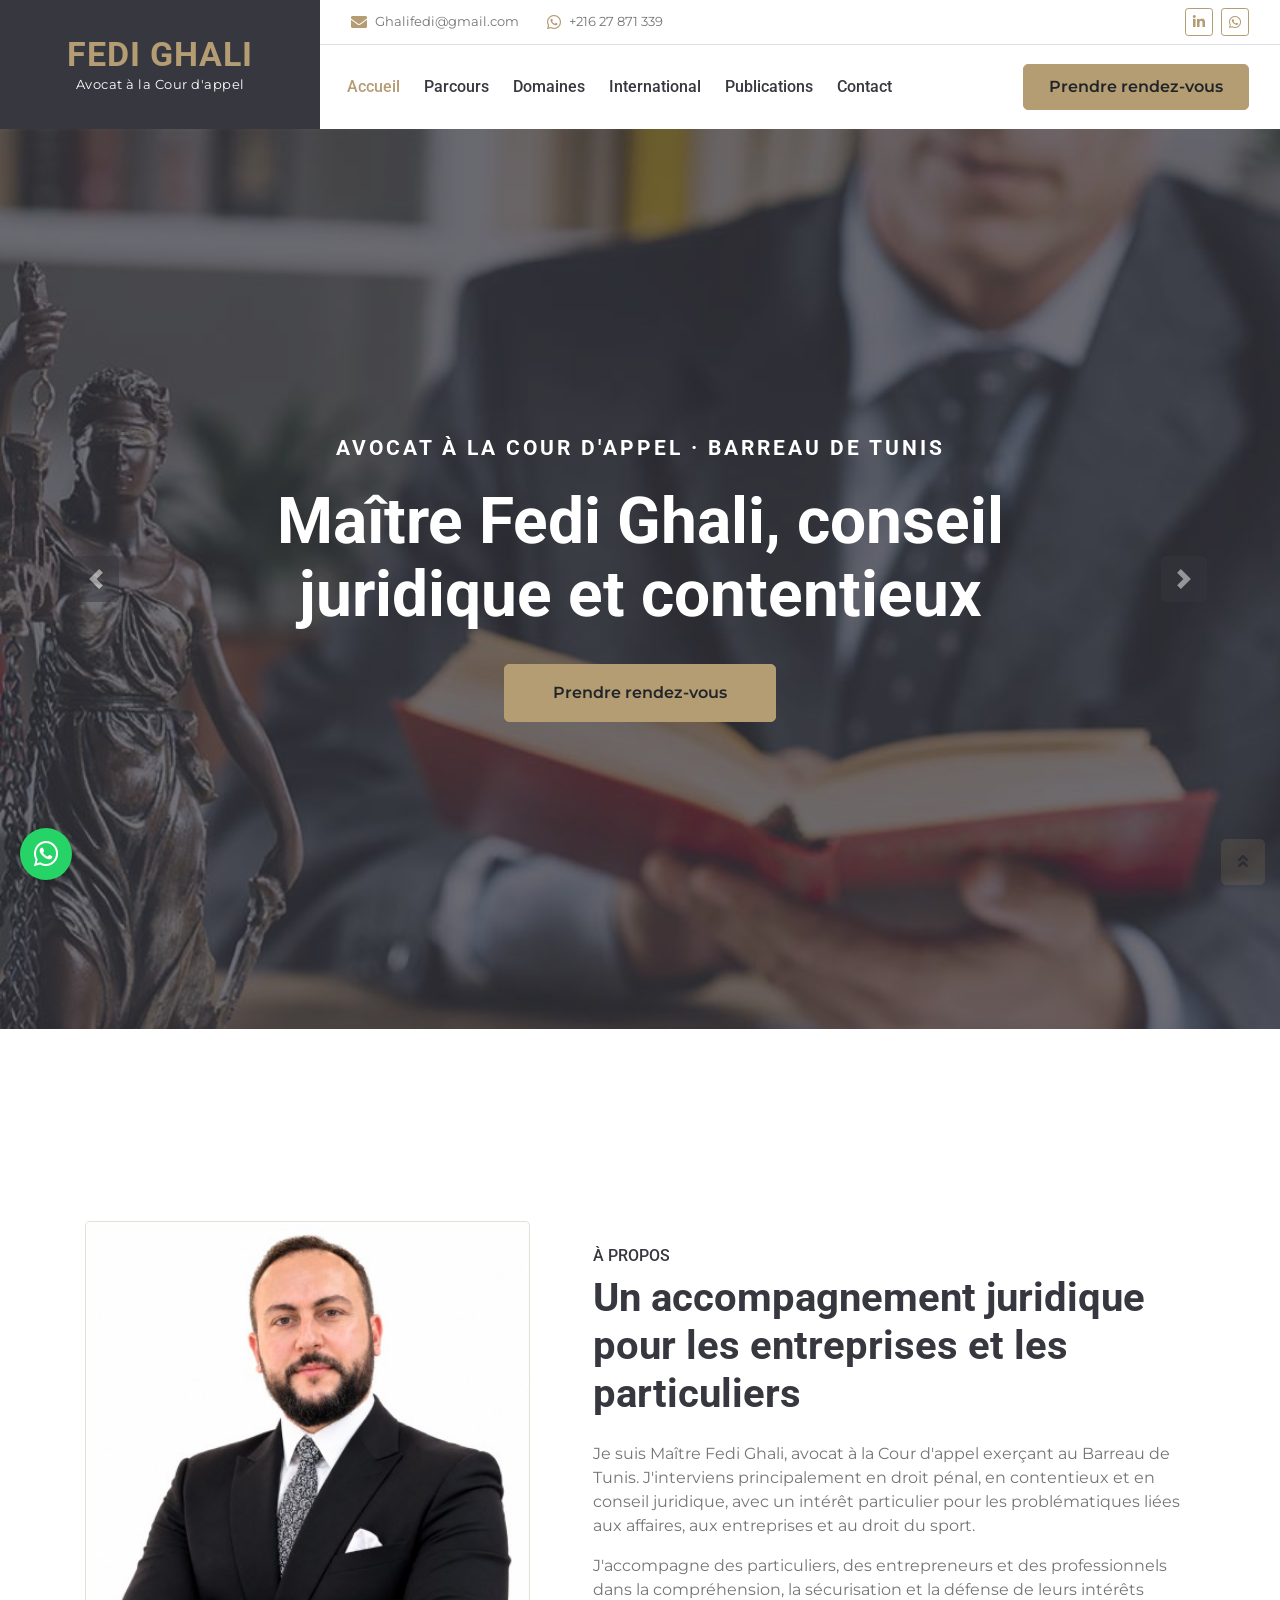
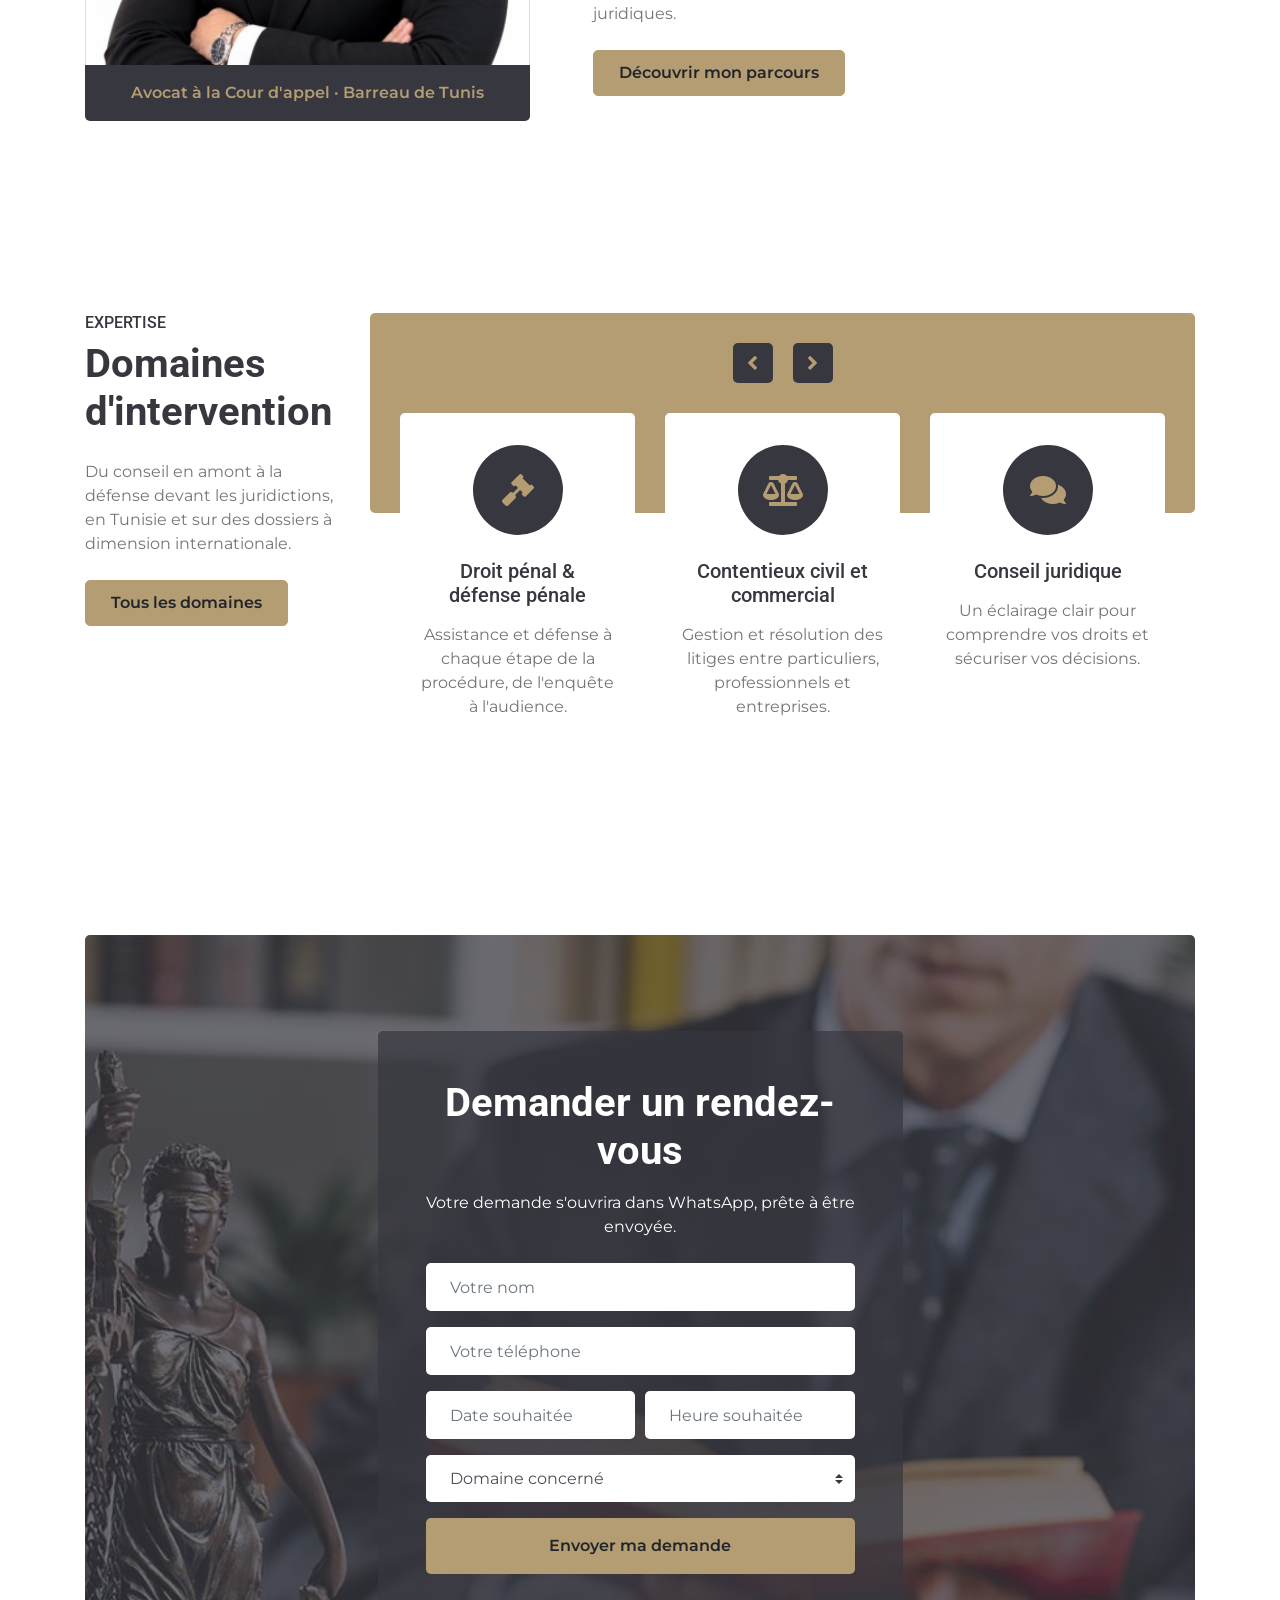
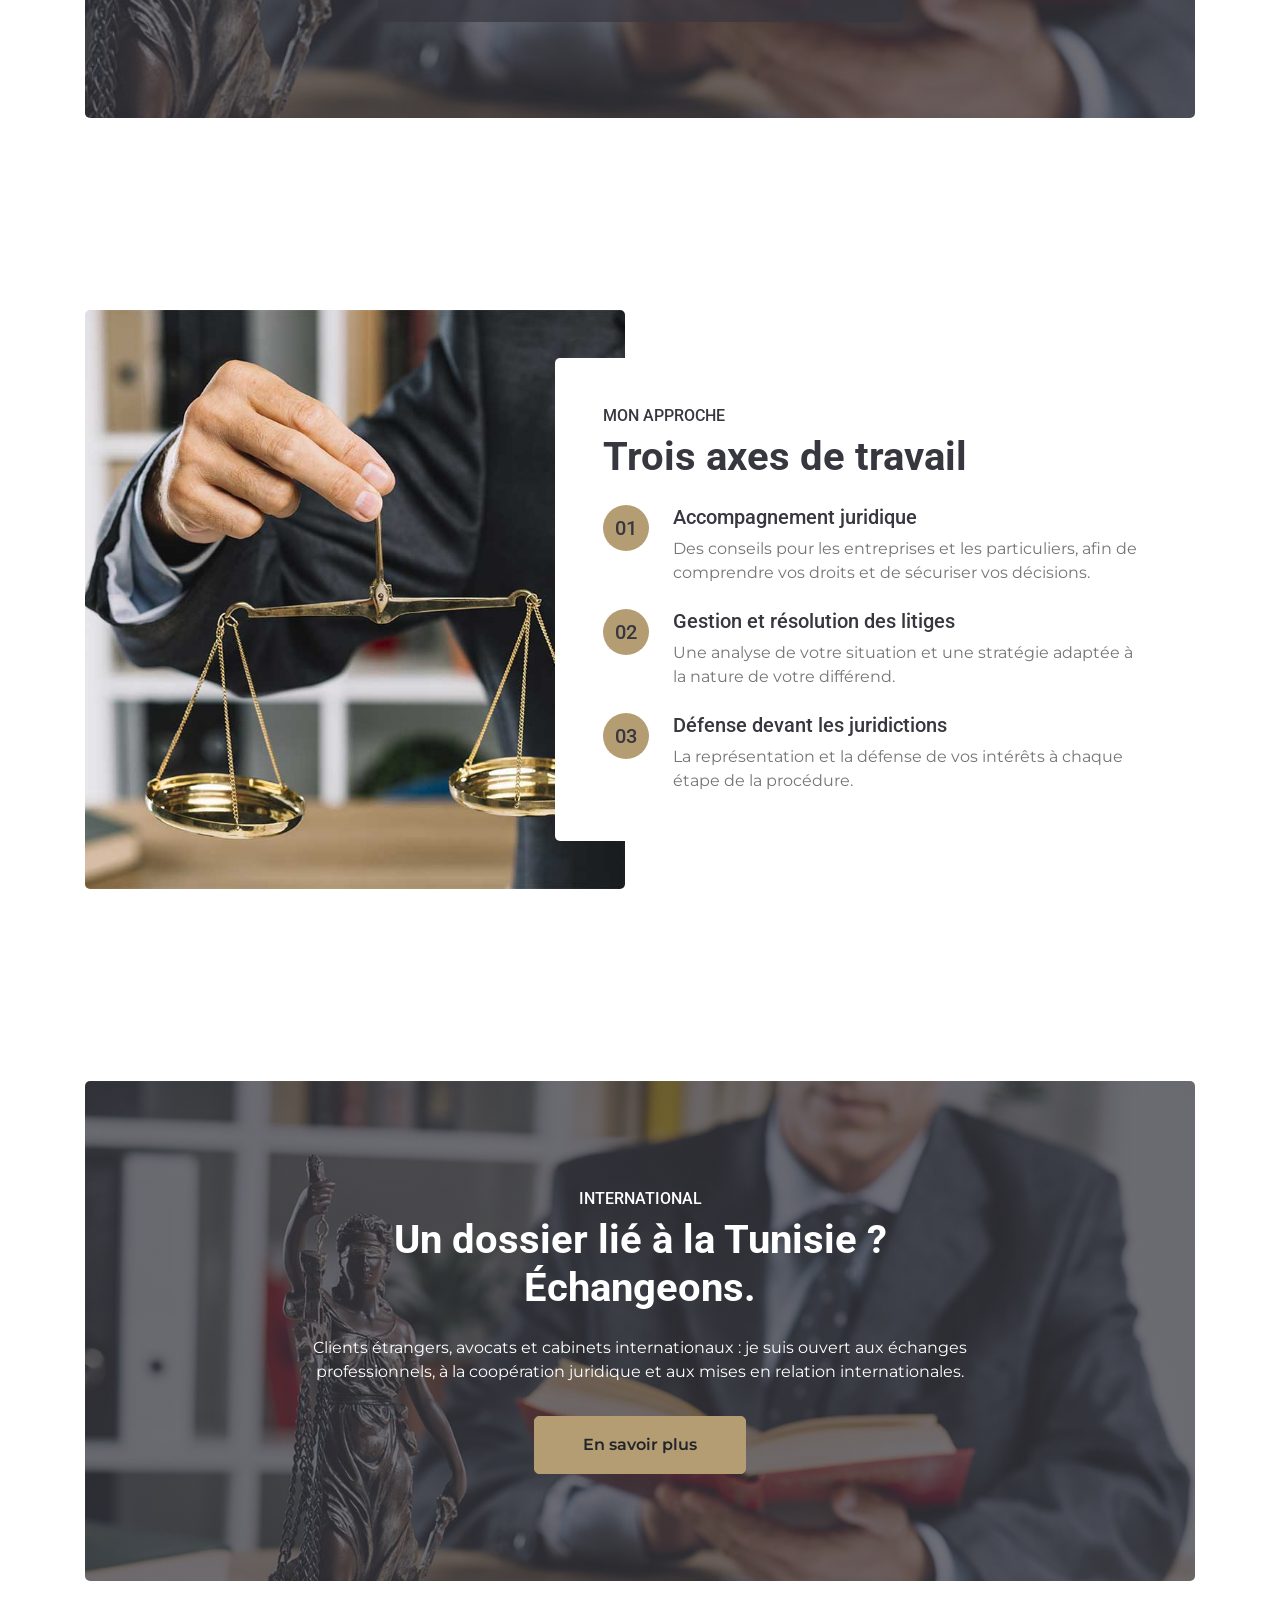
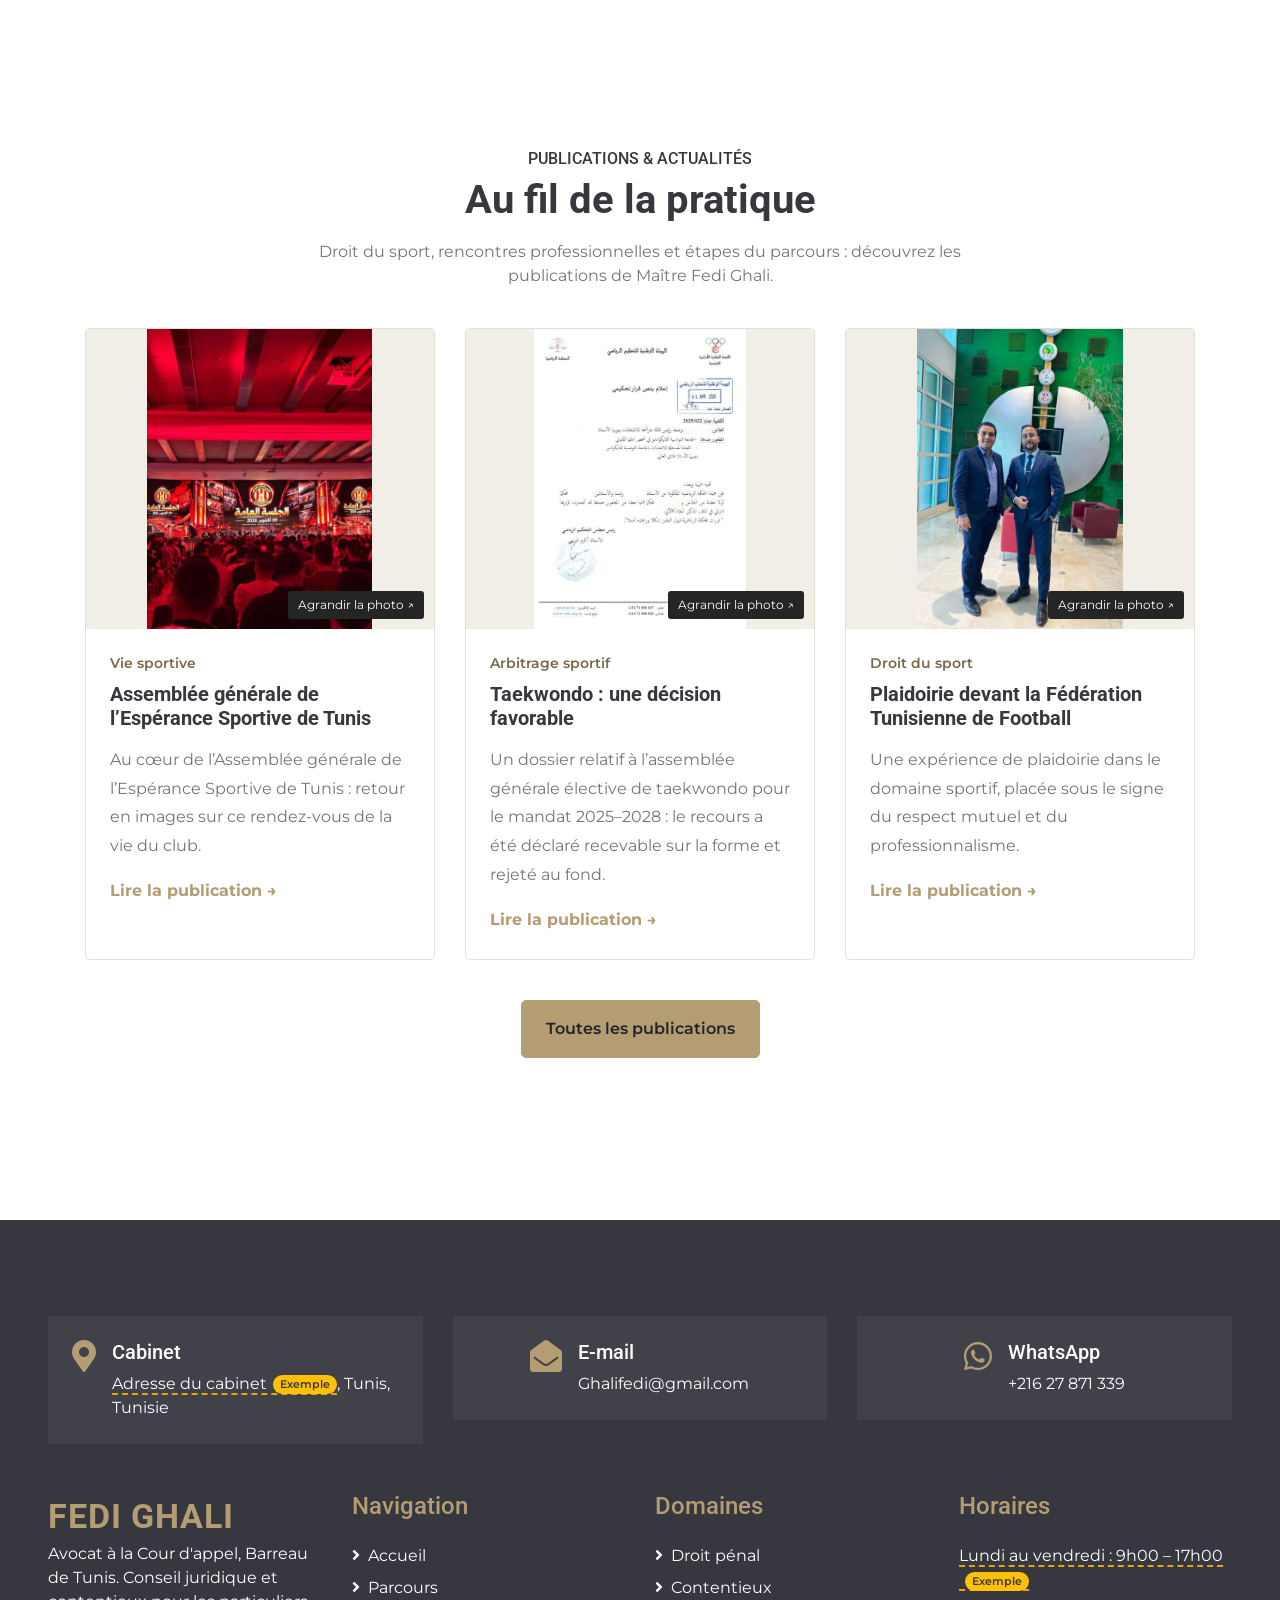
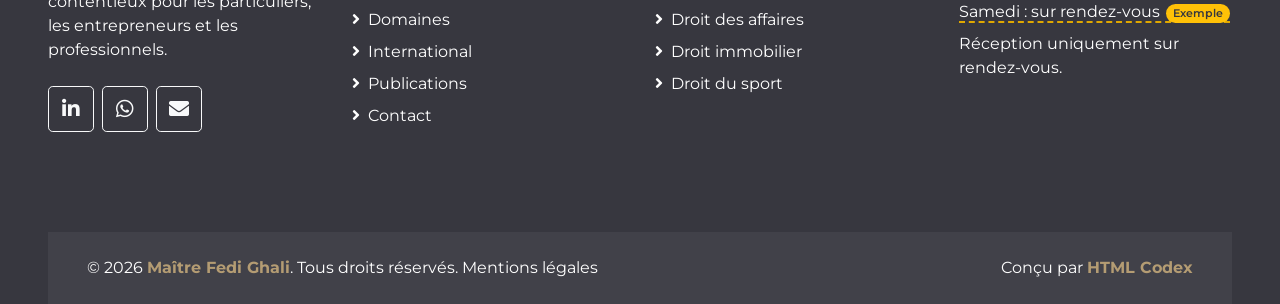
==== commit 611d9dff: "new feature" ====
--- a/index.html
+++ b/index.html
@@ -355,55 +355,71 @@
 
 
     <!-- Publications Start -->
-    <div class="container-fluid py-5">
-        <div class="container py-5">
-            <div class="text-center pb-2">
-                <h6 class="text-uppercase">Publications</h6>
-                <h2 class="section-title mb-5">Derniers articles</h2>
+    <section class="container-fluid py-5 publications-section" aria-labelledby="publications-title">
+            <div class="container py-4">
+            <div class="text-center pb-4">
+            <h6 class="text-uppercase">Publications &amp; actualités</h6>
+            <h2 id="publications-title" class="section-title mb-3">Au fil de la pratique</h2>
+            <p class="publication-intro mx-auto">Droit du sport, rencontres professionnelles et étapes du parcours : découvrez les publications de Maître Fedi Ghali.</p>
             </div>
             <div class="row">
-                <div class="col-lg-4 col-md-6 mb-4">
-                    <article class="pub-card h-100 bg-white rounded d-flex flex-column">
-                        <div class="pub-icon bg-secondary text-primary rounded-top"><i class="fa fa-2x fa-gavel" aria-hidden="true"></i></div>
-                        <div class="p-4 d-flex flex-column flex-grow-1">
-                            <p class="pub-meta mb-2">Droit pénal · Octobre 2026</p>
-                            <h5 class="mb-3"><a class="text-secondary" href="publication-garde-a-vue-premiers-reflexes.html">Enquête pénale : les bons réflexes dès les premières heures</a></h5>
-                            <p class="flex-grow-1">Convocation, audition, garde à vue : quelques réflexes simples pour protéger vos droits lorsqu'une enquête vous concerne.</p>
-                            <p class="mb-3"><span class="exemple-tag">Article fictif</span></p>
-                            <a class="font-weight-bold" href="publication-garde-a-vue-premiers-reflexes.html">Lire l'article <i class="fa fa-angle-right ml-1"></i></a>
-                        </div>
-                    </article>
-                </div>
-                <div class="col-lg-4 col-md-6 mb-4">
-                    <article class="pub-card h-100 bg-white rounded d-flex flex-column">
-                        <div class="pub-icon bg-secondary text-primary rounded-top"><i class="fa fa-2x fa-file-invoice-dollar" aria-hidden="true"></i></div>
-                        <div class="p-4 d-flex flex-column flex-grow-1">
-                            <p class="pub-meta mb-2">Contentieux commercial · Septembre 2026</p>
-                            <h5 class="mb-3"><a class="text-secondary" href="publication-impayes-entre-entreprises.html">Facture impayée : que faire avant d'aller au tribunal ?</a></h5>
-                            <p class="flex-grow-1">Un impayé ne mène pas forcément à un procès. Voici comment préparer votre dossier et ouvrir la voie à une solution rapide.</p>
-                            <p class="mb-3"><span class="exemple-tag">Article fictif</span></p>
-                            <a class="font-weight-bold" href="publication-impayes-entre-entreprises.html">Lire l'article <i class="fa fa-angle-right ml-1"></i></a>
-                        </div>
-                    </article>
-                </div>
-                <div class="col-lg-4 col-md-6 mb-4">
-                    <article class="pub-card h-100 bg-white rounded d-flex flex-column">
-                        <div class="pub-icon bg-secondary text-primary rounded-top"><i class="fa fa-2x fa-building" aria-hidden="true"></i></div>
-                        <div class="p-4 d-flex flex-column flex-grow-1">
-                            <p class="pub-meta mb-2">Droit immobilier · Juillet 2026</p>
-                            <h5 class="mb-3"><a class="text-secondary" href="publication-acheter-bien-immobilier-tunisie.html">Acheter un bien en Tunisie : les vérifications avant de signer</a></h5>
-                            <p class="flex-grow-1">Situation juridique du bien, identité du vendeur, charges éventuelles : les points à contrôler avant de vous engager.</p>
-                            <p class="mb-3"><span class="exemple-tag">Article fictif</span></p>
-                            <a class="font-weight-bold" href="publication-acheter-bien-immobilier-tunisie.html">Lire l'article <i class="fa fa-angle-right ml-1"></i></a>
-                        </div>
-                    </article>
-                </div>
+            <div class="col-lg-4 col-md-6 mb-4">
+            <article id="apercu1" class="pub-card publication-card h-100 bg-white rounded d-flex flex-column">
+            <a class="publication-image-link" href="img/pub1.jpeg" target="_blank" rel="noopener" aria-label="Agrandir l’image : Assemblée générale de l’Espérance Sportive de Tunis">
+            <img class="publication-image" src="img/pub1.jpeg" alt="Assemblée générale de l’Espérance Sportive de Tunis" loading="lazy" decoding="async">
+            <span class="publication-image-label">Agrandir la photo ↗</span>
+            </a>
+            <div class="p-4 d-flex flex-column flex-grow-1">
+            <p class="pub-meta mb-2">Vie sportive</p>
+            <h3 class="h5 mb-3">Assemblée générale de l’Espérance Sportive de Tunis</h3>
+            <div class="publication-copy">
+            <p class="flex-grow-1">Au cœur de l’Assemblée générale de l’Espérance Sportive de Tunis : retour en images sur ce rendez-vous de la vie du club.</p>
+            <a class="font-weight-bold" href="publications.html#pub1">Lire la publication <span aria-hidden="true">→</span>
+            </a>
+            </div>
+            </div>
+            </article>
+            </div>
+            <div class="col-lg-4 col-md-6 mb-4">
+            <article id="apercu2" class="pub-card publication-card h-100 bg-white rounded d-flex flex-column">
+            <a class="publication-image-link" href="img/pub2.jpeg" target="_blank" rel="noopener" aria-label="Agrandir l’image : Taekwondo : une décision favorable">
+            <img class="publication-image" src="img/pub2.jpeg" alt="Publication sur le dossier d’arbitrage sportif lié au taekwondo" loading="lazy" decoding="async">
+            <span class="publication-image-label">Agrandir la photo ↗</span>
+            </a>
+            <div class="p-4 d-flex flex-column flex-grow-1">
+            <p class="pub-meta mb-2">Arbitrage sportif</p>
+            <h3 class="h5 mb-3">Taekwondo : une décision favorable</h3>
+            <div class="publication-copy">
+            <p class="flex-grow-1">Un dossier relatif à l’assemblée générale élective de taekwondo pour le mandat 2025–2028 : le recours a été déclaré recevable sur la forme et rejeté au fond.</p>
+            <a class="font-weight-bold" href="publications.html#pub2">Lire la publication <span aria-hidden="true">→</span>
+            </a>
+            </div>
+            </div>
+            </article>
+            </div>
+            <div class="col-lg-4 col-md-6 mb-4">
+            <article id="apercu3" class="pub-card publication-card h-100 bg-white rounded d-flex flex-column">
+            <a class="publication-image-link" href="img/pub3.jpeg" target="_blank" rel="noopener" aria-label="Agrandir l’image : Plaidoirie devant la Fédération Tunisienne de Football">
+            <img class="publication-image" src="img/pub3.jpeg" alt="Publication sur une plaidoirie devant la Fédération Tunisienne de Football" loading="lazy" decoding="async">
+            <span class="publication-image-label">Agrandir la photo ↗</span>
+            </a>
+            <div class="p-4 d-flex flex-column flex-grow-1">
+            <p class="pub-meta mb-2">Droit du sport</p>
+            <h3 class="h5 mb-3">Plaidoirie devant la Fédération Tunisienne de Football</h3>
+            <div class="publication-copy">
+            <p class="flex-grow-1">Une expérience de plaidoirie dans le domaine sportif, placée sous le signe du respect mutuel et du professionnalisme.</p>
+            <a class="font-weight-bold" href="publications.html#pub3">Lire la publication <span aria-hidden="true">→</span>
+            </a>
+            </div>
+            </div>
+            </article>
+            </div>
             </div>
             <div class="text-center mt-3">
-                <a class="btn btn-primary py-3 px-5" href="publications.html">Toutes les publications</a>
-            </div>
-        </div>
-    </div>
+            <a class="btn btn-primary py-3 px-4" href="publications.html">Toutes les publications</a>
+            </div>
+            </div>
+            </section>
     <!-- Publications End -->
 
 
--- a/css/custom.css
+++ b/css/custom.css
@@ -235,3 +235,18 @@
     right: 0;
   }
 }
+
+/* Publications photographiques et textes multilingues */
+.publication-intro { max-width: 720px; }
+.publication-card { overflow: hidden; scroll-margin-top: 24px; }
+.publication-image-link { display: block; position: relative; background: #f1eee8; }
+.publication-image { display: block; width: 100%; height: 300px; object-fit: contain; }
+.publication-image-label { position: absolute; bottom: 10px; right: 10px; padding: 5px 10px; border-radius: 3px; background: #252525; color: #fff; font-size: .75rem; }
+.publication-image-link:focus-visible { outline: 3px solid #B49C73; outline-offset: -3px; }
+.publication-copy { line-height: 1.8; overflow-wrap: anywhere; }
+.publication-copy [lang="ar"] { font-family: Tahoma, Arial, sans-serif; text-align: right; line-height: 2; font-size: 1.1rem; }
+.publication-copy p:last-child { margin-bottom: 0; }
+.publication-card:target { outline: 2px solid #B49C73; outline-offset: 4px; }
+@media (max-width: 575.98px) {
+  .publication-image { height: 260px; }
+}
